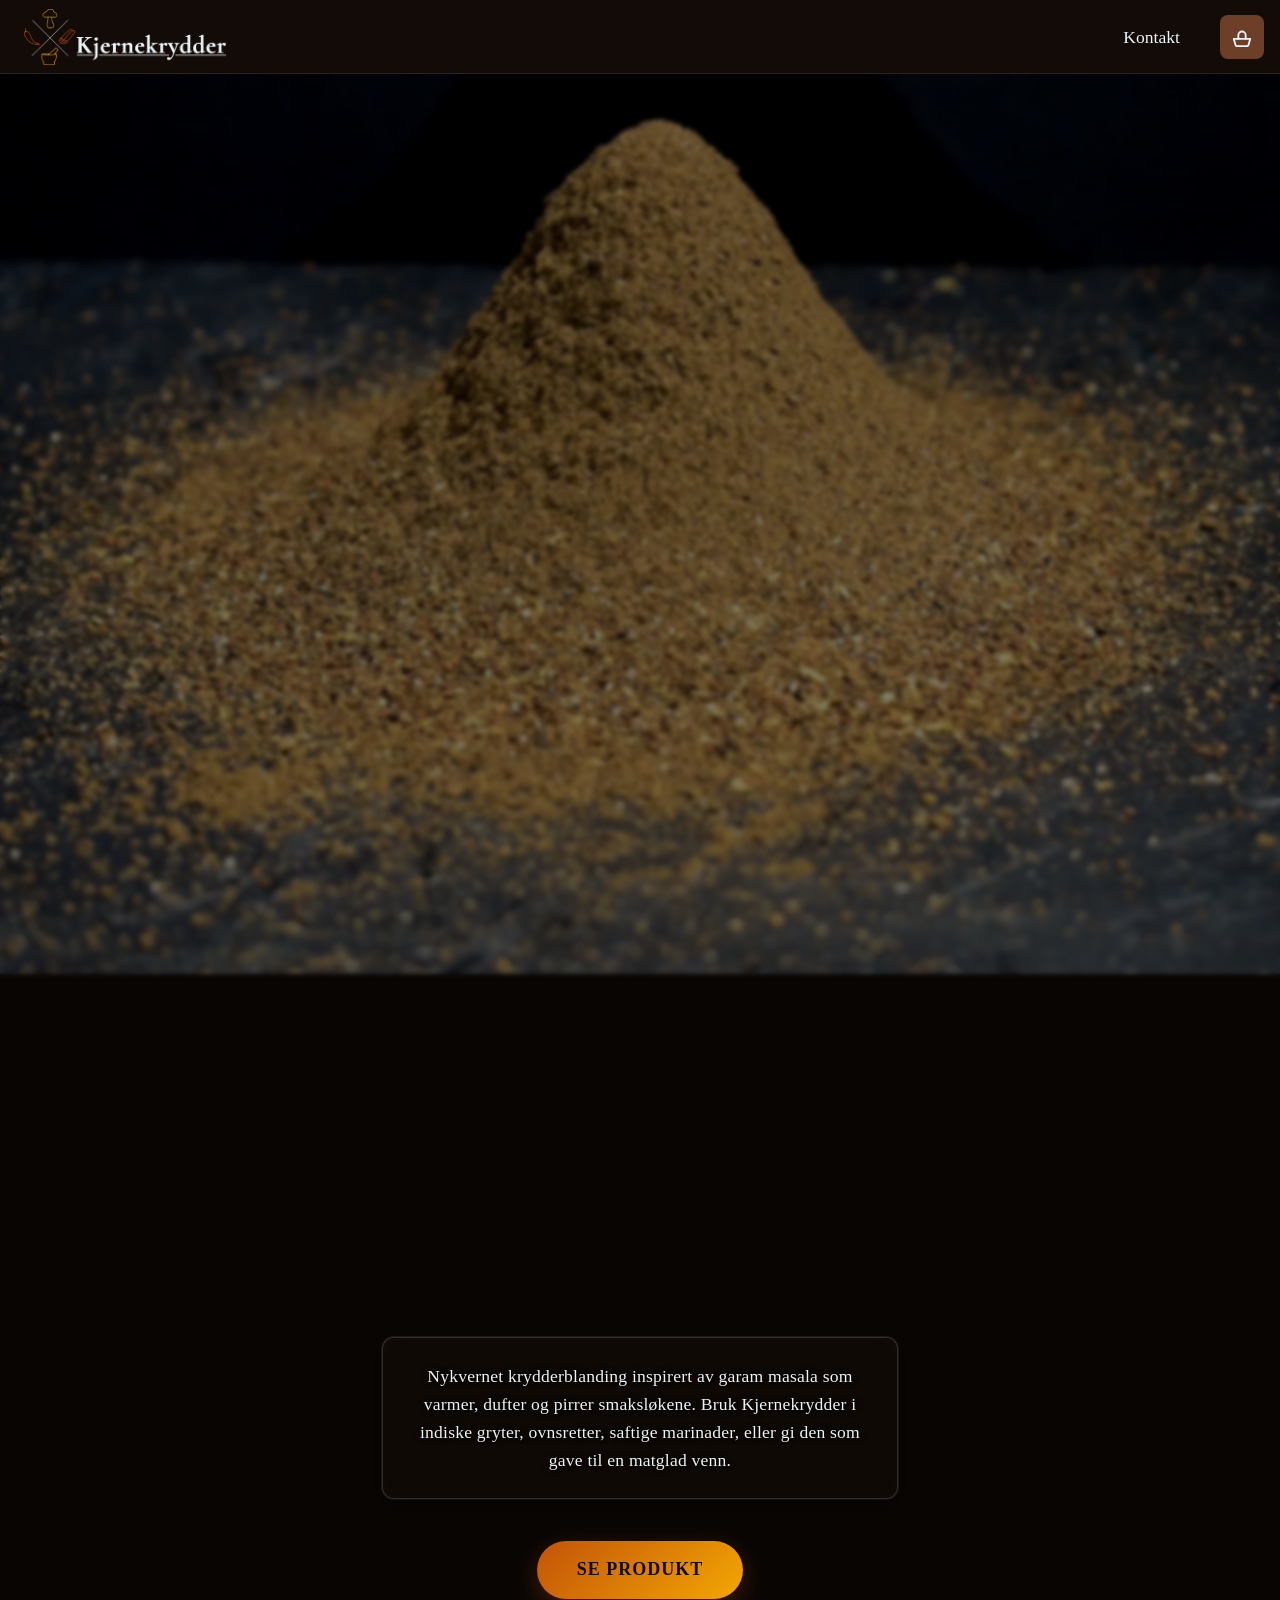
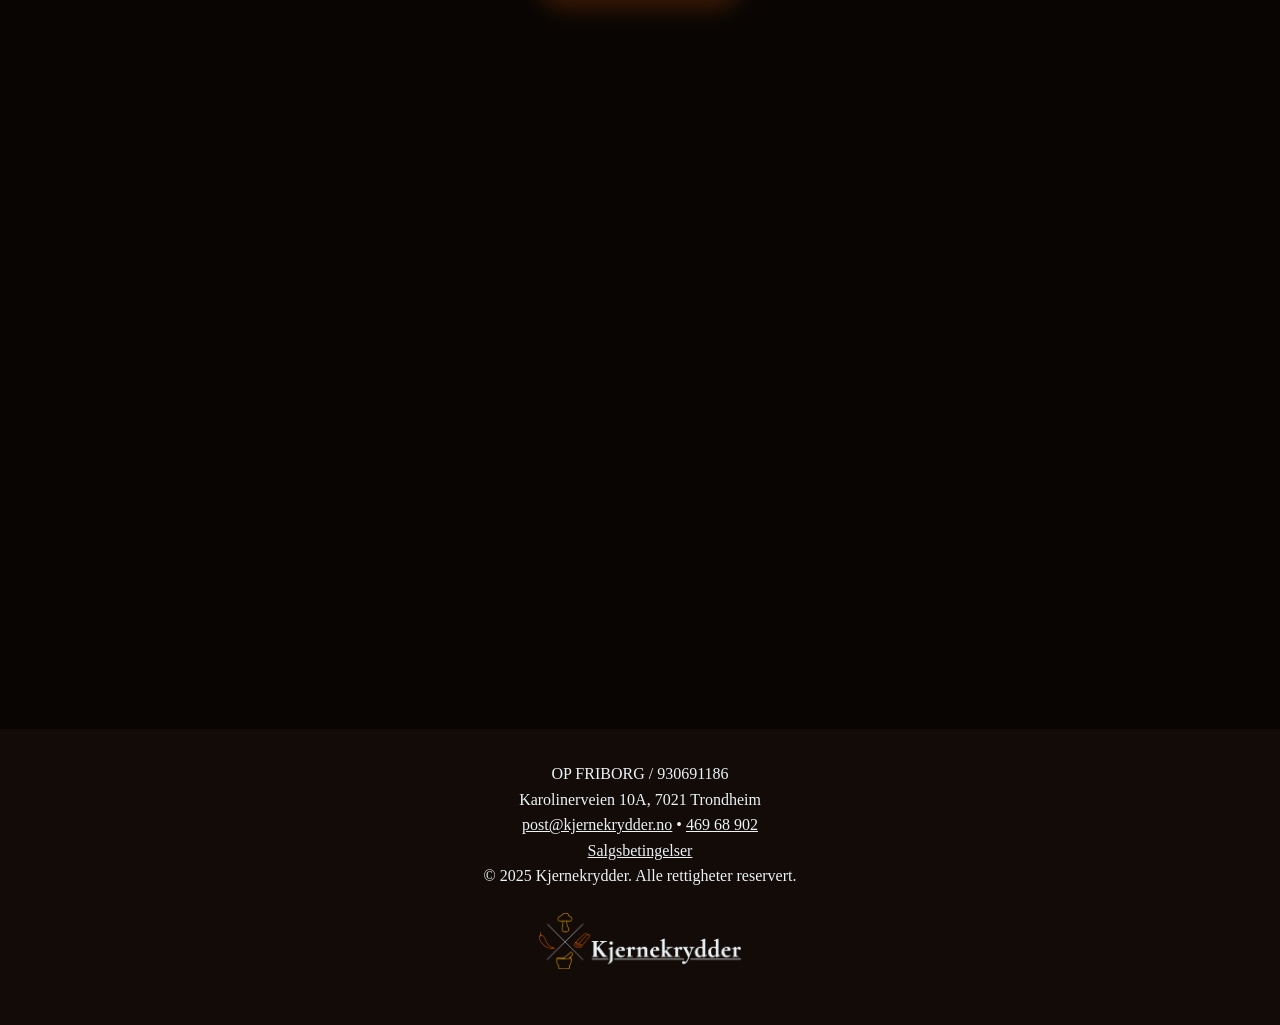
==== index.html @ c1feff00 "oppdatert lukk-knapp-kryss for produkt modul." ====
<!DOCTYPE html>
<html lang="no">

<head>
	<meta charset="utf-8">
	<meta name="viewport" content="width=device-width, initial-scale=1.0" />
	<title>Kjernekrydder – Nykvernet krydderblanding inspirert av garam masala | Nykvernet gave til matglade</title>
	<meta name="description" content="Kjernekrydder er en nykvernet krydderblanding inspirert av garam masala. Perfekt i gryter, marinader og som smakfull gave. Kjøp 1 eller 4 glass – enkel betaling med Vipps." />
	<link rel="canonical" href="https://kjernekrydder.no/" />
	<link rel="icon" href="media/favicon.webp" />
	<meta property="og:locale" content="nb_NO" />
	<meta property="og:title" content="Kjernekrydder – Nykvernet krydderblanding" />
	<meta property="og:description" content="Nykvernet krydderblanding inspirert av garam masala. Passer til gryter, marinader og som gave." />
	<meta property="og:type" content="website" />
	<meta property="og:url" content="https://kjernekrydder.no/" />
	<meta property="og:image" content="https://kjernekrydder.no/media/favicon.webp" />
	<meta name="twitter:card" content="summary_large_image" />
	<link rel="sitemap" type="application/xml" title="Sitemap" href="/sitemap.xml" />
	<script type="application/ld+json">
{
  "@context": "https://schema.org",
  "@type": "Organization",
  "name": "Kjernekrydder",
  "url": "https://kjernekrydder.no/",
  "logo": "https://kjernekrydder.no/media/favicon.webp",
  "sameAs": []
}
	</script>
	<script type="application/ld+json">
{
  "@context": "https://schema.org",
  "@type": "Product",
  "name": "Kjernekrydder 40g",
  "image": ["https://kjernekrydder.no/media/kjernekrydder.webp"],
  "description": "Nykvernet krydderblanding inspirert av garam masala – kanel, nellik, svart pepper, svart kardemomme og rød sichuan pepper.",
  "brand": {"@type": "Brand", "name": "Kjernekrydder"},
  "offers": {
    "@type": "AggregateOffer",
    "priceCurrency": "NOK",
    "lowPrice": "99",
    "highPrice": "399",
    "offerCount": "2",
    "availability": "https://schema.org/InStock"
  }
}</script>
	<link rel="preload" href="styles.min.css?v=1.0" as="style">
	<link rel="preload" href="script.min.js?v=1.0" as="script">
	<link rel="preload" href="media/kjernekrydder.webp" as="image" type="image/webp">
	<link rel="stylesheet" href="styles.min.css?v=1.0">
	<script src="script.min.js?v=1.0" defer></script>
</head>

<body>
	<a href="#main" class="skip-link">Hopp til hovedinnhold</a>
	<div class="wrapper">
		<header id="top" class="site-header" role="banner">
			<a class="logo" href="#" aria-label="Gå til hjemmesiden">
				<img src="media/logo.webp" alt="Kjernekrydder logo" width="180" height="50" />
			</a>
			<nav class="menu" aria-label="Hovednavigasjon">
				<a class="navigation" href="#bottom">Kontakt</a>
				<button data-modal-target="#product-modal" class="menu-product-btn" type="button" aria-label="Se produkt">
					<svg xmlns="http://www.w3.org/2000/svg" width="22" height="22" fill="none" viewBox="0 0 24 16" stroke="currentColor" aria-hidden="true" focusable="false">
						<g stroke="currentColor" stroke-width="2" fill="none" stroke-linecap="round" stroke-linejoin="round">
							<path d="M3 10h18l-2 7a2 2 0 0 1-2 1H7a2 2 0 0 1-2-1l-2-7z"/>
							<path d="M8 10V6a4 4 0 1 1 8 0v4"/>
						</g>
					</svg>
				</button>
			</nav>
		</header>

		<video class="background-video" src="media/krydderfall-web.mp4" type="video/mp4" autoplay muted playsinline webkit-playsinline preload="metadata" aria-hidden="true" tabindex="-1" width="1920" height="1080"></video>
		<img class="background-img" src="media/krydderfall-foreshadow.webp" alt="Stemningsbilde av krydder som faller – varm bakgrunn" aria-hidden="true" loading="eager" width="1920" height="1080" />

		<main class="main-content" id="main" role="main">
			<h1 class="visually-hidden">Kjernekrydder – Nykvernet krydderblanding</h1>
			<h2 class="visually-hidden">krydder til matlaging og gaver</h2>
			<section class="blank" id="page-one" aria-hidden="true"></section>
			<section class="hero" id="hero">
				<p class="font-primary font-hero">Nykvernet krydderblanding inspirert av garam masala som varmer, dufter og pirrer smaksløkene. 
					Bruk Kjernekrydder i indiske gryter, ovnsretter, saftige marinader, eller gi den som gave til en matglad venn.
				</p>
				<button data-modal-target="#product-modal" class="product-btn font-primary" id="show-product" type="button">Se produkt</button>
			</section>

			<section class="footer-section">
				<div class="footer-spacer" aria-hidden="true"></div>
				<footer id="bottom" class="site-footer" role="contentinfo">
					<h2 class="visually-hidden">Kontakt og informasjon</h2>
					<p class="font-primary">OP FRIBORG / 930691186<br>
					Karolinerveien 10A, 7021 Trondheim<br>
					<a href="mailto:post@kjernekrydder.no">post@kjernekrydder.no</a> • <a href="tel:+4746968902">469 68 902</a><br>
					<a href="salgsbetingelser.html">Salgsbetingelser</a><br>
					&copy; 2025 Kjernekrydder. Alle rettigheter reservert.
					</p>
					<a class="logo" href="#" aria-label="Gå til forsiden">
						<img src="media/logo.webp" alt="Kjernekrydder logo – nykvernet krydder" loading="lazy" width="216" height="60" />
					</a>
				</footer>
			</section>
		</main>
	</div>

	<div class="modal" id="product-modal" role="dialog" aria-modal="true" aria-labelledby="product-title" aria-describedby="produktbeskrivelse">
		<div class="modal-content" tabindex="-1">
			<button data-close-button class="close font-primary" type="button">&times;</button>
			<picture>
				<source srcset="media/kjernekrydder.webp" type="image/webp" />
				<img id="product-img" src="media/kjernekrydder.webp" alt="Glass med Kjernekrydder – nykvernet krydderblanding" loading="eager" decoding="async" />
			</picture>
			<h2 id="product-title" class="font-primary font-product font-title">Kjernekrydder 40g</h2>
			<p id="produktbeskrivelse" class="font-primary font-product">
				Ingredienser: kanel, nellik, svart pepper,
				svart kardemomme og rød sichuan pepper.
			</p>
			<h3 class="font-primary font-product font-title purchase-heading">Velg antall:</h3>
			<div class="purchase-options" role="radiogroup" aria-label="Velg kjøpsalternativ">
				<button class="option-btn font-primary font-hero" role="radio" aria-checked="false" data-units="1" data-price="99">Ett glass<br>99 kr<br>(+ 58 kr frakt)</button>
				<button class="option-btn font-primary font-hero" role="radio" aria-checked="false" data-units="4" data-price="399">Fire glass<br>399 kr<br>(+ 0 kr frakt)</button>
			</div>
			<div class="payment hidden">
				<h3 class="font-primary font-product font-title hidden">Total: <span id="total" aria-live="polite"> kr</span></h3>
				<div class="font-primary font-product font-discrete hidden" id="shipping-line" role="status" aria-live="polite">Inkl. fraktkostnader (<span id="shipping-cost">58</span> kr)</div>
				<a id="vipps-btn" class="vipps-btn hidden" href="#" role="button" rel="noopener noreferrer" target="_blank"><img src="media/Vipps_logo.svg" alt="Vipps" />Bestill med Vipps</a>
				<p class="font-primary font-product">Ved å fullføre kjøpet aksepterer du våre <a href="salgsbetingelser.html">salgsbetingelser</a>.</p>
			</div>
		</div>
	</div>
</body>

</html>
---- styles.min.css ----
.background-img,.background-video{width:100dvw;height:100dvh;object-fit:cover}.site-header,body{background-color:var(--black)}.font-primary,.navigation{font-family:"Cormorant Garamond"}.font-discrete,.font-product,.hero,.price-note,.site-footer{text-align:center}:root{--brown:#6d3f28;--brown-dark:#382218;--black:#120b07;--yellow:#f3a703;--orange:#c35309;--blue:#335057;--white:#edf4f8;--black-shade:rgba(0, 0, 0, 0.5);--vipps-oransje:#ff5b24;--vipps-hvit:#fff4ec;--vipps-svart:#161225;--header-height:72px;--logo-size:56px}html{scroll-behavior:smooth;scroll-padding-block-start:var(--header-height)}.main-content,html{scroll-snap-type:y mandatory}body{margin:0}body,html{height:100%}img,video{max-width:100%;height:auto;display:block}@media (min-width:481px) and (max-width:768px){body{background-color:var(--black)}}@media (min-width:769px){body{background-color:var(--black)}}.background video{position:fixed;z-index:-9}.background img{position:fixed;z-index:-8}.main-content{position:relative;z-index:1}.site-footer{position:sticky;z-index:2}.site-header{z-index:9}#overlay{z-index:11;position:fixed;opacity:0;top:0;left:0;right:0;bottom:0;background:rgba(0,0,0,.5);pointer-events:none;transition:.2s ease-in-out}.modal{z-index:12}.modal-content{z-index:13}.close{position:absolute;z-index:14}footer a,header a{color:var(--white);text-decoration:underline}a:active,footer a:focus,footer a:hover,header a:hover{color:var(--yellow)}.font-primary{color:var(--white);line-height:1.6rem}.font-hero{font-size:1.1rem;text-shadow:1px 1px 1px var(--brown)}.font-small{font-size:.8rem;text-shadow:0 0 1px var(--black-shade)}.font-product{color:var(--black)}.font-title{font-weight:700}.font-discrete{color:var(--brown)}.hero p,.menu-product-btn,.navigation{color:var(--white)}.background-video{position:fixed;overflow:hidden}.background-img{position:fixed;filter:sepia(.4) brightness(.9) contrast(1.2) saturate(1.4)}.background--video-in{animation:20s linear forwards videoIn}@keyframes videoIn{0%{filter:brightness(.6) contrast(1.4)}40%{filter:brightness(.8) contrast(1.3)}100%{filter:brightness(.9) contrast(1.2)}}.background--fade-down{position:fixed;-webkit-mask-image:linear-gradient(to top,black 40%,transparent 60%);mask-image:linear-gradient(to top,black 40%,transparent 60%);-webkit-mask-size:100% 260%;mask-size:100% 260%;-webkit-mask-repeat:no-repeat;mask-repeat:no-repeat;animation:3s linear forwards fadeDown}@keyframes fadeDown{0%{mask-position:bottom;-webkit-mask-position:bottom;opacity:1}40%{opacity:1}60%{opacity:0}100%{mask-position:top;-webkit-mask-position:top;opacity:0}}.darken{animation:.6s linear forwards darken}@keyframes darken{0%{opacity:0}100%{opacity:1}}.lighten{animation:.6s linear forwards lighten}@keyframes lighten{0%{opacity:1}100%{opacity:0}}.site-header{position:sticky;top:0;height:var(--header-height);display:flex;justify-content:space-between;align-items:center;padding:0 1rem;border-bottom:1px solid rgba(237,244,248,.1)}.menu,.menu-product-btn{align-items:center;display:flex}.menu{gap:1.5rem}.navigation{text-decoration:none;font-size:1.1rem;font-weight:500;padding:.5rem 1rem;border-radius:6px;transition:.2s;position:relative}.navigation:focus,.navigation:hover{color:var(--yellow);background-color:rgba(237,244,248,.1)}.menu-product-btn{background:var(--brown);border:none;padding:10px;border-radius:8px;cursor:pointer;transition:.2s;justify-content:center;width:44px;height:44px}#playButton,.modal{align-items:center}.menu-product-btn:focus,.menu-product-btn:hover{background:var(--orange);transform:translateY(-1px);box-shadow:0 4px 12px rgba(195,83,9,.3)}.menu-product-btn:active{transform:translateY(0);box-shadow:0 2px 6px rgba(195,83,9,.3)}.menu-product-btn svg{width:22px;height:22px}@media (max-width:480px){body{background-color:var(--black)}img,video{width:100%;height:auto}.site-header{padding:0 .5rem 0 0;--logo-size:48px;height:60px}.menu{gap:1rem}.navigation{font-size:1rem;padding:.4rem .8rem}.menu-product-btn{width:40px;height:40px;padding:.6rem}.menu-product-btn svg{width:18px;height:18px}.logo img{height:var(--logo-size);width:auto;max-width:100%;display:block;margin:8px}}@media (max-width:320px){.menu{gap:.5rem}.navigation{font-size:.9rem;padding:.3rem .6rem}}#playButton{z-index:10;position:absolute;width:6rem;height:6rem;background:var(--orange);left:50%;top:50%;transform:translate(-50%,-50%);box-shadow:0 0 2px var(--black);border:none;border-radius:50%;cursor:pointer;display:flex;justify-content:center}.footer-section,.hero{flex-direction:column;display:flex}.triangle{width:2rem;height:2rem;background:var(--white);clip-path:polygon(10% 0%,100% 50%,10% 100%);border-radius:3px}#playButton:focus,#playButton:hover{background:var(--yellow)}#playButton:focus .triangle,#playButton:hover .triangle{background:var(--black)}.main-content{opacity:0;background-color:var(--black-shade);backdrop-filter:blur(2px);-webkit-backdrop-filter:blur(2px)}.main-content section{scroll-snap-align:start;scroll-snap-stop:always;height:calc(100dvh - var(--header-height));padding-top:var(--header-height)}.hero{justify-content:center;width:90%;max-width:600px;margin:0 auto;align-items:center;gap:1.5rem;padding:2rem 1rem;min-height:calc(100dvh - var(--header-height) - 4rem)}@media (max-height:700px){.hero{gap:1rem;padding:3rem 1rem 1rem;min-height:auto;justify-content:flex-start}.hero p{font-size:1rem;line-height:1.5;padding:1rem 1.5rem;max-width:400px}.product-btn{padding:.8rem 2rem;font-size:1.1rem}}@media (max-height:600px){.hero{gap:.8rem;padding-top:2rem}.hero p{font-size:.95rem;padding:.8rem 1.2rem;max-width:350px}.product-btn{padding:.7rem 1.8rem;font-size:1rem}}@media (max-width:768px){.hero{width:95%;padding:1.5rem .5rem}.hero p{max-width:100%;padding:1.2rem 1.5rem}}.hero p{background-color:rgba(18,11,7,.85);padding:1.5rem 2rem;border-radius:12px;box-shadow:0 6px 24px rgba(0,0,0,.4),0 0 0 1px rgba(237,244,248,.1);backdrop-filter:blur(12px);max-width:450px;font-size:1.1rem;line-height:1.6;text-shadow:1px 1px 2px rgba(0,0,0,.8),0 0 8px rgba(0,0,0,.3);font-weight:400;letter-spacing:.2px;border:1px solid rgba(237,244,248,.15)}.product-btn{background:linear-gradient(135deg,var(--orange) 0,var(--yellow) 100%);color:var(--black);border:none;padding:16px 40px;font-size:18px;font-weight:700;text-transform:uppercase;letter-spacing:1px;border-radius:50px;cursor:pointer;position:relative;overflow:hidden;transition:.3s;box-shadow:0 8px 25px rgba(195,83,9,.3),0 4px 10px rgba(0,0,0,.2);transform:translateY(0)}.product-btn::before{content:'';position:absolute;top:0;left:-100%;width:100%;height:100%;background:linear-gradient(90deg,transparent,rgba(255,255,255,.3),transparent);transition:left .5s}.product-btn:hover{transform:translateY(-3px);box-shadow:0 12px 35px rgba(195,83,9,.4),0 6px 15px rgba(0,0,0,.3);background:linear-gradient(135deg,var(--yellow) 0,var(--orange) 100%)}.option-btn:hover::before,.product-btn:hover::before{left:100%}.product-btn:active{transform:translateY(-1px);box-shadow:0 6px 20px rgba(195,83,9,.3),0 3px 8px rgba(0,0,0,.2)}.product-btn:focus{outline:rgba(243,167,3,.5) solid 3px;outline-offset:2px}.blank{background-color:transparent}.footer-section{max-height:calc(80dvh - var(--header-height))}.site-footer{display:flex;flex-direction:column;background-color:var(--black);width:100%;padding:1rem 0 3rem;margin-top:auto}.site-footer a img{height:var(--logo-size);margin-left:auto;margin-right:auto}.logo img{height:var(--logo-size);width:auto;max-width:100%;display:block;margin:8px}.modal{display:flex;position:fixed;transform:scale(0);inset:0;background:rgba(0,0,0,.5);justify-content:center;transition:.2s ease-in-out}.modal.active,.option-btn{transform:scale(1)}.modal-content{background:var(--white);color:var(--black);border:1px solid var(--black);max-width:min(90vw,32rem);width:82%;max-height:80dvh;overflow-y:auto;overscroll-behavior:contain;position:relative}.option-btn,.vipps-btn{border:none;cursor:pointer}#product-img{max-width:100%;object-fit:cover;object-position:center;box-shadow:0 1px 1px #000;filter:sepia(.2) brightness(.7) contrast(1.7) saturate(1)}.close{display:flex;align-items:center;justify-content:center;color:var(--white);background:var(--orange);cursor:pointer;width:2.5rem;height:2.5rem;font-size:2rem;font-weight:900}.close:focus,.close:hover{background:var(--yellow);color:var(--black);box-shadow:0 4px 16px rgba(0,0,0,.16)}.purchase-options{background:var(--vipps-svart);display:flex;flex-direction:row;gap:1px;object-fit:cover;justify-content:center;width:100%;box-shadow:0 -1px 2px var(--black-shade)}.option-btn{width:100%;background:var(--brown);color:var(--white);padding:1rem;transition:.3s;font-weight:500;font-size:1rem;position:relative;overflow:hidden;box-shadow:0 2px 4px rgba(0,0,0,.1);z-index:1}.option-btn::before{content:'';position:absolute;top:0;left:-100%;width:100%;height:100%;background:linear-gradient(90deg,transparent,rgba(255,255,255,.2),transparent);transition:left .6s}.purchase-options .option-btn:first-child{transform-origin:left center}.option-btn:last-child{border-right:none;transform-origin:right center}.option-btn:focus,.option-btn:hover{background:var(--orange);color:var(--white);transform:scale(1.02);box-shadow:0 4px 12px rgba(195,83,9,.3),0 0 0 2px var(--white);z-index:2}.option-btn:active{background:var(--orange);color:var(--black)}.option-btn[aria-pressed=true]{background:var(--yellow);color:var(--black);font-weight:600;transform:scale(1.02);box-shadow:0 4px 15px rgba(237,244,248,.8),0 0 0 2px var(--white);z-index:3}.option-btn[aria-pressed=true]::after{content:'✓';position:absolute;top:.5rem;right:.5rem;font-size:1rem;font-weight:700;opacity:.8}.price-note{font-size:.9rem;color:var(--brown);opacity:.85;margin:-.5rem 0 1rem}.payment{background-color:var(--white);padding-bottom:1.6rem}.vipps-btn{color:var(--vipps-oransje);padding:.4rem .6rem;border-radius:8px;transition:background .2s,color .2s,transform .2s;display:grid;grid-template-columns:min-content 1fr;align-items:center;overflow-wrap:anywhere;column-gap:.6rem;white-space:normal;line-height:1.25;text-align:left;font-family:"Vipps Display",sans-serif;font-weight:560;font-size:1rem;margin:1rem auto;width:60%;background-color:var(--vipps-svart)}.vipps-btn img{width:auto;height:3.4rem;max-width:none;flex:0 0 auto;display:inline-block;border:none;box-shadow:none}.vipps-btn:link,.vipps-btn:visited{color:var(--vipps-oransje);text-decoration:none}.vipps-btn:focus,.vipps-btn:hover{background-color:var(--vipps-hvit);color:var(--vipps-oransje);text-decoration:none;box-shadow:0 0 3px 1px var(--vipps-svart)}.vipps-btn:active{transform:scale(.98)}.modal-content a:not(.vipps-btn){color:var(--black);text-decoration:underline}#overlay.active{opacity:1;pointer-events:all}.skip-link{position:absolute;left:-999px;top:auto;width:1px;height:1px;overflow:hidden;background:var(--white);color:var(--black);padding:.75rem 1rem;border-radius:8px;text-decoration:none;box-shadow:0 0 0 2px var(--black);z-index:1000}.skip-link:focus-visible{left:50%;top:.75rem;width:auto;height:auto;transform:translateX(-50%)}.visually-hidden{position:absolute!important;width:1px!important;height:1px!important;padding:0!important;margin:-1px!important;overflow:hidden!important;clip:rect(0 0 0 0)!important;white-space:nowrap!important;border:0!important}.hidden{display:none!important;opacity:0!important}:focus-visible{outline:3px solid var(--yellow);outline-offset:3px}@media (prefers-reduced-motion:reduce){*{animation-duration:0s!important;animation-iteration-count:1!important;transition:none!important;scroll-behavior:auto!important}.background-video{display:none}}
---- styles.min.css ----
.background-img,.background-video{width:100dvw;height:100dvh;object-fit:cover}.site-header,body{background-color:var(--black)}.font-primary,.navigation{font-family:"Cormorant Garamond"}.font-discrete,.font-product,.hero,.price-note,.site-footer{text-align:center}:root{--brown:#6d3f28;--brown-dark:#382218;--black:#120b07;--yellow:#f3a703;--orange:#c35309;--blue:#335057;--white:#edf4f8;--black-shade:rgba(0, 0, 0, 0.5);--vipps-oransje:#ff5b24;--vipps-hvit:#fff4ec;--vipps-svart:#161225;--header-height:72px;--logo-size:56px}html{scroll-behavior:smooth;scroll-padding-block-start:var(--header-height)}.main-content,html{scroll-snap-type:y mandatory}body{margin:0}body,html{height:100%}img,video{max-width:100%;height:auto;display:block}@media (min-width:481px) and (max-width:768px){body{background-color:var(--black)}}@media (min-width:769px){body{background-color:var(--black)}}.background video{position:fixed;z-index:-9}.background img{position:fixed;z-index:-8}.main-content{position:relative;z-index:1}.site-footer{position:sticky;z-index:2}.site-header{z-index:9}#overlay{z-index:11;position:fixed;opacity:0;top:0;left:0;right:0;bottom:0;background:rgba(0,0,0,.5);pointer-events:none;transition:.2s ease-in-out}.modal{z-index:12}.modal-content{z-index:13}.close{position:absolute;z-index:14}footer a,header a{color:var(--white);text-decoration:underline}a:active,footer a:focus,footer a:hover,header a:hover{color:var(--yellow)}.font-primary{color:var(--white);line-height:1.6rem}.font-hero{font-size:1.1rem;text-shadow:1px 1px 1px var(--brown)}.font-small{font-size:.8rem;text-shadow:0 0 1px var(--black-shade)}.font-product{color:var(--black)}.font-title{font-weight:700}.font-discrete{color:var(--brown)}.hero p,.menu-product-btn,.navigation{color:var(--white)}.background-video{position:fixed;overflow:hidden}.background-img{position:fixed;filter:sepia(.4) brightness(.9) contrast(1.2) saturate(1.4)}.background--video-in{animation:20s linear forwards videoIn}@keyframes videoIn{0%{filter:brightness(.6) contrast(1.4)}40%{filter:brightness(.8) contrast(1.3)}100%{filter:brightness(.9) contrast(1.2)}}.background--fade-down{position:fixed;-webkit-mask-image:linear-gradient(to top,black 40%,transparent 60%);mask-image:linear-gradient(to top,black 40%,transparent 60%);-webkit-mask-size:100% 260%;mask-size:100% 260%;-webkit-mask-repeat:no-repeat;mask-repeat:no-repeat;animation:3s linear forwards fadeDown}@keyframes fadeDown{0%{mask-position:bottom;-webkit-mask-position:bottom;opacity:1}40%{opacity:1}60%{opacity:0}100%{mask-position:top;-webkit-mask-position:top;opacity:0}}.darken{animation:.6s linear forwards darken}@keyframes darken{0%{opacity:0}100%{opacity:1}}.lighten{animation:.6s linear forwards lighten}@keyframes lighten{0%{opacity:1}100%{opacity:0}}.site-header{position:sticky;top:0;height:var(--header-height);display:flex;justify-content:space-between;align-items:center;padding:0 1rem;border-bottom:1px solid rgba(237,244,248,.1)}.menu,.menu-product-btn{align-items:center;display:flex}.menu{gap:1.5rem}.navigation{text-decoration:none;font-size:1.1rem;font-weight:500;padding:.5rem 1rem;border-radius:6px;transition:.2s;position:relative}.navigation:focus,.navigation:hover{color:var(--yellow);background-color:rgba(237,244,248,.1)}.menu-product-btn{background:var(--brown);border:none;padding:10px;border-radius:8px;cursor:pointer;transition:.2s;justify-content:center;width:44px;height:44px}#playButton,.modal{align-items:center}.menu-product-btn:focus,.menu-product-btn:hover{background:var(--orange);transform:translateY(-1px);box-shadow:0 4px 12px rgba(195,83,9,.3)}.menu-product-btn:active{transform:translateY(0);box-shadow:0 2px 6px rgba(195,83,9,.3)}.menu-product-btn svg{width:22px;height:22px}@media (max-width:480px){body{background-color:var(--black)}img,video{width:100%;height:auto}.site-header{padding:0 .5rem 0 0;--logo-size:48px;height:60px}.menu{gap:1rem}.navigation{font-size:1rem;padding:.4rem .8rem}.menu-product-btn{width:40px;height:40px;padding:.6rem}.menu-product-btn svg{width:18px;height:18px}.logo img{height:var(--logo-size);width:auto;max-width:100%;display:block;margin:8px}}@media (max-width:320px){.menu{gap:.5rem}.navigation{font-size:.9rem;padding:.3rem .6rem}}#playButton{z-index:10;position:absolute;width:6rem;height:6rem;background:var(--orange);left:50%;top:50%;transform:translate(-50%,-50%);box-shadow:0 0 2px var(--black);border:none;border-radius:50%;cursor:pointer;display:flex;justify-content:center}.footer-section,.hero{flex-direction:column;display:flex}.triangle{width:2rem;height:2rem;background:var(--white);clip-path:polygon(10% 0%,100% 50%,10% 100%);border-radius:3px}#playButton:focus,#playButton:hover{background:var(--yellow)}#playButton:focus .triangle,#playButton:hover .triangle{background:var(--black)}.main-content{opacity:0;background-color:var(--black-shade);backdrop-filter:blur(2px);-webkit-backdrop-filter:blur(2px)}.main-content section{scroll-snap-align:start;scroll-snap-stop:always;height:calc(100dvh - var(--header-height));padding-top:var(--header-height)}.hero{justify-content:center;width:90%;max-width:600px;margin:0 auto;align-items:center;gap:1.5rem;padding:2rem 1rem;min-height:calc(100dvh - var(--header-height) - 4rem)}@media (max-height:700px){.hero{gap:1rem;padding:3rem 1rem 1rem;min-height:auto;justify-content:flex-start}.hero p{font-size:1rem;line-height:1.5;padding:1rem 1.5rem;max-width:400px}.product-btn{padding:.8rem 2rem;font-size:1.1rem}}@media (max-height:600px){.hero{gap:.8rem;padding-top:2rem}.hero p{font-size:.95rem;padding:.8rem 1.2rem;max-width:350px}.product-btn{padding:.7rem 1.8rem;font-size:1rem}}@media (max-width:768px){.hero{width:95%;padding:1.5rem .5rem}.hero p{max-width:100%;padding:1.2rem 1.5rem}}.hero p{background-color:rgba(18,11,7,.85);padding:1.5rem 2rem;border-radius:12px;box-shadow:0 6px 24px rgba(0,0,0,.4),0 0 0 1px rgba(237,244,248,.1);backdrop-filter:blur(12px);max-width:450px;font-size:1.1rem;line-height:1.6;text-shadow:1px 1px 2px rgba(0,0,0,.8),0 0 8px rgba(0,0,0,.3);font-weight:400;letter-spacing:.2px;border:1px solid rgba(237,244,248,.15)}.product-btn{background:linear-gradient(135deg,var(--orange) 0,var(--yellow) 100%);color:var(--black);border:none;padding:16px 40px;font-size:18px;font-weight:700;text-transform:uppercase;letter-spacing:1px;border-radius:50px;cursor:pointer;position:relative;overflow:hidden;transition:.3s;box-shadow:0 8px 25px rgba(195,83,9,.3),0 4px 10px rgba(0,0,0,.2);transform:translateY(0)}.product-btn::before{content:'';position:absolute;top:0;left:-100%;width:100%;height:100%;background:linear-gradient(90deg,transparent,rgba(255,255,255,.3),transparent);transition:left .5s}.product-btn:hover{transform:translateY(-3px);box-shadow:0 12px 35px rgba(195,83,9,.4),0 6px 15px rgba(0,0,0,.3);background:linear-gradient(135deg,var(--yellow) 0,var(--orange) 100%)}.option-btn:hover::before,.product-btn:hover::before{left:100%}.product-btn:active{transform:translateY(-1px);box-shadow:0 6px 20px rgba(195,83,9,.3),0 3px 8px rgba(0,0,0,.2)}.product-btn:focus{outline:rgba(243,167,3,.5) solid 3px;outline-offset:2px}.blank{background-color:transparent}.footer-section{max-height:calc(80dvh - var(--header-height))}.site-footer{display:flex;flex-direction:column;background-color:var(--black);width:100%;padding:1rem 0 3rem;margin-top:auto}.site-footer a img{height:var(--logo-size);margin-left:auto;margin-right:auto}.logo img{height:var(--logo-size);width:auto;max-width:100%;display:block;margin:8px}.modal{display:flex;position:fixed;transform:scale(0);inset:0;background:rgba(0,0,0,.5);justify-content:center;transition:.2s ease-in-out}.modal.active,.option-btn{transform:scale(1)}.modal-content{background:var(--white);color:var(--black);border:1px solid var(--black);max-width:min(90vw,32rem);width:82%;max-height:80dvh;overflow-y:auto;overscroll-behavior:contain;position:relative}.option-btn,.vipps-btn{border:none;cursor:pointer}#product-img{max-width:100%;object-fit:cover;object-position:center;box-shadow:0 1px 1px #000;filter:sepia(.2) brightness(.7) contrast(1.7) saturate(1)}.close{display:flex;align-items:center;justify-content:center;color:var(--white);background:var(--orange);cursor:pointer;width:2.5rem;height:2.5rem;font-size:2rem;font-weight:900}.close:focus,.close:hover{background:var(--yellow);color:var(--black);box-shadow:0 4px 16px rgba(0,0,0,.16)}.purchase-options{background:var(--vipps-svart);display:flex;flex-direction:row;gap:1px;object-fit:cover;justify-content:center;width:100%;box-shadow:0 -1px 2px var(--black-shade)}.option-btn{width:100%;background:var(--brown);color:var(--white);padding:1rem;transition:.3s;font-weight:500;font-size:1rem;position:relative;overflow:hidden;box-shadow:0 2px 4px rgba(0,0,0,.1);z-index:1}.option-btn::before{content:'';position:absolute;top:0;left:-100%;width:100%;height:100%;background:linear-gradient(90deg,transparent,rgba(255,255,255,.2),transparent);transition:left .6s}.purchase-options .option-btn:first-child{transform-origin:left center}.option-btn:last-child{border-right:none;transform-origin:right center}.option-btn:focus,.option-btn:hover{background:var(--orange);color:var(--white);transform:scale(1.02);box-shadow:0 4px 12px rgba(195,83,9,.3),0 0 0 2px var(--white);z-index:2}.option-btn:active{background:var(--orange);color:var(--black)}.option-btn[aria-pressed=true]{background:var(--yellow);color:var(--black);font-weight:600;transform:scale(1.02);box-shadow:0 4px 15px rgba(237,244,248,.8),0 0 0 2px var(--white);z-index:3}.option-btn[aria-pressed=true]::after{content:'✓';position:absolute;top:.5rem;right:.5rem;font-size:1rem;font-weight:700;opacity:.8}.price-note{font-size:.9rem;color:var(--brown);opacity:.85;margin:-.5rem 0 1rem}.payment{background-color:var(--white);padding-bottom:1.6rem}.vipps-btn{color:var(--vipps-oransje);padding:.4rem .6rem;border-radius:8px;transition:background .2s,color .2s,transform .2s;display:grid;grid-template-columns:min-content 1fr;align-items:center;overflow-wrap:anywhere;column-gap:.6rem;white-space:normal;line-height:1.25;text-align:left;font-family:"Vipps Display",sans-serif;font-weight:560;font-size:1rem;margin:1rem auto;width:60%;background-color:var(--vipps-svart)}.vipps-btn img{width:auto;height:3.4rem;max-width:none;flex:0 0 auto;display:inline-block;border:none;box-shadow:none}.vipps-btn:link,.vipps-btn:visited{color:var(--vipps-oransje);text-decoration:none}.vipps-btn:focus,.vipps-btn:hover{background-color:var(--vipps-hvit);color:var(--vipps-oransje);text-decoration:none;box-shadow:0 0 3px 1px var(--vipps-svart)}.vipps-btn:active{transform:scale(.98)}.modal-content a:not(.vipps-btn){color:var(--black);text-decoration:underline}#overlay.active{opacity:1;pointer-events:all}.skip-link{position:absolute;left:-999px;top:auto;width:1px;height:1px;overflow:hidden;background:var(--white);color:var(--black);padding:.75rem 1rem;border-radius:8px;text-decoration:none;box-shadow:0 0 0 2px var(--black);z-index:1000}.skip-link:focus-visible{left:50%;top:.75rem;width:auto;height:auto;transform:translateX(-50%)}.visually-hidden{position:absolute!important;width:1px!important;height:1px!important;padding:0!important;margin:-1px!important;overflow:hidden!important;clip:rect(0 0 0 0)!important;white-space:nowrap!important;border:0!important}.hidden{display:none!important;opacity:0!important}:focus-visible{outline:3px solid var(--yellow);outline-offset:3px}@media (prefers-reduced-motion:reduce){*{animation-duration:0s!important;animation-iteration-count:1!important;transition:none!important;scroll-behavior:auto!important}.background-video{display:none}}
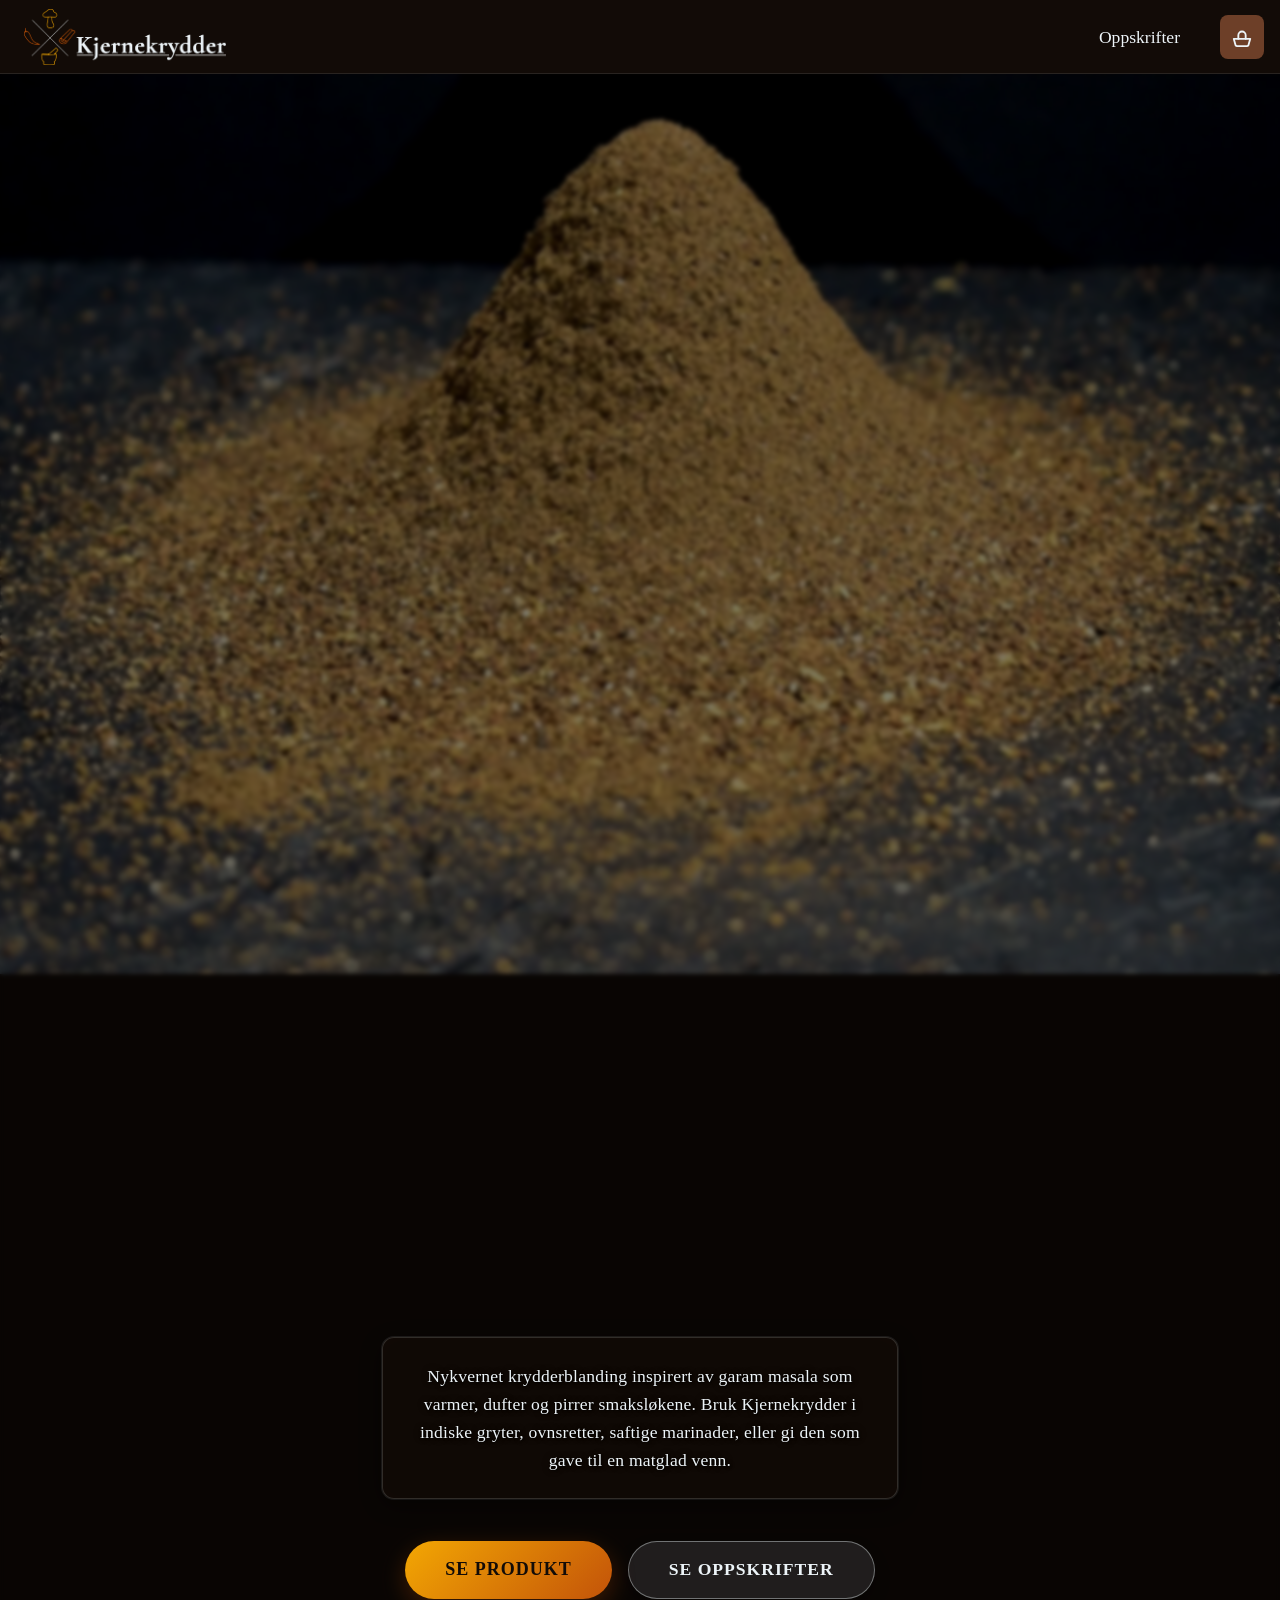
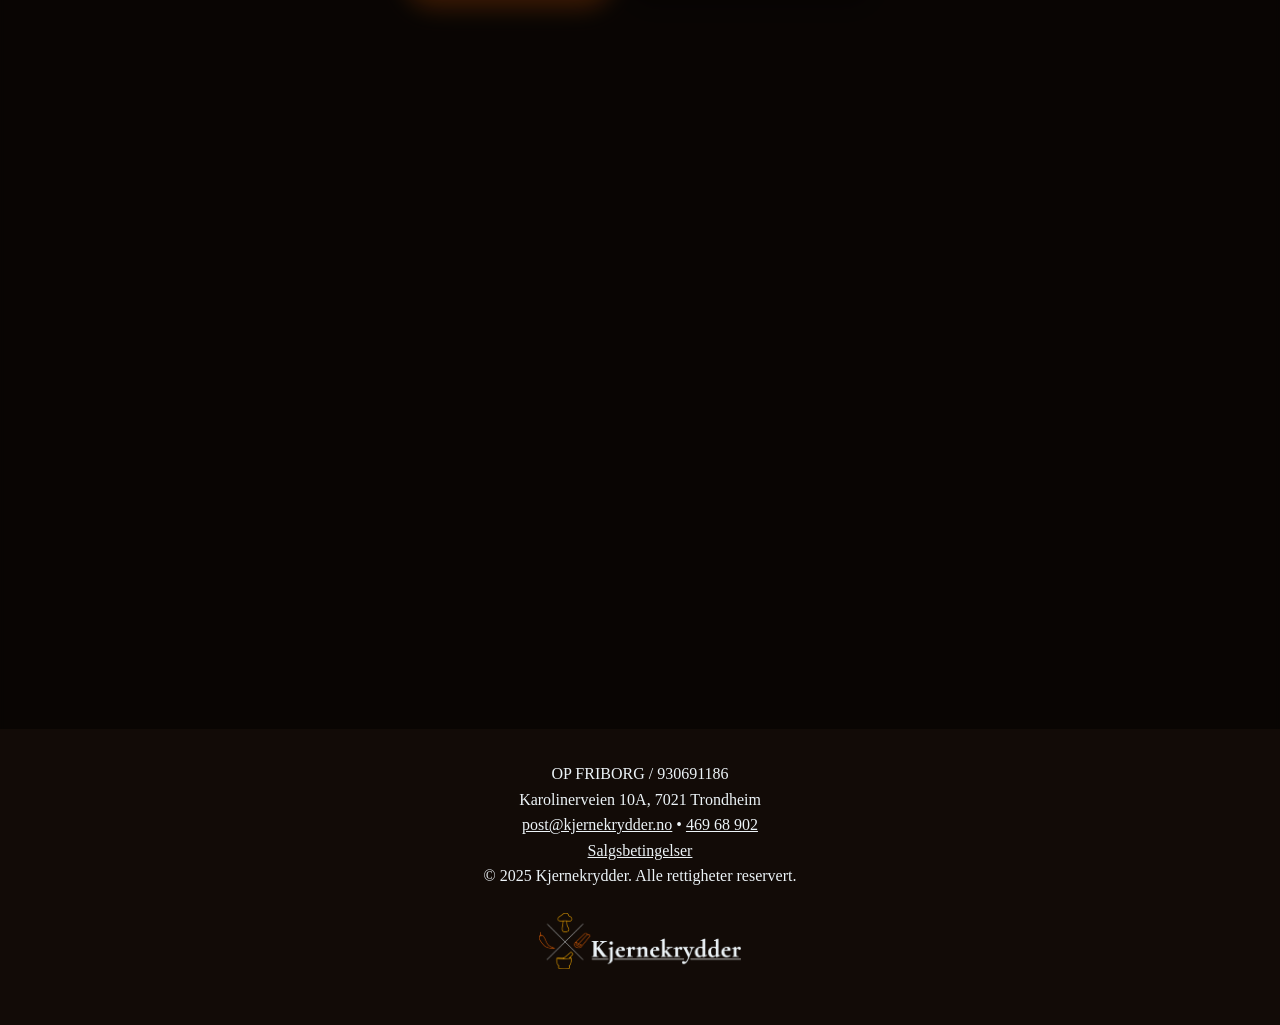
==== commit 2208f533: "Lagt til oppskrifter" ====
--- a/index.html
+++ b/index.html
@@ -43,11 +43,11 @@
     "availability": "https://schema.org/InStock"
   }
 }</script>
-	<link rel="preload" href="styles.min.css?v=1.0" as="style">
-	<link rel="preload" href="script.min.js?v=1.0" as="script">
+	<link rel="preload" href="styles.css?v=1.0" as="style">
+	<link rel="preload" href="script.js?v=1.0" as="script">
 	<link rel="preload" href="media/kjernekrydder.webp" as="image" type="image/webp">
-	<link rel="stylesheet" href="styles.min.css?v=1.0">
-	<script src="script.min.js?v=1.0" defer></script>
+	<link rel="stylesheet" href="styles.css?v=1.0">
+	<script src="script.js?v=1.0" defer></script>
 </head>
 
 <body>
@@ -58,7 +58,7 @@
 				<img src="media/logo.webp" alt="Kjernekrydder logo" width="180" height="50" />
 			</a>
 			<nav class="menu" aria-label="Hovednavigasjon">
-				<a class="navigation" href="#bottom">Kontakt</a>
+				<a class="navigation" href="oppskrifter.html">Oppskrifter</a>
 				<button data-modal-target="#product-modal" class="menu-product-btn" type="button" aria-label="Se produkt">
 					<svg xmlns="http://www.w3.org/2000/svg" width="22" height="22" fill="none" viewBox="0 0 24 16" stroke="currentColor" aria-hidden="true" focusable="false">
 						<g stroke="currentColor" stroke-width="2" fill="none" stroke-linecap="round" stroke-linejoin="round">
@@ -81,7 +81,10 @@
 				<p class="font-primary font-hero">Nykvernet krydderblanding inspirert av garam masala som varmer, dufter og pirrer smaksløkene. 
 					Bruk Kjernekrydder i indiske gryter, ovnsretter, saftige marinader, eller gi den som gave til en matglad venn.
 				</p>
-				<button data-modal-target="#product-modal" class="product-btn font-primary" id="show-product" type="button">Se produkt</button>
+				<div class="hero-actions">
+					<button data-modal-target="#product-modal" class="product-btn font-primary" id="show-product" type="button">Se produkt</button>
+					<a class="recipe-btn" href="oppskrifter.html">Se oppskrifter</a>
+				</div>
 			</section>
 
 			<section class="footer-section">
--- a/styles.css
+++ b/styles.css
@@ -0,0 +1,746 @@
+:root{
+    --brown: #6d3f28;
+    --brown-dark: #382218;
+    --black: #120b07;
+    --yellow: #f3a703;
+    --orange: #c35309;
+    --blue: #335057;
+    --white: #edf4f8;
+    --black-shade: rgba(0, 0, 0, 0.5);
+    --vipps-oransje: #ff5b24;
+    --vipps-hvit: #fff4ec;
+    --vipps-svart: #161225;
+    --header-height: 72px;
+    --logo-size: 56px;
+}
+
+html{
+    scroll-behavior: smooth;
+	scroll-padding-block-start: var(--header-height);
+}
+html, .main-content{
+    scroll-snap-type: y mandatory;
+}
+.main-content section{
+    scroll-snap-align: start;
+    scroll-snap-stop: always;
+}
+body{
+    margin:0;
+    background-color: var(--black);
+}
+html, body{
+    height:100%;
+}
+/* Global responsive media handling */
+img, video{
+    max-width:100%;
+    height:auto;
+    display:block;
+}
+@media (max-width: 480px) {
+    body {
+        background-color: var(--black);
+    }
+    /* Ensure media fills container width on small screens */
+    img, video{width:100%;height:auto;}
+}
+@media (min-width: 481px) and (max-width: 768px) {
+    body {
+        background-color: var(--black);
+    }
+}
+@media (min-width: 769px) {
+    body {
+        background-color: var(--black);
+    }
+}
+
+.background video{position:fixed;z-index:-9}
+.background img{position:fixed;z-index:-8}
+.main-content{position:relative;z-index:1}
+.site-footer{position:sticky;z-index: 2;}
+.site-header{z-index:9}
+#playButton{z-index:10}
+#overlay{z-index:11}
+.modal{z-index:12}
+.modal-content{z-index:13}
+.close{position:absolute;z-index:14}
+
+footer a, header a{
+    color:var(--white);
+    text-decoration: underline;
+}
+footer a:hover, header a:hover, footer a:focus, a:active{
+    color:var(--yellow);
+}
+.font-primary{
+    font-family: "Cormorant Garamond";
+    color:var(--white);
+    line-height: 1.6rem;
+}
+.font-hero{
+    font-size: 1.1rem; /* restore fixed size */
+    text-shadow: 1px 1px 1px var(--brown);
+}
+.font-small{
+    font-size: 0.8rem;
+    text-shadow: 0 0 1px var(--black-shade)
+}
+.font-product{
+    color: var(--black);
+    text-align: center;
+}
+.font-title{
+    font-weight: bold;
+}
+.font-discrete{
+    /* font-size:1rem; */
+    color: var(--brown);
+    text-align: center;
+}
+
+.background-video{
+    position:fixed;
+    width:100dvw;height:100dvh;
+    object-fit:cover;
+    overflow:hidden;
+}
+.background-img{
+    position:fixed;
+    width:100dvw;height:100dvh;
+    object-fit: cover;
+    filter: sepia(0.4) brightness(0.9) contrast(1.2) saturate(1.4);
+}
+.background--video-in{
+    animation: videoIn 20s linear forwards;
+}
+@keyframes videoIn{
+    0%{filter: brightness(0.6) contrast(1.4)}
+    40%{filter: brightness(0.8) contrast(1.3)}
+    100%{filter: brightness(0.9) contrast(1.2)}
+}
+.background--fade-down {
+  position: fixed;
+  -webkit-mask-image: linear-gradient(to top, black 40%, transparent 60%);
+  mask-image: linear-gradient(to top, black 40%, transparent 60%);
+  
+  -webkit-mask-size: 100% 260%;
+  mask-size: 100% 260%;
+  
+  -webkit-mask-repeat: no-repeat;
+  mask-repeat: no-repeat;
+
+  animation: fadeDown 3s linear forwards;
+}
+@keyframes fadeDown{
+    0%{mask-position:bottom;
+        -webkit-mask-position:bottom;
+        opacity:1;}
+    40%{opacity:1}
+    60%{opacity:0}
+    100%{mask-position:top;
+        -webkit-mask-position:top;
+        opacity:0;}
+}
+.darken{
+    animation: darken 0.6s linear forwards;
+} @keyframes darken{
+    0%{opacity:0;}
+    100%{opacity:1;}
+}
+.lighten{
+    animation: lighten 0.6s linear forwards;
+} @keyframes lighten{
+    0%{opacity:1;}
+    100%{opacity:0;}
+}
+.hidden{opacity: 0;}
+
+.site-header{
+    position:sticky;
+    top:0;
+    background-color: var(--black);
+    height: var(--header-height);
+    display:flex;
+    justify-content: space-between;
+    align-items: center;
+    padding: 0 1rem;
+    border-bottom: 1px solid rgba(237, 244, 248, 0.1);
+}
+
+.menu {
+    display: flex;
+    align-items: center;
+    gap: 1.5rem;
+}
+
+.navigation {
+    color: var(--white);
+    text-decoration: none;
+    font-family: "Cormorant Garamond";
+    font-size: 1.1rem;
+    font-weight: 500;
+    padding: 0.5rem 1rem;
+    border-radius: 6px;
+    transition: all 0.2s ease;
+    position: relative;
+}
+
+.navigation:hover, .navigation:focus {
+    color: var(--yellow);
+    background-color: rgba(237, 244, 248, 0.1);
+}
+
+.menu-product-btn {
+    background: var(--brown);
+    color: var(--white);
+    border: none;
+    padding: 10px;
+    border-radius: 8px;
+    cursor: pointer;
+    transition: all 0.2s ease;
+    display: flex;
+    align-items: center;
+    justify-content: center;
+    width: 44px;
+    height: 44px;
+}
+
+.menu-product-btn:hover, .menu-product-btn:focus {
+    background: var(--orange);
+    transform: translateY(-1px);
+    box-shadow: 0 4px 12px rgba(195, 83, 9, 0.3);
+}
+
+.menu-product-btn:active {
+    transform: translateY(0);
+    box-shadow: 0 2px 6px rgba(195, 83, 9, 0.3);
+}
+
+.menu-product-btn svg {
+    width: 22px;
+    height: 22px;
+}
+
+/* Removed rem-based mobile button sizing to keep original pixel layout */
+
+/* Responsive navigation improvements */
+@media (max-width: 480px) {
+    .site-header {
+        padding: 0 0.5rem 0 0;
+        --logo-size: 48px;
+        height: 60px;
+    }
+    
+    /* Retain original header height (no fluid override) */
+    
+    .menu {
+        gap: 1rem;
+    }
+    
+    .navigation {
+        font-size: 1rem;
+        padding: 0.4rem 0.8rem;
+    }
+    
+    .menu-product-btn {
+        width: 40px;
+        height: 40px;
+        padding: 0.6rem;
+    }
+    
+    .menu-product-btn svg {
+        width: 18px;
+        height: 18px;
+    }
+    
+    .logo img{
+        height: var(--logo-size);
+        width: auto;
+        max-width: 100%;
+        display: block;
+        margin: 8px;
+    }
+}
+
+@media (max-width: 320px) {
+    .menu {
+        gap: 0.5rem;
+    }
+    
+    .navigation {
+        font-size: 0.9rem;
+        padding: 0.3rem 0.6rem;
+    }
+}
+#playButton {
+    position: absolute;
+    width: 6rem;
+    height: 6rem;
+    background: var(--orange);
+    left: 50%;
+    top: 50%;
+    transform: translate(-50%, -50%);
+    box-shadow: 0 0 2px var(--black);
+    border: none;
+    border-radius: 50%;
+    cursor: pointer;
+    display: flex;
+    align-items: center;
+    justify-content: center;
+}
+.triangle {
+    width: 2rem;
+    height: 2rem;
+    background: var(--white);
+    clip-path: polygon(10% 0%, 100% 50%, 10% 100%);
+    border-radius: 3px;
+}
+#playButton:hover, #playButton:focus {
+    background: var(--yellow);
+}
+#playButton:hover .triangle,
+#playButton:focus .triangle {
+    background: var(--black)
+}
+
+.main-content{
+    opacity: 0;
+    background-color: var(--black-shade);
+    backdrop-filter: blur(2px);
+    -webkit-backdrop-filter: blur(2px);
+}
+.main-content section{
+    height: calc(100dvh - var(--header-height));
+    padding-top: var(--header-height);
+}
+.hero {
+    display: flex;
+    flex-direction: column;
+    justify-content: center;
+    width: 90%;
+    max-width: 600px;
+    text-align: center;
+    margin: 0 auto;
+    align-items: center;
+    gap: 1.5rem;
+    padding: 2rem 1rem;
+    min-height: calc(100dvh - var(--header-height) - 4rem);
+}
+
+/* Responsive adjustments for hero */
+@media (max-height: 700px) {
+    .hero {
+        gap: 1rem;
+        padding: 1rem;
+        min-height: auto;
+        justify-content: flex-start;
+        padding-top: 3rem;
+    }
+    .hero p {
+        font-size: 1rem;
+        line-height: 1.5;
+        padding: 1rem 1.5rem;
+        max-width: 400px;
+    }
+    .product-btn {
+        padding: 0.8rem 2rem;
+        font-size: 1.1rem;
+    }
+}
+
+@media (max-height: 600px) {
+    .hero {
+        gap: 0.8rem;
+        padding-top: 2rem;
+    }
+    .hero p {
+        font-size: 0.95rem;
+        padding: 0.8rem 1.2rem;
+        max-width: 350px;
+    }
+    .product-btn {
+        padding: 0.7rem 1.8rem;
+        font-size: 1rem;
+    }
+}
+
+@media (max-width: 768px) {
+    .hero {
+        width: 95%;
+        padding: 1.5rem 0.5rem;
+    }
+    .hero p {
+        max-width: 100%;
+        padding: 1.2rem 1.5rem;
+    }
+}
+.hero p{
+    background-color: rgba(18, 11, 7, 0.85);
+    padding: 1.5rem 2rem;
+    border-radius: 12px;
+    box-shadow: 
+        0 6px 24px rgba(0, 0, 0, 0.4),
+        0 0 0 1px rgba(237, 244, 248, 0.1);
+    backdrop-filter: blur(12px);
+    max-width: 450px;
+    font-size: 1.1rem;
+    line-height: 1.6;
+    color: var(--white);
+    text-shadow: 
+        1px 1px 2px rgba(0, 0, 0, 0.8),
+        0 0 8px rgba(0, 0, 0, 0.3);
+    font-weight: 400;
+    letter-spacing: 0.2px;
+    border: 1px solid rgba(237, 244, 248, 0.15);
+}
+
+.hero-actions{
+    display:flex;
+    flex-wrap:wrap;
+    justify-content:center;
+    gap:1rem;
+}
+.hero-actions .product-btn{
+    margin:0;
+}
+.recipe-btn{
+    display:inline-flex;
+    align-items:center;
+    justify-content:center;
+    padding:0.9rem 2.5rem;
+    border-radius:50px;
+    border:1px solid rgba(237, 244, 248, 0.4);
+    background:rgba(237, 244, 248, 0.1);
+    font-family:"Cormorant Garamond";
+    font-size:1.1rem;
+    text-transform:uppercase;
+    letter-spacing:1px;
+    font-weight:600;
+    color:var(--white);
+    text-decoration:none;
+    transition:all 0.3s ease;
+    box-shadow:0 8px 18px rgba(0, 0, 0, 0.25);
+}
+.recipe-btn:hover,
+.recipe-btn:focus{
+    background:rgba(237, 244, 248, 0.2);
+    border-color:rgba(243, 167, 3, 0.6);
+    color:var(--yellow);
+    transform:translateY(-2px);
+    box-shadow:0 12px 30px rgba(0, 0, 0, 0.35);
+}
+.recipe-btn:active{
+    transform:translateY(0);
+}
+
+/* Compelling Product Button */
+.product-btn {
+    background: linear-gradient(135deg, var(--yellow) 0%, var(--orange) 100%);
+    color: var(--black);
+    border: none;
+    padding: 16px 40px;
+    font-size: 18px;
+    font-weight: bold;
+    text-transform: uppercase;
+    letter-spacing: 1px;
+    border-radius: 50px;
+    cursor: pointer;
+    position: relative;
+    overflow: hidden;
+    transition: all 0.3s ease;
+    box-shadow: 
+        0 8px 25px rgba(195, 83, 9, 0.3),
+        0 4px 10px rgba(0, 0, 0, 0.2);
+    transform: translateY(0);
+}
+
+.product-btn::before {
+    content: '';
+    position: absolute;
+    top: 0;
+    left: -100%;
+    width: 100%;
+    height: 100%;
+    background: linear-gradient(90deg, transparent, rgba(255, 255, 255, 0.3), transparent);
+    transition: left 0.5s;
+}
+
+.product-btn:hover {
+    transform: translateY(-3px);
+    box-shadow: 
+        0 12px 35px rgba(195, 83, 9, 0.4),
+        0 6px 15px rgba(0, 0, 0, 0.3);
+    background: linear-gradient(135deg, var(--orange) 0%, var(--yellow) 100%);
+}
+
+.product-btn:hover::before {
+    left: 100%;
+}
+
+.product-btn:active {
+    transform: translateY(-1px);
+    box-shadow: 
+        0 6px 20px rgba(195, 83, 9, 0.3),
+        0 3px 8px rgba(0, 0, 0, 0.2);
+}
+
+.product-btn:focus {
+    outline: 3px solid rgba(243, 167, 3, 0.5);
+    outline-offset: 2px;
+}
+.blank{
+    background-color: transparent;
+}
+.footer-section {
+    display: flex;
+    flex-direction: column;
+    max-height: calc(80dvh - var(--header-height));
+}
+.site-footer{
+	display: flex;
+	flex-direction: column;
+    text-align: center;
+    background-color: var(--black);
+    width: 100%;
+    padding:1rem 0 3rem 0;
+	margin-top:auto;
+}
+.site-footer a img{
+    height:var(--logo-size);
+    margin-left:auto;
+    margin-right:auto;
+}
+.logo img{
+    height: var(--logo-size);
+    width: auto;
+    max-width: 100%;
+    display: block;
+    margin: 8px;
+}
+
+.modal {
+    display: flex; 
+    position: fixed;
+    transform: scale(0);
+    inset: 0;
+    background: rgba(0, 0, 0, 0.5);
+    align-items: center;
+    justify-content: center;
+    transition: 200ms ease-in-out;
+}
+.modal.active{
+    transform: scale(1);
+}
+.modal-content {
+    background: var(--white);
+    color: var(--black);
+    border: 1px solid var(--black);
+    /* border-radius: 8px; */
+    max-width: min(90vw, 32rem);
+    width: 82%;
+    max-height: 80dvh;
+    overflow-y: auto;
+    overscroll-behavior: contain;
+    /* padding: 2rem; */
+    position: relative;
+}
+#product-img {
+    max-width: 100%;
+    /* max-height: 33vh; */
+    object-fit: cover;           
+    object-position: center;
+    box-shadow: 0px 1px 1px black;
+    /* filter: sepia(0.2) brightness(0.7) contrast(2) saturate(1); */
+    filter: sepia(0.2) brightness(0.7) contrast(1.7) saturate(1);
+}
+.close {
+    display: flex;
+    align-items: center;
+    justify-content: center;
+    color: var(--white);
+    background: var(--orange);
+    cursor: pointer;
+    width: 2.5rem;
+    height: 2.5rem;
+    font-size: 2rem;
+    font-weight: 900;
+}
+.close:hover, .close:focus {
+  background: var(--yellow);
+  color: var(--black);
+  box-shadow: 0 4px 16px rgba(0,0,0,0.16);
+}
+
+.purchase-options {
+  background: var(--vipps-svart);
+  display: flex;
+  flex-direction: row;
+  gap:1px;
+  object-fit:cover;
+  justify-content: center;
+  width:100%;
+  box-shadow: 0 -1px 2px var(--black-shade);
+}
+.option-btn {
+    width: 100%;
+    background: var(--brown);
+    color: var(--white);
+    border: none;
+    padding: 1rem 1rem;
+    cursor: pointer;
+    transition: all 0.3s ease;
+    font-weight: 500;
+    font-size: 1rem;
+    position: relative;
+    overflow: hidden;
+    transform: scale(1);
+    box-shadow: 0 2px 4px rgba(0, 0, 0, 0.1);
+    z-index: 1;
+}
+
+.option-btn::before {
+    content: '';
+    position: absolute;
+    top: 0;
+    left: -100%;
+    width: 100%;
+    height: 100%;
+    background: linear-gradient(90deg, transparent, rgba(255, 255, 255, 0.2), transparent);
+    transition: left 0.6s ease;
+}
+
+.option-btn:hover::before {
+    left: 100%;
+}
+.purchase-options .option-btn:first-child {
+    transform-origin: left center;
+}
+.option-btn:last-child {
+    border-right: none;
+    transform-origin: right center;
+}
+
+.option-btn:hover, .option-btn:focus {
+    background: var(--orange);
+    color: var(--white);
+    transform: scale(1.02);
+    box-shadow: 0 4px 12px rgba(195, 83, 9, 0.3),
+    0 0 0 2px var(--white);
+    z-index: 2;
+}
+
+.option-btn:active {
+    background: var(--orange);
+    color: var(--black);
+}
+
+.option-btn[aria-pressed="true"] {
+    background: var(--yellow);
+    color: var(--black);
+    font-weight: 600;
+    transform: scale(1.02);
+    box-shadow: 
+        0 4px 15px rgba(237, 244, 248, 0.8),
+        0 0 0 2px var(--white);
+    z-index: 3;
+}
+
+.option-btn[aria-pressed="true"]::after {
+    content: '✓';
+    position: absolute;
+    top: 0.5rem;
+    right: 0.5rem;
+    font-size: 1rem;
+    font-weight: bold;
+    opacity: 0.8;
+}
+.price-note {
+  font-size: 0.9rem;
+  color: var(--brown);
+  text-align: center;
+  opacity: 0.85;
+  margin: -0.5rem 0 1rem 0;
+}
+.payment{
+    background-color: var(--white);
+    padding-bottom: 1.6rem;
+}
+.vipps-btn{
+        color:var(--vipps-oransje);
+        padding:0.4rem 0.6rem 0.4rem 0.6rem;
+        border:none;
+        cursor:pointer;
+        border-radius: 8px;
+        transition:background .2s ease,color .2s ease,transform .2s ease;
+        display:grid;
+        grid-template-columns:min-content 1fr;
+        align-items:center;
+        overflow-wrap:anywhere;
+        column-gap:.6rem;
+        white-space: normal;
+        line-height: 1.25;
+        text-align: left;
+        font-family: "Vipps Display", sans-serif;
+        font-weight:560;
+        font-size:1rem;
+        margin: 1rem auto;
+        width: 60%;
+        background-color: var(--vipps-svart)
+}
+.vipps-btn img{
+    width:auto;
+    height:3.4rem;
+    max-width:none;
+    flex:0 0 auto;
+    display:inline-block;
+    border:none;
+    box-shadow:none;
+}
+.vipps-btn:link,
+.vipps-btn:visited{
+    color: var(--vipps-oransje);
+    text-decoration: none;
+}
+.vipps-btn:hover,.vipps-btn:focus{
+    background-color:var(--vipps-hvit);
+    color: var(--vipps-oransje);
+    text-decoration: none;
+    box-shadow: 0 0 3px 1px var(--vipps-svart);
+}
+.vipps-btn:active{
+  transform: scale(0.98);
+}
+
+.modal-content a:not(.vipps-btn) {
+    color: var(--black);
+    text-decoration: underline;
+}
+
+#overlay {
+    position: fixed;
+    opacity: 0;
+    top: 0;
+    left: 0;
+    right: 0;
+    bottom: 0;
+    background: rgba(0, 0, 0, 0.5);
+    pointer-events: none;
+    transition: 200ms ease-in-out;
+}
+#overlay.active {
+    opacity: 1;
+    pointer-events: all;
+}
+
+.skip-link{position:absolute;left:-999px;top:auto;width:1px;height:1px;overflow:hidden;background:var(--white);color:var(--black);padding:.75rem 1rem;border-radius:8px;text-decoration:none;box-shadow:0 0 0 2px var(--black);z-index:1000;}
+.skip-link:focus-visible{left:50%;top:.75rem;width:auto;height:auto;transform:translateX(-50%);} 
+.visually-hidden{position:absolute !important;width:1px !important;height:1px !important;padding:0 !important;margin:-1px !important;overflow:hidden !important;clip:rect(0 0 0 0) !important;white-space:nowrap !important;border:0 !important;}
+.hidden{display:none !important;opacity:0 !important;}
+:focus-visible{outline:3px solid var(--yellow);outline-offset:3px;}
+
+@media (prefers-reduced-motion: reduce){
+  *{animation-duration:0.001ms !important;animation-iteration-count:1 !important;transition:none !important;scroll-behavior:auto !important;}
+  .background-video{display:none;}
+}
--- a/styles.css
+++ b/styles.css
@@ -0,0 +1,746 @@
+:root{
+    --brown: #6d3f28;
+    --brown-dark: #382218;
+    --black: #120b07;
+    --yellow: #f3a703;
+    --orange: #c35309;
+    --blue: #335057;
+    --white: #edf4f8;
+    --black-shade: rgba(0, 0, 0, 0.5);
+    --vipps-oransje: #ff5b24;
+    --vipps-hvit: #fff4ec;
+    --vipps-svart: #161225;
+    --header-height: 72px;
+    --logo-size: 56px;
+}
+
+html{
+    scroll-behavior: smooth;
+	scroll-padding-block-start: var(--header-height);
+}
+html, .main-content{
+    scroll-snap-type: y mandatory;
+}
+.main-content section{
+    scroll-snap-align: start;
+    scroll-snap-stop: always;
+}
+body{
+    margin:0;
+    background-color: var(--black);
+}
+html, body{
+    height:100%;
+}
+/* Global responsive media handling */
+img, video{
+    max-width:100%;
+    height:auto;
+    display:block;
+}
+@media (max-width: 480px) {
+    body {
+        background-color: var(--black);
+    }
+    /* Ensure media fills container width on small screens */
+    img, video{width:100%;height:auto;}
+}
+@media (min-width: 481px) and (max-width: 768px) {
+    body {
+        background-color: var(--black);
+    }
+}
+@media (min-width: 769px) {
+    body {
+        background-color: var(--black);
+    }
+}
+
+.background video{position:fixed;z-index:-9}
+.background img{position:fixed;z-index:-8}
+.main-content{position:relative;z-index:1}
+.site-footer{position:sticky;z-index: 2;}
+.site-header{z-index:9}
+#playButton{z-index:10}
+#overlay{z-index:11}
+.modal{z-index:12}
+.modal-content{z-index:13}
+.close{position:absolute;z-index:14}
+
+footer a, header a{
+    color:var(--white);
+    text-decoration: underline;
+}
+footer a:hover, header a:hover, footer a:focus, a:active{
+    color:var(--yellow);
+}
+.font-primary{
+    font-family: "Cormorant Garamond";
+    color:var(--white);
+    line-height: 1.6rem;
+}
+.font-hero{
+    font-size: 1.1rem; /* restore fixed size */
+    text-shadow: 1px 1px 1px var(--brown);
+}
+.font-small{
+    font-size: 0.8rem;
+    text-shadow: 0 0 1px var(--black-shade)
+}
+.font-product{
+    color: var(--black);
+    text-align: center;
+}
+.font-title{
+    font-weight: bold;
+}
+.font-discrete{
+    /* font-size:1rem; */
+    color: var(--brown);
+    text-align: center;
+}
+
+.background-video{
+    position:fixed;
+    width:100dvw;height:100dvh;
+    object-fit:cover;
+    overflow:hidden;
+}
+.background-img{
+    position:fixed;
+    width:100dvw;height:100dvh;
+    object-fit: cover;
+    filter: sepia(0.4) brightness(0.9) contrast(1.2) saturate(1.4);
+}
+.background--video-in{
+    animation: videoIn 20s linear forwards;
+}
+@keyframes videoIn{
+    0%{filter: brightness(0.6) contrast(1.4)}
+    40%{filter: brightness(0.8) contrast(1.3)}
+    100%{filter: brightness(0.9) contrast(1.2)}
+}
+.background--fade-down {
+  position: fixed;
+  -webkit-mask-image: linear-gradient(to top, black 40%, transparent 60%);
+  mask-image: linear-gradient(to top, black 40%, transparent 60%);
+  
+  -webkit-mask-size: 100% 260%;
+  mask-size: 100% 260%;
+  
+  -webkit-mask-repeat: no-repeat;
+  mask-repeat: no-repeat;
+
+  animation: fadeDown 3s linear forwards;
+}
+@keyframes fadeDown{
+    0%{mask-position:bottom;
+        -webkit-mask-position:bottom;
+        opacity:1;}
+    40%{opacity:1}
+    60%{opacity:0}
+    100%{mask-position:top;
+        -webkit-mask-position:top;
+        opacity:0;}
+}
+.darken{
+    animation: darken 0.6s linear forwards;
+} @keyframes darken{
+    0%{opacity:0;}
+    100%{opacity:1;}
+}
+.lighten{
+    animation: lighten 0.6s linear forwards;
+} @keyframes lighten{
+    0%{opacity:1;}
+    100%{opacity:0;}
+}
+.hidden{opacity: 0;}
+
+.site-header{
+    position:sticky;
+    top:0;
+    background-color: var(--black);
+    height: var(--header-height);
+    display:flex;
+    justify-content: space-between;
+    align-items: center;
+    padding: 0 1rem;
+    border-bottom: 1px solid rgba(237, 244, 248, 0.1);
+}
+
+.menu {
+    display: flex;
+    align-items: center;
+    gap: 1.5rem;
+}
+
+.navigation {
+    color: var(--white);
+    text-decoration: none;
+    font-family: "Cormorant Garamond";
+    font-size: 1.1rem;
+    font-weight: 500;
+    padding: 0.5rem 1rem;
+    border-radius: 6px;
+    transition: all 0.2s ease;
+    position: relative;
+}
+
+.navigation:hover, .navigation:focus {
+    color: var(--yellow);
+    background-color: rgba(237, 244, 248, 0.1);
+}
+
+.menu-product-btn {
+    background: var(--brown);
+    color: var(--white);
+    border: none;
+    padding: 10px;
+    border-radius: 8px;
+    cursor: pointer;
+    transition: all 0.2s ease;
+    display: flex;
+    align-items: center;
+    justify-content: center;
+    width: 44px;
+    height: 44px;
+}
+
+.menu-product-btn:hover, .menu-product-btn:focus {
+    background: var(--orange);
+    transform: translateY(-1px);
+    box-shadow: 0 4px 12px rgba(195, 83, 9, 0.3);
+}
+
+.menu-product-btn:active {
+    transform: translateY(0);
+    box-shadow: 0 2px 6px rgba(195, 83, 9, 0.3);
+}
+
+.menu-product-btn svg {
+    width: 22px;
+    height: 22px;
+}
+
+/* Removed rem-based mobile button sizing to keep original pixel layout */
+
+/* Responsive navigation improvements */
+@media (max-width: 480px) {
+    .site-header {
+        padding: 0 0.5rem 0 0;
+        --logo-size: 48px;
+        height: 60px;
+    }
+    
+    /* Retain original header height (no fluid override) */
+    
+    .menu {
+        gap: 1rem;
+    }
+    
+    .navigation {
+        font-size: 1rem;
+        padding: 0.4rem 0.8rem;
+    }
+    
+    .menu-product-btn {
+        width: 40px;
+        height: 40px;
+        padding: 0.6rem;
+    }
+    
+    .menu-product-btn svg {
+        width: 18px;
+        height: 18px;
+    }
+    
+    .logo img{
+        height: var(--logo-size);
+        width: auto;
+        max-width: 100%;
+        display: block;
+        margin: 8px;
+    }
+}
+
+@media (max-width: 320px) {
+    .menu {
+        gap: 0.5rem;
+    }
+    
+    .navigation {
+        font-size: 0.9rem;
+        padding: 0.3rem 0.6rem;
+    }
+}
+#playButton {
+    position: absolute;
+    width: 6rem;
+    height: 6rem;
+    background: var(--orange);
+    left: 50%;
+    top: 50%;
+    transform: translate(-50%, -50%);
+    box-shadow: 0 0 2px var(--black);
+    border: none;
+    border-radius: 50%;
+    cursor: pointer;
+    display: flex;
+    align-items: center;
+    justify-content: center;
+}
+.triangle {
+    width: 2rem;
+    height: 2rem;
+    background: var(--white);
+    clip-path: polygon(10% 0%, 100% 50%, 10% 100%);
+    border-radius: 3px;
+}
+#playButton:hover, #playButton:focus {
+    background: var(--yellow);
+}
+#playButton:hover .triangle,
+#playButton:focus .triangle {
+    background: var(--black)
+}
+
+.main-content{
+    opacity: 0;
+    background-color: var(--black-shade);
+    backdrop-filter: blur(2px);
+    -webkit-backdrop-filter: blur(2px);
+}
+.main-content section{
+    height: calc(100dvh - var(--header-height));
+    padding-top: var(--header-height);
+}
+.hero {
+    display: flex;
+    flex-direction: column;
+    justify-content: center;
+    width: 90%;
+    max-width: 600px;
+    text-align: center;
+    margin: 0 auto;
+    align-items: center;
+    gap: 1.5rem;
+    padding: 2rem 1rem;
+    min-height: calc(100dvh - var(--header-height) - 4rem);
+}
+
+/* Responsive adjustments for hero */
+@media (max-height: 700px) {
+    .hero {
+        gap: 1rem;
+        padding: 1rem;
+        min-height: auto;
+        justify-content: flex-start;
+        padding-top: 3rem;
+    }
+    .hero p {
+        font-size: 1rem;
+        line-height: 1.5;
+        padding: 1rem 1.5rem;
+        max-width: 400px;
+    }
+    .product-btn {
+        padding: 0.8rem 2rem;
+        font-size: 1.1rem;
+    }
+}
+
+@media (max-height: 600px) {
+    .hero {
+        gap: 0.8rem;
+        padding-top: 2rem;
+    }
+    .hero p {
+        font-size: 0.95rem;
+        padding: 0.8rem 1.2rem;
+        max-width: 350px;
+    }
+    .product-btn {
+        padding: 0.7rem 1.8rem;
+        font-size: 1rem;
+    }
+}
+
+@media (max-width: 768px) {
+    .hero {
+        width: 95%;
+        padding: 1.5rem 0.5rem;
+    }
+    .hero p {
+        max-width: 100%;
+        padding: 1.2rem 1.5rem;
+    }
+}
+.hero p{
+    background-color: rgba(18, 11, 7, 0.85);
+    padding: 1.5rem 2rem;
+    border-radius: 12px;
+    box-shadow: 
+        0 6px 24px rgba(0, 0, 0, 0.4),
+        0 0 0 1px rgba(237, 244, 248, 0.1);
+    backdrop-filter: blur(12px);
+    max-width: 450px;
+    font-size: 1.1rem;
+    line-height: 1.6;
+    color: var(--white);
+    text-shadow: 
+        1px 1px 2px rgba(0, 0, 0, 0.8),
+        0 0 8px rgba(0, 0, 0, 0.3);
+    font-weight: 400;
+    letter-spacing: 0.2px;
+    border: 1px solid rgba(237, 244, 248, 0.15);
+}
+
+.hero-actions{
+    display:flex;
+    flex-wrap:wrap;
+    justify-content:center;
+    gap:1rem;
+}
+.hero-actions .product-btn{
+    margin:0;
+}
+.recipe-btn{
+    display:inline-flex;
+    align-items:center;
+    justify-content:center;
+    padding:0.9rem 2.5rem;
+    border-radius:50px;
+    border:1px solid rgba(237, 244, 248, 0.4);
+    background:rgba(237, 244, 248, 0.1);
+    font-family:"Cormorant Garamond";
+    font-size:1.1rem;
+    text-transform:uppercase;
+    letter-spacing:1px;
+    font-weight:600;
+    color:var(--white);
+    text-decoration:none;
+    transition:all 0.3s ease;
+    box-shadow:0 8px 18px rgba(0, 0, 0, 0.25);
+}
+.recipe-btn:hover,
+.recipe-btn:focus{
+    background:rgba(237, 244, 248, 0.2);
+    border-color:rgba(243, 167, 3, 0.6);
+    color:var(--yellow);
+    transform:translateY(-2px);
+    box-shadow:0 12px 30px rgba(0, 0, 0, 0.35);
+}
+.recipe-btn:active{
+    transform:translateY(0);
+}
+
+/* Compelling Product Button */
+.product-btn {
+    background: linear-gradient(135deg, var(--yellow) 0%, var(--orange) 100%);
+    color: var(--black);
+    border: none;
+    padding: 16px 40px;
+    font-size: 18px;
+    font-weight: bold;
+    text-transform: uppercase;
+    letter-spacing: 1px;
+    border-radius: 50px;
+    cursor: pointer;
+    position: relative;
+    overflow: hidden;
+    transition: all 0.3s ease;
+    box-shadow: 
+        0 8px 25px rgba(195, 83, 9, 0.3),
+        0 4px 10px rgba(0, 0, 0, 0.2);
+    transform: translateY(0);
+}
+
+.product-btn::before {
+    content: '';
+    position: absolute;
+    top: 0;
+    left: -100%;
+    width: 100%;
+    height: 100%;
+    background: linear-gradient(90deg, transparent, rgba(255, 255, 255, 0.3), transparent);
+    transition: left 0.5s;
+}
+
+.product-btn:hover {
+    transform: translateY(-3px);
+    box-shadow: 
+        0 12px 35px rgba(195, 83, 9, 0.4),
+        0 6px 15px rgba(0, 0, 0, 0.3);
+    background: linear-gradient(135deg, var(--orange) 0%, var(--yellow) 100%);
+}
+
+.product-btn:hover::before {
+    left: 100%;
+}
+
+.product-btn:active {
+    transform: translateY(-1px);
+    box-shadow: 
+        0 6px 20px rgba(195, 83, 9, 0.3),
+        0 3px 8px rgba(0, 0, 0, 0.2);
+}
+
+.product-btn:focus {
+    outline: 3px solid rgba(243, 167, 3, 0.5);
+    outline-offset: 2px;
+}
+.blank{
+    background-color: transparent;
+}
+.footer-section {
+    display: flex;
+    flex-direction: column;
+    max-height: calc(80dvh - var(--header-height));
+}
+.site-footer{
+	display: flex;
+	flex-direction: column;
+    text-align: center;
+    background-color: var(--black);
+    width: 100%;
+    padding:1rem 0 3rem 0;
+	margin-top:auto;
+}
+.site-footer a img{
+    height:var(--logo-size);
+    margin-left:auto;
+    margin-right:auto;
+}
+.logo img{
+    height: var(--logo-size);
+    width: auto;
+    max-width: 100%;
+    display: block;
+    margin: 8px;
+}
+
+.modal {
+    display: flex; 
+    position: fixed;
+    transform: scale(0);
+    inset: 0;
+    background: rgba(0, 0, 0, 0.5);
+    align-items: center;
+    justify-content: center;
+    transition: 200ms ease-in-out;
+}
+.modal.active{
+    transform: scale(1);
+}
+.modal-content {
+    background: var(--white);
+    color: var(--black);
+    border: 1px solid var(--black);
+    /* border-radius: 8px; */
+    max-width: min(90vw, 32rem);
+    width: 82%;
+    max-height: 80dvh;
+    overflow-y: auto;
+    overscroll-behavior: contain;
+    /* padding: 2rem; */
+    position: relative;
+}
+#product-img {
+    max-width: 100%;
+    /* max-height: 33vh; */
+    object-fit: cover;           
+    object-position: center;
+    box-shadow: 0px 1px 1px black;
+    /* filter: sepia(0.2) brightness(0.7) contrast(2) saturate(1); */
+    filter: sepia(0.2) brightness(0.7) contrast(1.7) saturate(1);
+}
+.close {
+    display: flex;
+    align-items: center;
+    justify-content: center;
+    color: var(--white);
+    background: var(--orange);
+    cursor: pointer;
+    width: 2.5rem;
+    height: 2.5rem;
+    font-size: 2rem;
+    font-weight: 900;
+}
+.close:hover, .close:focus {
+  background: var(--yellow);
+  color: var(--black);
+  box-shadow: 0 4px 16px rgba(0,0,0,0.16);
+}
+
+.purchase-options {
+  background: var(--vipps-svart);
+  display: flex;
+  flex-direction: row;
+  gap:1px;
+  object-fit:cover;
+  justify-content: center;
+  width:100%;
+  box-shadow: 0 -1px 2px var(--black-shade);
+}
+.option-btn {
+    width: 100%;
+    background: var(--brown);
+    color: var(--white);
+    border: none;
+    padding: 1rem 1rem;
+    cursor: pointer;
+    transition: all 0.3s ease;
+    font-weight: 500;
+    font-size: 1rem;
+    position: relative;
+    overflow: hidden;
+    transform: scale(1);
+    box-shadow: 0 2px 4px rgba(0, 0, 0, 0.1);
+    z-index: 1;
+}
+
+.option-btn::before {
+    content: '';
+    position: absolute;
+    top: 0;
+    left: -100%;
+    width: 100%;
+    height: 100%;
+    background: linear-gradient(90deg, transparent, rgba(255, 255, 255, 0.2), transparent);
+    transition: left 0.6s ease;
+}
+
+.option-btn:hover::before {
+    left: 100%;
+}
+.purchase-options .option-btn:first-child {
+    transform-origin: left center;
+}
+.option-btn:last-child {
+    border-right: none;
+    transform-origin: right center;
+}
+
+.option-btn:hover, .option-btn:focus {
+    background: var(--orange);
+    color: var(--white);
+    transform: scale(1.02);
+    box-shadow: 0 4px 12px rgba(195, 83, 9, 0.3),
+    0 0 0 2px var(--white);
+    z-index: 2;
+}
+
+.option-btn:active {
+    background: var(--orange);
+    color: var(--black);
+}
+
+.option-btn[aria-pressed="true"] {
+    background: var(--yellow);
+    color: var(--black);
+    font-weight: 600;
+    transform: scale(1.02);
+    box-shadow: 
+        0 4px 15px rgba(237, 244, 248, 0.8),
+        0 0 0 2px var(--white);
+    z-index: 3;
+}
+
+.option-btn[aria-pressed="true"]::after {
+    content: '✓';
+    position: absolute;
+    top: 0.5rem;
+    right: 0.5rem;
+    font-size: 1rem;
+    font-weight: bold;
+    opacity: 0.8;
+}
+.price-note {
+  font-size: 0.9rem;
+  color: var(--brown);
+  text-align: center;
+  opacity: 0.85;
+  margin: -0.5rem 0 1rem 0;
+}
+.payment{
+    background-color: var(--white);
+    padding-bottom: 1.6rem;
+}
+.vipps-btn{
+        color:var(--vipps-oransje);
+        padding:0.4rem 0.6rem 0.4rem 0.6rem;
+        border:none;
+        cursor:pointer;
+        border-radius: 8px;
+        transition:background .2s ease,color .2s ease,transform .2s ease;
+        display:grid;
+        grid-template-columns:min-content 1fr;
+        align-items:center;
+        overflow-wrap:anywhere;
+        column-gap:.6rem;
+        white-space: normal;
+        line-height: 1.25;
+        text-align: left;
+        font-family: "Vipps Display", sans-serif;
+        font-weight:560;
+        font-size:1rem;
+        margin: 1rem auto;
+        width: 60%;
+        background-color: var(--vipps-svart)
+}
+.vipps-btn img{
+    width:auto;
+    height:3.4rem;
+    max-width:none;
+    flex:0 0 auto;
+    display:inline-block;
+    border:none;
+    box-shadow:none;
+}
+.vipps-btn:link,
+.vipps-btn:visited{
+    color: var(--vipps-oransje);
+    text-decoration: none;
+}
+.vipps-btn:hover,.vipps-btn:focus{
+    background-color:var(--vipps-hvit);
+    color: var(--vipps-oransje);
+    text-decoration: none;
+    box-shadow: 0 0 3px 1px var(--vipps-svart);
+}
+.vipps-btn:active{
+  transform: scale(0.98);
+}
+
+.modal-content a:not(.vipps-btn) {
+    color: var(--black);
+    text-decoration: underline;
+}
+
+#overlay {
+    position: fixed;
+    opacity: 0;
+    top: 0;
+    left: 0;
+    right: 0;
+    bottom: 0;
+    background: rgba(0, 0, 0, 0.5);
+    pointer-events: none;
+    transition: 200ms ease-in-out;
+}
+#overlay.active {
+    opacity: 1;
+    pointer-events: all;
+}
+
+.skip-link{position:absolute;left:-999px;top:auto;width:1px;height:1px;overflow:hidden;background:var(--white);color:var(--black);padding:.75rem 1rem;border-radius:8px;text-decoration:none;box-shadow:0 0 0 2px var(--black);z-index:1000;}
+.skip-link:focus-visible{left:50%;top:.75rem;width:auto;height:auto;transform:translateX(-50%);} 
+.visually-hidden{position:absolute !important;width:1px !important;height:1px !important;padding:0 !important;margin:-1px !important;overflow:hidden !important;clip:rect(0 0 0 0) !important;white-space:nowrap !important;border:0 !important;}
+.hidden{display:none !important;opacity:0 !important;}
+:focus-visible{outline:3px solid var(--yellow);outline-offset:3px;}
+
+@media (prefers-reduced-motion: reduce){
+  *{animation-duration:0.001ms !important;animation-iteration-count:1 !important;transition:none !important;scroll-behavior:auto !important;}
+  .background-video{display:none;}
+}
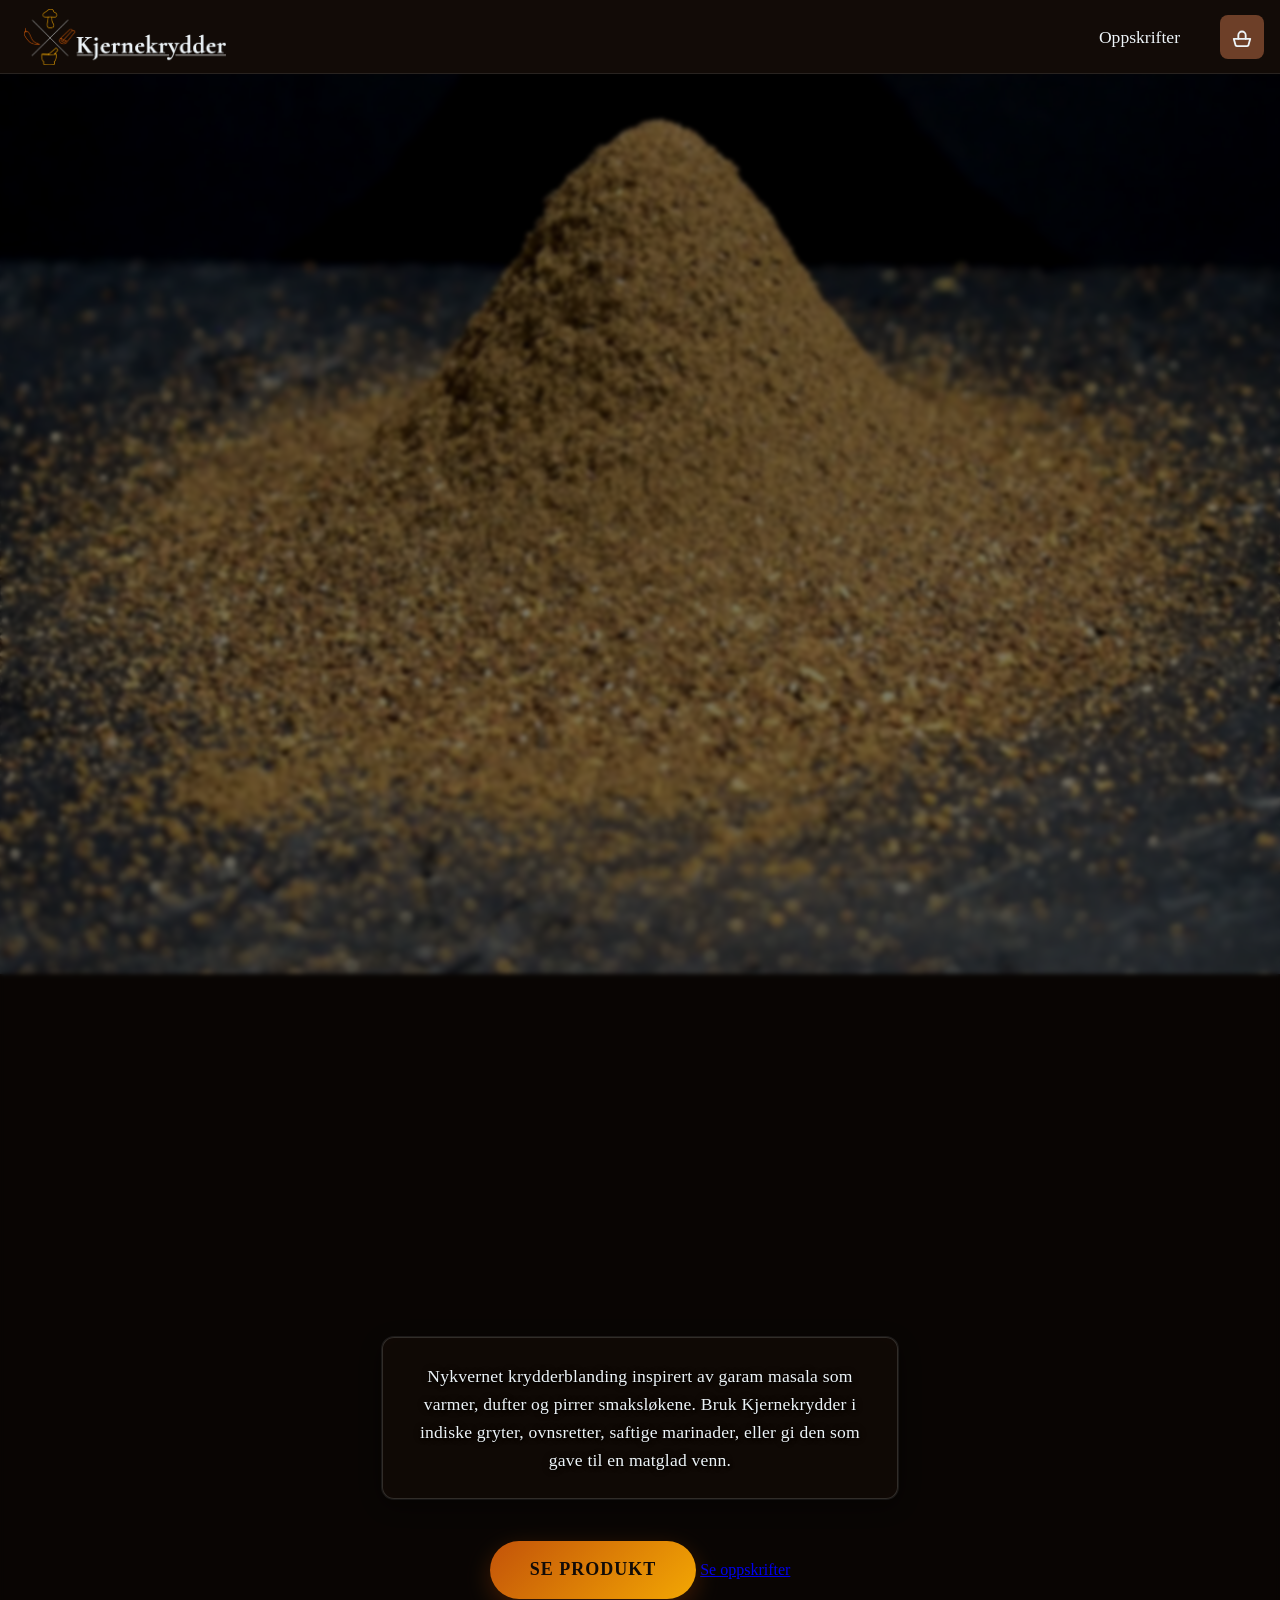
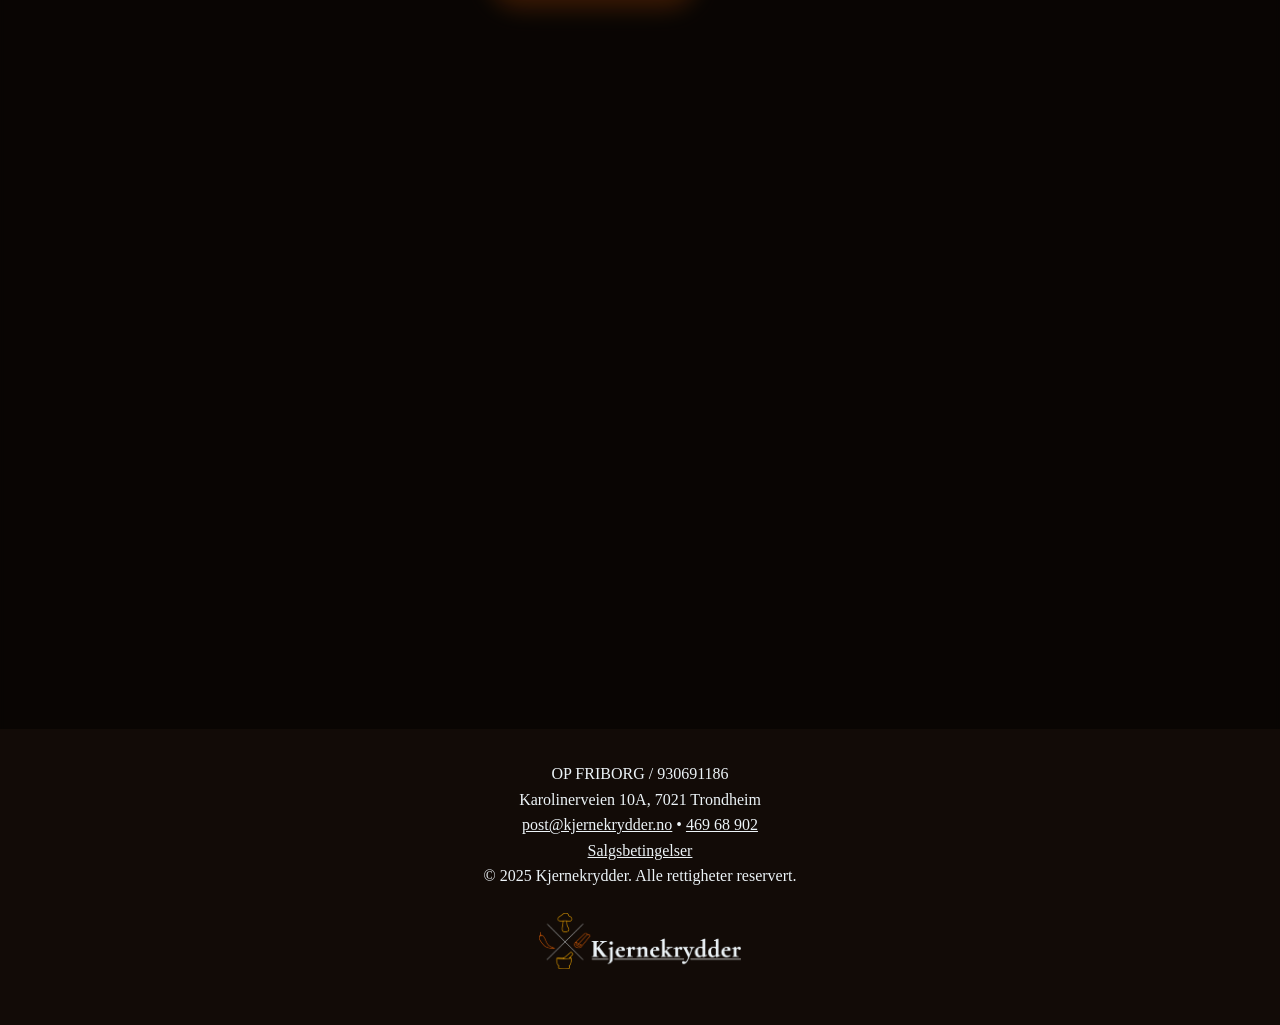
==== commit e37ef914: "minimized js and css" ====
--- a/index.html
+++ b/index.html
@@ -43,11 +43,11 @@
     "availability": "https://schema.org/InStock"
   }
 }</script>
-	<link rel="preload" href="styles.css?v=1.0" as="style">
-	<link rel="preload" href="script.js?v=1.0" as="script">
+	<link rel="preload" href="styles.min.css?v=1.0" as="style">
+	<link rel="preload" href="script.min.js?v=1.0" as="script">
 	<link rel="preload" href="media/kjernekrydder.webp" as="image" type="image/webp">
-	<link rel="stylesheet" href="styles.css?v=1.0">
-	<script src="script.js?v=1.0" defer></script>
+	<link rel="stylesheet" href="styles.min.css?v=1.0">
+	<script src="script.min.js?v=1.0" defer></script>
 </head>
 
 <body>
--- a/styles.min.css
+++ b/styles.min.css
@@ -0,0 +1 @@
+.background-img,.background-video{width:100dvw;height:100dvh;object-fit:cover}.site-header,body{background-color:var(--black)}.font-primary,.navigation{font-family:"Cormorant Garamond"}.font-discrete,.font-product,.hero,.price-note,.site-footer{text-align:center}:root{--brown:#6d3f28;--brown-dark:#382218;--black:#120b07;--yellow:#f3a703;--orange:#c35309;--blue:#335057;--white:#edf4f8;--black-shade:rgba(0, 0, 0, 0.5);--vipps-oransje:#ff5b24;--vipps-hvit:#fff4ec;--vipps-svart:#161225;--header-height:72px;--logo-size:56px}html{scroll-behavior:smooth;scroll-padding-block-start:var(--header-height)}.main-content,html{scroll-snap-type:y mandatory}body{margin:0}body,html{height:100%}img,video{max-width:100%;height:auto;display:block}@media (min-width:481px) and (max-width:768px){body{background-color:var(--black)}}@media (min-width:769px){body{background-color:var(--black)}}.background video{position:fixed;z-index:-9}.background img{position:fixed;z-index:-8}.main-content{position:relative;z-index:1}.site-footer{position:sticky;z-index:2}.site-header{z-index:9}#overlay{z-index:11;position:fixed;opacity:0;top:0;left:0;right:0;bottom:0;background:rgba(0,0,0,.5);pointer-events:none;transition:.2s ease-in-out}.modal{z-index:12}.modal-content{z-index:13}.close{position:absolute;z-index:14}footer a,header a{color:var(--white);text-decoration:underline}a:active,footer a:focus,footer a:hover,header a:hover{color:var(--yellow)}.font-primary{color:var(--white);line-height:1.6rem}.font-hero{font-size:1.1rem;text-shadow:1px 1px 1px var(--brown)}.font-small{font-size:.8rem;text-shadow:0 0 1px var(--black-shade)}.font-product{color:var(--black)}.font-title{font-weight:700}.font-discrete{color:var(--brown)}.hero p,.menu-product-btn,.navigation{color:var(--white)}.background-video{position:fixed;overflow:hidden}.background-img{position:fixed;filter:sepia(.4) brightness(.9) contrast(1.2) saturate(1.4)}.background--video-in{animation:20s linear forwards videoIn}@keyframes videoIn{0%{filter:brightness(.6) contrast(1.4)}40%{filter:brightness(.8) contrast(1.3)}100%{filter:brightness(.9) contrast(1.2)}}.background--fade-down{position:fixed;-webkit-mask-image:linear-gradient(to top,black 40%,transparent 60%);mask-image:linear-gradient(to top,black 40%,transparent 60%);-webkit-mask-size:100% 260%;mask-size:100% 260%;-webkit-mask-repeat:no-repeat;mask-repeat:no-repeat;animation:3s linear forwards fadeDown}@keyframes fadeDown{0%{mask-position:bottom;-webkit-mask-position:bottom;opacity:1}40%{opacity:1}60%{opacity:0}100%{mask-position:top;-webkit-mask-position:top;opacity:0}}.darken{animation:.6s linear forwards darken}@keyframes darken{0%{opacity:0}100%{opacity:1}}.lighten{animation:.6s linear forwards lighten}@keyframes lighten{0%{opacity:1}100%{opacity:0}}.site-header{position:sticky;top:0;height:var(--header-height);display:flex;justify-content:space-between;align-items:center;padding:0 1rem;border-bottom:1px solid rgba(237,244,248,.1)}.menu,.menu-product-btn{align-items:center;display:flex}.menu{gap:1.5rem}.navigation{text-decoration:none;font-size:1.1rem;font-weight:500;padding:.5rem 1rem;border-radius:6px;transition:.2s;position:relative}.navigation:focus,.navigation:hover{color:var(--yellow);background-color:rgba(237,244,248,.1)}.menu-product-btn{background:var(--brown);border:none;padding:10px;border-radius:8px;cursor:pointer;transition:.2s;justify-content:center;width:44px;height:44px}#playButton,.modal{align-items:center}.menu-product-btn:focus,.menu-product-btn:hover{background:var(--orange);transform:translateY(-1px);box-shadow:0 4px 12px rgba(195,83,9,.3)}.menu-product-btn:active{transform:translateY(0);box-shadow:0 2px 6px rgba(195,83,9,.3)}.menu-product-btn svg{width:22px;height:22px}@media (max-width:480px){body{background-color:var(--black)}img,video{width:100%;height:auto}.site-header{padding:0 .5rem 0 0;--logo-size:48px;height:60px}.menu{gap:1rem}.navigation{font-size:1rem;padding:.4rem .8rem}.menu-product-btn{width:40px;height:40px;padding:.6rem}.menu-product-btn svg{width:18px;height:18px}.logo img{height:var(--logo-size);width:auto;max-width:100%;display:block;margin:8px}}@media (max-width:320px){.menu{gap:.5rem}.navigation{font-size:.9rem;padding:.3rem .6rem}}#playButton{z-index:10;position:absolute;width:6rem;height:6rem;background:var(--orange);left:50%;top:50%;transform:translate(-50%,-50%);box-shadow:0 0 2px var(--black);border:none;border-radius:50%;cursor:pointer;display:flex;justify-content:center}.footer-section,.hero{flex-direction:column;display:flex}.triangle{width:2rem;height:2rem;background:var(--white);clip-path:polygon(10% 0%,100% 50%,10% 100%);border-radius:3px}#playButton:focus,#playButton:hover{background:var(--yellow)}#playButton:focus .triangle,#playButton:hover .triangle{background:var(--black)}.main-content{opacity:0;background-color:var(--black-shade);backdrop-filter:blur(2px);-webkit-backdrop-filter:blur(2px)}.main-content section{scroll-snap-align:start;scroll-snap-stop:always;height:calc(100dvh - var(--header-height));padding-top:var(--header-height)}.hero{justify-content:center;width:90%;max-width:600px;margin:0 auto;align-items:center;gap:1.5rem;padding:2rem 1rem;min-height:calc(100dvh - var(--header-height) - 4rem)}@media (max-height:700px){.hero{gap:1rem;padding:3rem 1rem 1rem;min-height:auto;justify-content:flex-start}.hero p{font-size:1rem;line-height:1.5;padding:1rem 1.5rem;max-width:400px}.product-btn{padding:.8rem 2rem;font-size:1.1rem}}@media (max-height:600px){.hero{gap:.8rem;padding-top:2rem}.hero p{font-size:.95rem;padding:.8rem 1.2rem;max-width:350px}.product-btn{padding:.7rem 1.8rem;font-size:1rem}}@media (max-width:768px){.hero{width:95%;padding:1.5rem .5rem}.hero p{max-width:100%;padding:1.2rem 1.5rem}}.hero p{background-color:rgba(18,11,7,.85);padding:1.5rem 2rem;border-radius:12px;box-shadow:0 6px 24px rgba(0,0,0,.4),0 0 0 1px rgba(237,244,248,.1);backdrop-filter:blur(12px);max-width:450px;font-size:1.1rem;line-height:1.6;text-shadow:1px 1px 2px rgba(0,0,0,.8),0 0 8px rgba(0,0,0,.3);font-weight:400;letter-spacing:.2px;border:1px solid rgba(237,244,248,.15)}.product-btn{background:linear-gradient(135deg,var(--orange) 0,var(--yellow) 100%);color:var(--black);border:none;padding:16px 40px;font-size:18px;font-weight:700;text-transform:uppercase;letter-spacing:1px;border-radius:50px;cursor:pointer;position:relative;overflow:hidden;transition:.3s;box-shadow:0 8px 25px rgba(195,83,9,.3),0 4px 10px rgba(0,0,0,.2);transform:translateY(0)}.product-btn::before{content:'';position:absolute;top:0;left:-100%;width:100%;height:100%;background:linear-gradient(90deg,transparent,rgba(255,255,255,.3),transparent);transition:left .5s}.product-btn:hover{transform:translateY(-3px);box-shadow:0 12px 35px rgba(195,83,9,.4),0 6px 15px rgba(0,0,0,.3);background:linear-gradient(135deg,var(--yellow) 0,var(--orange) 100%)}.option-btn:hover::before,.product-btn:hover::before{left:100%}.product-btn:active{transform:translateY(-1px);box-shadow:0 6px 20px rgba(195,83,9,.3),0 3px 8px rgba(0,0,0,.2)}.product-btn:focus{outline:rgba(243,167,3,.5) solid 3px;outline-offset:2px}.blank{background-color:transparent}.footer-section{max-height:calc(80dvh - var(--header-height))}.site-footer{display:flex;flex-direction:column;background-color:var(--black);width:100%;padding:1rem 0 3rem;margin-top:auto}.site-footer a img{height:var(--logo-size);margin-left:auto;margin-right:auto}.logo img{height:var(--logo-size);width:auto;max-width:100%;display:block;margin:8px}.modal{display:flex;position:fixed;transform:scale(0);inset:0;background:rgba(0,0,0,.5);justify-content:center;transition:.2s ease-in-out}.modal.active,.option-btn{transform:scale(1)}.modal-content{background:var(--white);color:var(--black);border:1px solid var(--black);max-width:min(90vw,32rem);width:82%;max-height:80dvh;overflow-y:auto;overscroll-behavior:contain;position:relative}.option-btn,.vipps-btn{border:none;cursor:pointer}#product-img{max-width:100%;object-fit:cover;object-position:center;box-shadow:0 1px 1px #000;filter:sepia(.2) brightness(.7) contrast(1.7) saturate(1)}.close{display:flex;align-items:center;justify-content:center;color:var(--white);background:var(--orange);cursor:pointer;width:2.5rem;height:2.5rem;font-size:2rem;font-weight:900}.close:focus,.close:hover{background:var(--yellow);color:var(--black);box-shadow:0 4px 16px rgba(0,0,0,.16)}.purchase-options{background:var(--vipps-svart);display:flex;flex-direction:row;gap:1px;object-fit:cover;justify-content:center;width:100%;box-shadow:0 -1px 2px var(--black-shade)}.option-btn{width:100%;background:var(--brown);color:var(--white);padding:1rem;transition:.3s;font-weight:500;font-size:1rem;position:relative;overflow:hidden;box-shadow:0 2px 4px rgba(0,0,0,.1);z-index:1}.option-btn::before{content:'';position:absolute;top:0;left:-100%;width:100%;height:100%;background:linear-gradient(90deg,transparent,rgba(255,255,255,.2),transparent);transition:left .6s}.purchase-options .option-btn:first-child{transform-origin:left center}.option-btn:last-child{border-right:none;transform-origin:right center}.option-btn:focus,.option-btn:hover{background:var(--orange);color:var(--white);transform:scale(1.02);box-shadow:0 4px 12px rgba(195,83,9,.3),0 0 0 2px var(--white);z-index:2}.option-btn:active{background:var(--orange);color:var(--black)}.option-btn[aria-pressed=true]{background:var(--yellow);color:var(--black);font-weight:600;transform:scale(1.02);box-shadow:0 4px 15px rgba(237,244,248,.8),0 0 0 2px var(--white);z-index:3}.option-btn[aria-pressed=true]::after{content:'✓';position:absolute;top:.5rem;right:.5rem;font-size:1rem;font-weight:700;opacity:.8}.price-note{font-size:.9rem;color:var(--brown);opacity:.85;margin:-.5rem 0 1rem}.payment{background-color:var(--white);padding-bottom:1.6rem}.vipps-btn{color:var(--vipps-oransje);padding:.4rem .6rem;border-radius:8px;transition:background .2s,color .2s,transform .2s;display:grid;grid-template-columns:min-content 1fr;align-items:center;overflow-wrap:anywhere;column-gap:.6rem;white-space:normal;line-height:1.25;text-align:left;font-family:"Vipps Display",sans-serif;font-weight:560;font-size:1rem;margin:1rem auto;width:60%;background-color:var(--vipps-svart)}.vipps-btn img{width:auto;height:3.4rem;max-width:none;flex:0 0 auto;display:inline-block;border:none;box-shadow:none}.vipps-btn:link,.vipps-btn:visited{color:var(--vipps-oransje);text-decoration:none}.vipps-btn:focus,.vipps-btn:hover{background-color:var(--vipps-hvit);color:var(--vipps-oransje);text-decoration:none;box-shadow:0 0 3px 1px var(--vipps-svart)}.vipps-btn:active{transform:scale(.98)}.modal-content a:not(.vipps-btn){color:var(--black);text-decoration:underline}#overlay.active{opacity:1;pointer-events:all}.skip-link{position:absolute;left:-999px;top:auto;width:1px;height:1px;overflow:hidden;background:var(--white);color:var(--black);padding:.75rem 1rem;border-radius:8px;text-decoration:none;box-shadow:0 0 0 2px var(--black);z-index:1000}.skip-link:focus-visible{left:50%;top:.75rem;width:auto;height:auto;transform:translateX(-50%)}.visually-hidden{position:absolute!important;width:1px!important;height:1px!important;padding:0!important;margin:-1px!important;overflow:hidden!important;clip:rect(0 0 0 0)!important;white-space:nowrap!important;border:0!important}.hidden{display:none!important;opacity:0!important}:focus-visible{outline:3px solid var(--yellow);outline-offset:3px}@media (prefers-reduced-motion:reduce){*{animation-duration:0s!important;animation-iteration-count:1!important;transition:none!important;scroll-behavior:auto!important}.background-video{display:none}}
--- a/styles.min.css
+++ b/styles.min.css
@@ -0,0 +1 @@
+.background-img,.background-video{width:100dvw;height:100dvh;object-fit:cover}.site-header,body{background-color:var(--black)}.font-primary,.navigation{font-family:"Cormorant Garamond"}.font-discrete,.font-product,.hero,.price-note,.site-footer{text-align:center}:root{--brown:#6d3f28;--brown-dark:#382218;--black:#120b07;--yellow:#f3a703;--orange:#c35309;--blue:#335057;--white:#edf4f8;--black-shade:rgba(0, 0, 0, 0.5);--vipps-oransje:#ff5b24;--vipps-hvit:#fff4ec;--vipps-svart:#161225;--header-height:72px;--logo-size:56px}html{scroll-behavior:smooth;scroll-padding-block-start:var(--header-height)}.main-content,html{scroll-snap-type:y mandatory}body{margin:0}body,html{height:100%}img,video{max-width:100%;height:auto;display:block}@media (min-width:481px) and (max-width:768px){body{background-color:var(--black)}}@media (min-width:769px){body{background-color:var(--black)}}.background video{position:fixed;z-index:-9}.background img{position:fixed;z-index:-8}.main-content{position:relative;z-index:1}.site-footer{position:sticky;z-index:2}.site-header{z-index:9}#overlay{z-index:11;position:fixed;opacity:0;top:0;left:0;right:0;bottom:0;background:rgba(0,0,0,.5);pointer-events:none;transition:.2s ease-in-out}.modal{z-index:12}.modal-content{z-index:13}.close{position:absolute;z-index:14}footer a,header a{color:var(--white);text-decoration:underline}a:active,footer a:focus,footer a:hover,header a:hover{color:var(--yellow)}.font-primary{color:var(--white);line-height:1.6rem}.font-hero{font-size:1.1rem;text-shadow:1px 1px 1px var(--brown)}.font-small{font-size:.8rem;text-shadow:0 0 1px var(--black-shade)}.font-product{color:var(--black)}.font-title{font-weight:700}.font-discrete{color:var(--brown)}.hero p,.menu-product-btn,.navigation{color:var(--white)}.background-video{position:fixed;overflow:hidden}.background-img{position:fixed;filter:sepia(.4) brightness(.9) contrast(1.2) saturate(1.4)}.background--video-in{animation:20s linear forwards videoIn}@keyframes videoIn{0%{filter:brightness(.6) contrast(1.4)}40%{filter:brightness(.8) contrast(1.3)}100%{filter:brightness(.9) contrast(1.2)}}.background--fade-down{position:fixed;-webkit-mask-image:linear-gradient(to top,black 40%,transparent 60%);mask-image:linear-gradient(to top,black 40%,transparent 60%);-webkit-mask-size:100% 260%;mask-size:100% 260%;-webkit-mask-repeat:no-repeat;mask-repeat:no-repeat;animation:3s linear forwards fadeDown}@keyframes fadeDown{0%{mask-position:bottom;-webkit-mask-position:bottom;opacity:1}40%{opacity:1}60%{opacity:0}100%{mask-position:top;-webkit-mask-position:top;opacity:0}}.darken{animation:.6s linear forwards darken}@keyframes darken{0%{opacity:0}100%{opacity:1}}.lighten{animation:.6s linear forwards lighten}@keyframes lighten{0%{opacity:1}100%{opacity:0}}.site-header{position:sticky;top:0;height:var(--header-height);display:flex;justify-content:space-between;align-items:center;padding:0 1rem;border-bottom:1px solid rgba(237,244,248,.1)}.menu,.menu-product-btn{align-items:center;display:flex}.menu{gap:1.5rem}.navigation{text-decoration:none;font-size:1.1rem;font-weight:500;padding:.5rem 1rem;border-radius:6px;transition:.2s;position:relative}.navigation:focus,.navigation:hover{color:var(--yellow);background-color:rgba(237,244,248,.1)}.menu-product-btn{background:var(--brown);border:none;padding:10px;border-radius:8px;cursor:pointer;transition:.2s;justify-content:center;width:44px;height:44px}#playButton,.modal{align-items:center}.menu-product-btn:focus,.menu-product-btn:hover{background:var(--orange);transform:translateY(-1px);box-shadow:0 4px 12px rgba(195,83,9,.3)}.menu-product-btn:active{transform:translateY(0);box-shadow:0 2px 6px rgba(195,83,9,.3)}.menu-product-btn svg{width:22px;height:22px}@media (max-width:480px){body{background-color:var(--black)}img,video{width:100%;height:auto}.site-header{padding:0 .5rem 0 0;--logo-size:48px;height:60px}.menu{gap:1rem}.navigation{font-size:1rem;padding:.4rem .8rem}.menu-product-btn{width:40px;height:40px;padding:.6rem}.menu-product-btn svg{width:18px;height:18px}.logo img{height:var(--logo-size);width:auto;max-width:100%;display:block;margin:8px}}@media (max-width:320px){.menu{gap:.5rem}.navigation{font-size:.9rem;padding:.3rem .6rem}}#playButton{z-index:10;position:absolute;width:6rem;height:6rem;background:var(--orange);left:50%;top:50%;transform:translate(-50%,-50%);box-shadow:0 0 2px var(--black);border:none;border-radius:50%;cursor:pointer;display:flex;justify-content:center}.footer-section,.hero{flex-direction:column;display:flex}.triangle{width:2rem;height:2rem;background:var(--white);clip-path:polygon(10% 0%,100% 50%,10% 100%);border-radius:3px}#playButton:focus,#playButton:hover{background:var(--yellow)}#playButton:focus .triangle,#playButton:hover .triangle{background:var(--black)}.main-content{opacity:0;background-color:var(--black-shade);backdrop-filter:blur(2px);-webkit-backdrop-filter:blur(2px)}.main-content section{scroll-snap-align:start;scroll-snap-stop:always;height:calc(100dvh - var(--header-height));padding-top:var(--header-height)}.hero{justify-content:center;width:90%;max-width:600px;margin:0 auto;align-items:center;gap:1.5rem;padding:2rem 1rem;min-height:calc(100dvh - var(--header-height) - 4rem)}@media (max-height:700px){.hero{gap:1rem;padding:3rem 1rem 1rem;min-height:auto;justify-content:flex-start}.hero p{font-size:1rem;line-height:1.5;padding:1rem 1.5rem;max-width:400px}.product-btn{padding:.8rem 2rem;font-size:1.1rem}}@media (max-height:600px){.hero{gap:.8rem;padding-top:2rem}.hero p{font-size:.95rem;padding:.8rem 1.2rem;max-width:350px}.product-btn{padding:.7rem 1.8rem;font-size:1rem}}@media (max-width:768px){.hero{width:95%;padding:1.5rem .5rem}.hero p{max-width:100%;padding:1.2rem 1.5rem}}.hero p{background-color:rgba(18,11,7,.85);padding:1.5rem 2rem;border-radius:12px;box-shadow:0 6px 24px rgba(0,0,0,.4),0 0 0 1px rgba(237,244,248,.1);backdrop-filter:blur(12px);max-width:450px;font-size:1.1rem;line-height:1.6;text-shadow:1px 1px 2px rgba(0,0,0,.8),0 0 8px rgba(0,0,0,.3);font-weight:400;letter-spacing:.2px;border:1px solid rgba(237,244,248,.15)}.product-btn{background:linear-gradient(135deg,var(--orange) 0,var(--yellow) 100%);color:var(--black);border:none;padding:16px 40px;font-size:18px;font-weight:700;text-transform:uppercase;letter-spacing:1px;border-radius:50px;cursor:pointer;position:relative;overflow:hidden;transition:.3s;box-shadow:0 8px 25px rgba(195,83,9,.3),0 4px 10px rgba(0,0,0,.2);transform:translateY(0)}.product-btn::before{content:'';position:absolute;top:0;left:-100%;width:100%;height:100%;background:linear-gradient(90deg,transparent,rgba(255,255,255,.3),transparent);transition:left .5s}.product-btn:hover{transform:translateY(-3px);box-shadow:0 12px 35px rgba(195,83,9,.4),0 6px 15px rgba(0,0,0,.3);background:linear-gradient(135deg,var(--yellow) 0,var(--orange) 100%)}.option-btn:hover::before,.product-btn:hover::before{left:100%}.product-btn:active{transform:translateY(-1px);box-shadow:0 6px 20px rgba(195,83,9,.3),0 3px 8px rgba(0,0,0,.2)}.product-btn:focus{outline:rgba(243,167,3,.5) solid 3px;outline-offset:2px}.blank{background-color:transparent}.footer-section{max-height:calc(80dvh - var(--header-height))}.site-footer{display:flex;flex-direction:column;background-color:var(--black);width:100%;padding:1rem 0 3rem;margin-top:auto}.site-footer a img{height:var(--logo-size);margin-left:auto;margin-right:auto}.logo img{height:var(--logo-size);width:auto;max-width:100%;display:block;margin:8px}.modal{display:flex;position:fixed;transform:scale(0);inset:0;background:rgba(0,0,0,.5);justify-content:center;transition:.2s ease-in-out}.modal.active,.option-btn{transform:scale(1)}.modal-content{background:var(--white);color:var(--black);border:1px solid var(--black);max-width:min(90vw,32rem);width:82%;max-height:80dvh;overflow-y:auto;overscroll-behavior:contain;position:relative}.option-btn,.vipps-btn{border:none;cursor:pointer}#product-img{max-width:100%;object-fit:cover;object-position:center;box-shadow:0 1px 1px #000;filter:sepia(.2) brightness(.7) contrast(1.7) saturate(1)}.close{display:flex;align-items:center;justify-content:center;color:var(--white);background:var(--orange);cursor:pointer;width:2.5rem;height:2.5rem;font-size:2rem;font-weight:900}.close:focus,.close:hover{background:var(--yellow);color:var(--black);box-shadow:0 4px 16px rgba(0,0,0,.16)}.purchase-options{background:var(--vipps-svart);display:flex;flex-direction:row;gap:1px;object-fit:cover;justify-content:center;width:100%;box-shadow:0 -1px 2px var(--black-shade)}.option-btn{width:100%;background:var(--brown);color:var(--white);padding:1rem;transition:.3s;font-weight:500;font-size:1rem;position:relative;overflow:hidden;box-shadow:0 2px 4px rgba(0,0,0,.1);z-index:1}.option-btn::before{content:'';position:absolute;top:0;left:-100%;width:100%;height:100%;background:linear-gradient(90deg,transparent,rgba(255,255,255,.2),transparent);transition:left .6s}.purchase-options .option-btn:first-child{transform-origin:left center}.option-btn:last-child{border-right:none;transform-origin:right center}.option-btn:focus,.option-btn:hover{background:var(--orange);color:var(--white);transform:scale(1.02);box-shadow:0 4px 12px rgba(195,83,9,.3),0 0 0 2px var(--white);z-index:2}.option-btn:active{background:var(--orange);color:var(--black)}.option-btn[aria-pressed=true]{background:var(--yellow);color:var(--black);font-weight:600;transform:scale(1.02);box-shadow:0 4px 15px rgba(237,244,248,.8),0 0 0 2px var(--white);z-index:3}.option-btn[aria-pressed=true]::after{content:'✓';position:absolute;top:.5rem;right:.5rem;font-size:1rem;font-weight:700;opacity:.8}.price-note{font-size:.9rem;color:var(--brown);opacity:.85;margin:-.5rem 0 1rem}.payment{background-color:var(--white);padding-bottom:1.6rem}.vipps-btn{color:var(--vipps-oransje);padding:.4rem .6rem;border-radius:8px;transition:background .2s,color .2s,transform .2s;display:grid;grid-template-columns:min-content 1fr;align-items:center;overflow-wrap:anywhere;column-gap:.6rem;white-space:normal;line-height:1.25;text-align:left;font-family:"Vipps Display",sans-serif;font-weight:560;font-size:1rem;margin:1rem auto;width:60%;background-color:var(--vipps-svart)}.vipps-btn img{width:auto;height:3.4rem;max-width:none;flex:0 0 auto;display:inline-block;border:none;box-shadow:none}.vipps-btn:link,.vipps-btn:visited{color:var(--vipps-oransje);text-decoration:none}.vipps-btn:focus,.vipps-btn:hover{background-color:var(--vipps-hvit);color:var(--vipps-oransje);text-decoration:none;box-shadow:0 0 3px 1px var(--vipps-svart)}.vipps-btn:active{transform:scale(.98)}.modal-content a:not(.vipps-btn){color:var(--black);text-decoration:underline}#overlay.active{opacity:1;pointer-events:all}.skip-link{position:absolute;left:-999px;top:auto;width:1px;height:1px;overflow:hidden;background:var(--white);color:var(--black);padding:.75rem 1rem;border-radius:8px;text-decoration:none;box-shadow:0 0 0 2px var(--black);z-index:1000}.skip-link:focus-visible{left:50%;top:.75rem;width:auto;height:auto;transform:translateX(-50%)}.visually-hidden{position:absolute!important;width:1px!important;height:1px!important;padding:0!important;margin:-1px!important;overflow:hidden!important;clip:rect(0 0 0 0)!important;white-space:nowrap!important;border:0!important}.hidden{display:none!important;opacity:0!important}:focus-visible{outline:3px solid var(--yellow);outline-offset:3px}@media (prefers-reduced-motion:reduce){*{animation-duration:0s!important;animation-iteration-count:1!important;transition:none!important;scroll-behavior:auto!important}.background-video{display:none}}
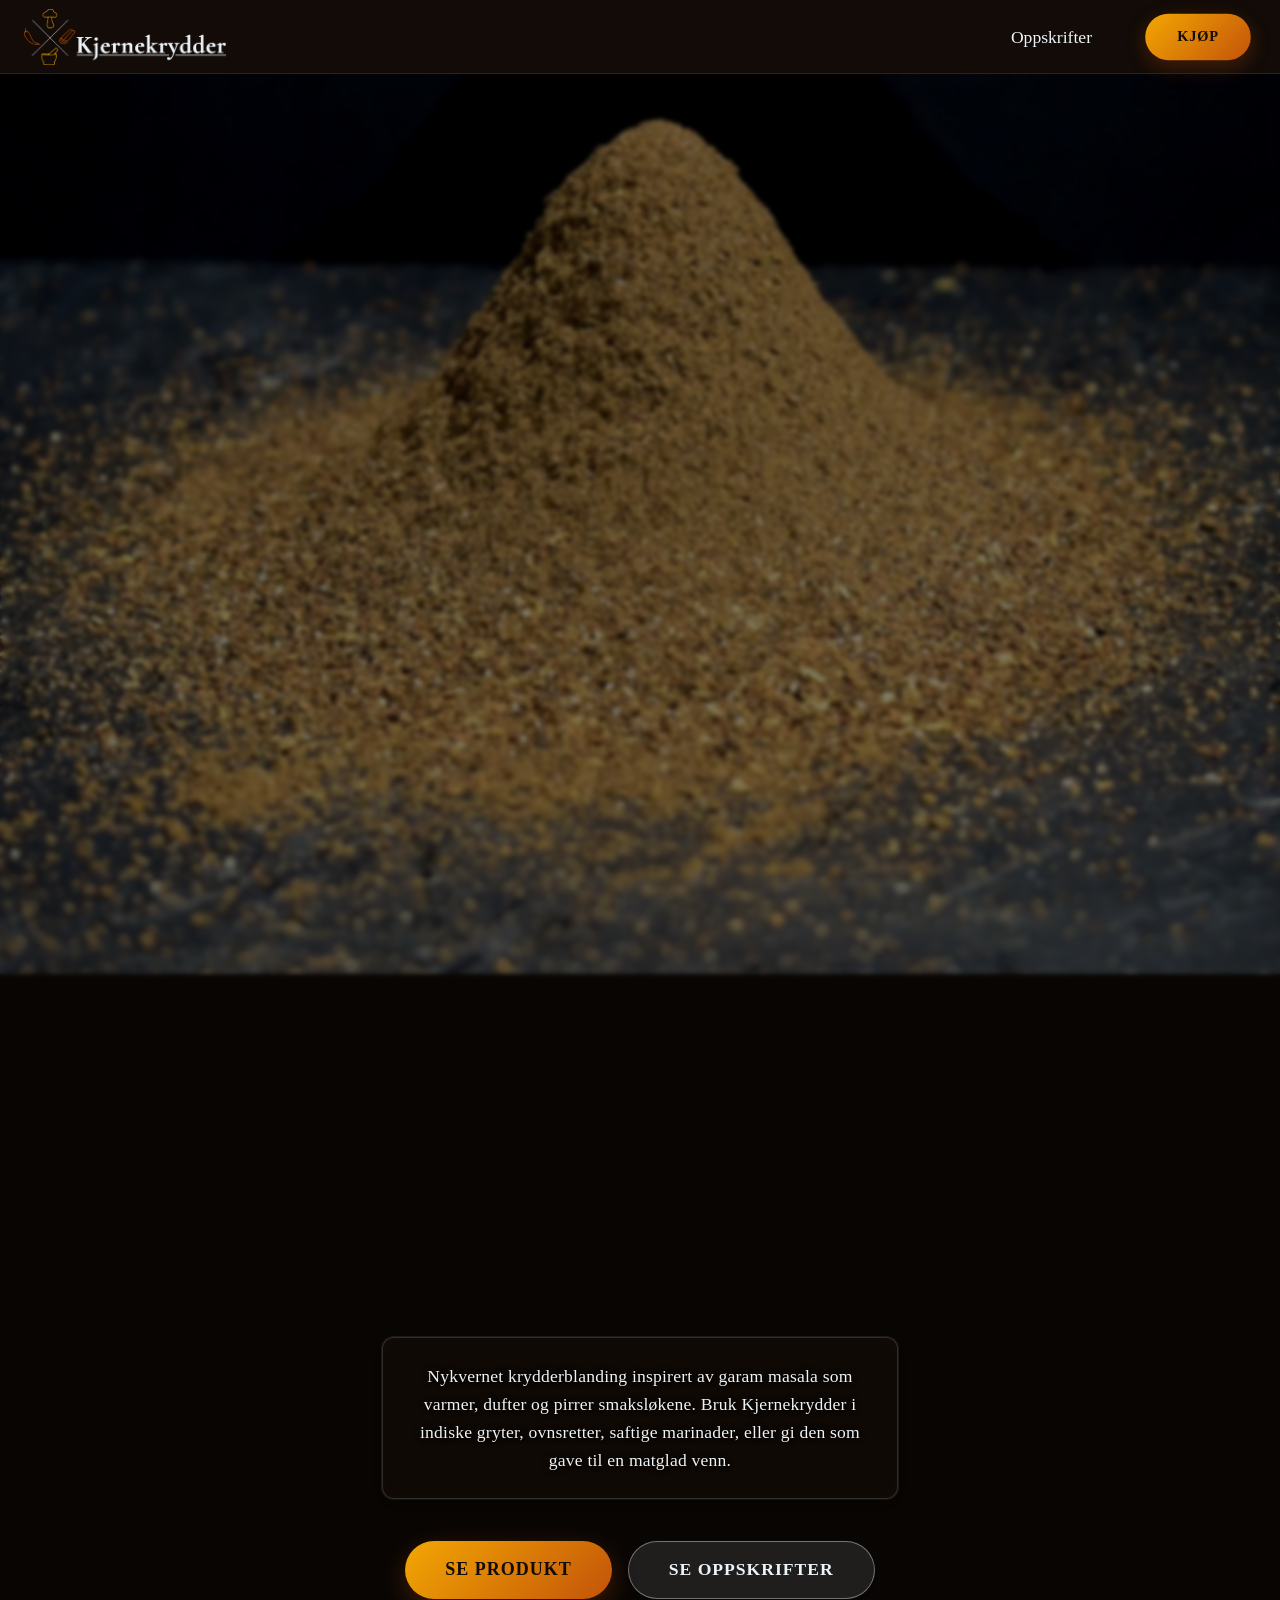
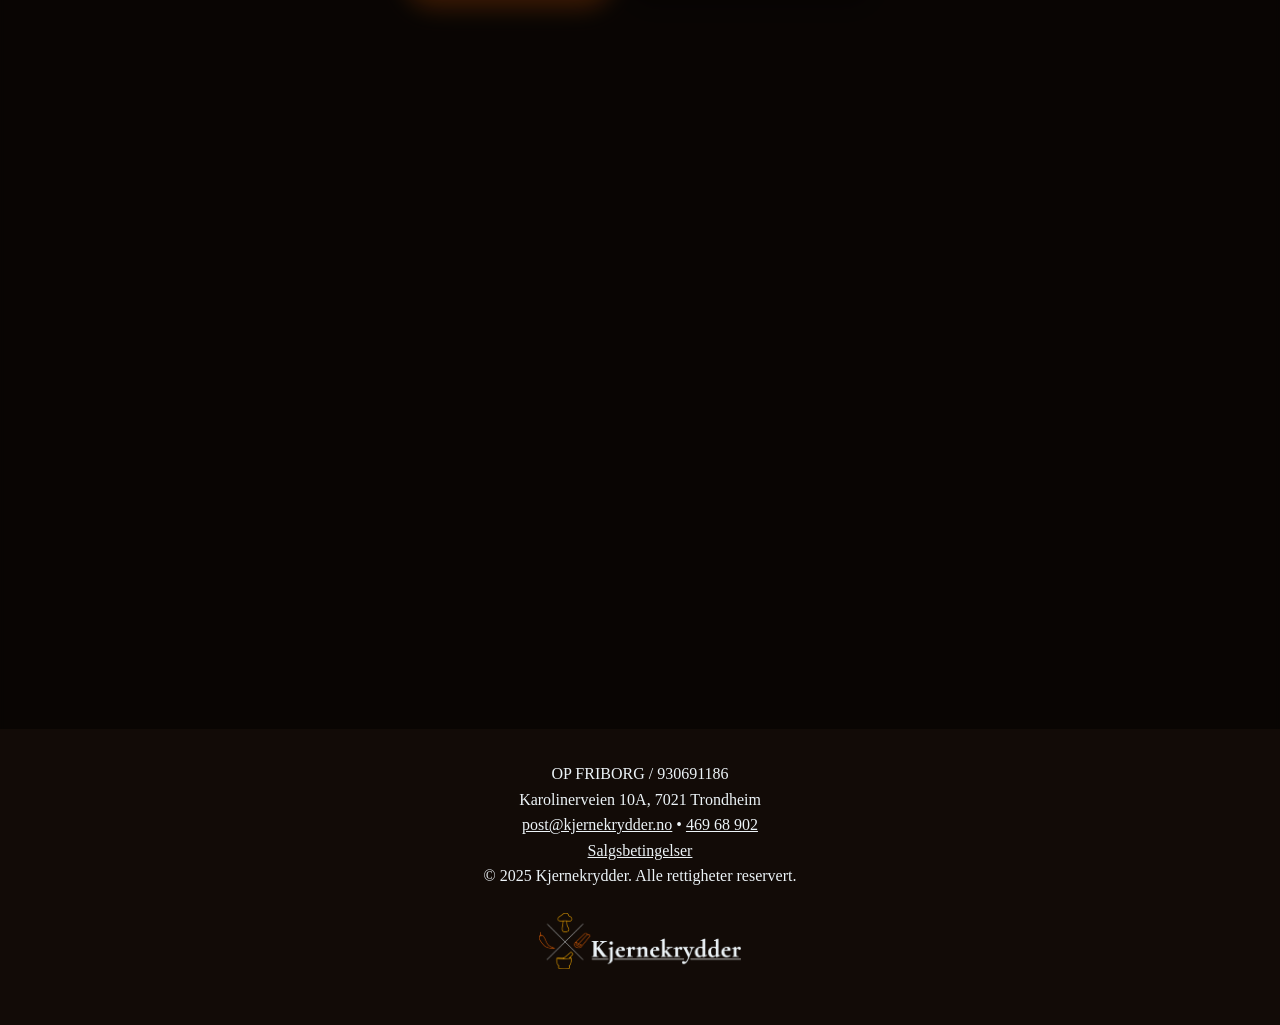
==== commit 0a9d4131: "Nye kvanter (1-10), tomt for lager funksjonalitet, bedre KJØP knapp." ====
--- a/index.html
+++ b/index.html
@@ -37,9 +37,9 @@
   "offers": {
     "@type": "AggregateOffer",
     "priceCurrency": "NOK",
-    "lowPrice": "99",
-    "highPrice": "399",
-    "offerCount": "2",
+    "lowPrice": "157",
+    "highPrice": "990",
+    "offerCount": "10",
     "availability": "https://schema.org/InStock"
   }
 }</script>
@@ -59,13 +59,8 @@
 			</a>
 			<nav class="menu" aria-label="Hovednavigasjon">
 				<a class="navigation" href="oppskrifter.html">Oppskrifter</a>
-				<button data-modal-target="#product-modal" class="menu-product-btn" type="button" aria-label="Se produkt">
-					<svg xmlns="http://www.w3.org/2000/svg" width="22" height="22" fill="none" viewBox="0 0 24 16" stroke="currentColor" aria-hidden="true" focusable="false">
-						<g stroke="currentColor" stroke-width="2" fill="none" stroke-linecap="round" stroke-linejoin="round">
-							<path d="M3 10h18l-2 7a2 2 0 0 1-2 1H7a2 2 0 0 1-2-1l-2-7z"/>
-							<path d="M8 10V6a4 4 0 1 1 8 0v4"/>
-						</g>
-					</svg>
+				<button data-modal-target="#product-modal" class="product-btn font-primary menu-product-btn" type="button" aria-label="Se produkt">
+					Kjøp
 				</button>
 			</nav>
 		</header>
@@ -118,9 +113,11 @@
 				svart kardemomme og rød sichuan pepper.
 			</p>
 			<h3 class="font-primary font-product font-title purchase-heading">Velg antall:</h3>
-			<div class="purchase-options" role="radiogroup" aria-label="Velg kjøpsalternativ">
-				<button class="option-btn font-primary font-hero" role="radio" aria-checked="false" data-units="1" data-price="99">Ett glass<br>99 kr<br>(+ 58 kr frakt)</button>
-				<button class="option-btn font-primary font-hero" role="radio" aria-checked="false" data-units="4" data-price="399">Fire glass<br>399 kr<br>(+ 0 kr frakt)</button>
+			<div class="purchase-options" aria-label="Velg antall glass">
+				<span class="font-primary font-product"></span>
+				<button id="quantity-minus" class="option-btn font-primary font-hero" type="button" aria-label="Færre glass">−</button>
+				<span id="quantity-display" class="font-primary font-product" aria-live="polite">1</span>
+				<button id="quantity-plus" class="option-btn font-primary font-hero" type="button" aria-label="Flere glass">+</button>
 			</div>
 			<div class="payment hidden">
 				<h3 class="font-primary font-product font-title hidden">Total: <span id="total" aria-live="polite"> kr</span></h3>
--- a/styles.min.css
+++ b/styles.min.css
@@ -1 +1 @@
-.background-img,.background-video{width:100dvw;height:100dvh;object-fit:cover}.site-header,body{background-color:var(--black)}.font-primary,.navigation{font-family:"Cormorant Garamond"}.font-discrete,.font-product,.hero,.price-note,.site-footer{text-align:center}:root{--brown:#6d3f28;--brown-dark:#382218;--black:#120b07;--yellow:#f3a703;--orange:#c35309;--blue:#335057;--white:#edf4f8;--black-shade:rgba(0, 0, 0, 0.5);--vipps-oransje:#ff5b24;--vipps-hvit:#fff4ec;--vipps-svart:#161225;--header-height:72px;--logo-size:56px}html{scroll-behavior:smooth;scroll-padding-block-start:var(--header-height)}.main-content,html{scroll-snap-type:y mandatory}body{margin:0}body,html{height:100%}img,video{max-width:100%;height:auto;display:block}@media (min-width:481px) and (max-width:768px){body{background-color:var(--black)}}@media (min-width:769px){body{background-color:var(--black)}}.background video{position:fixed;z-index:-9}.background img{position:fixed;z-index:-8}.main-content{position:relative;z-index:1}.site-footer{position:sticky;z-index:2}.site-header{z-index:9}#overlay{z-index:11;position:fixed;opacity:0;top:0;left:0;right:0;bottom:0;background:rgba(0,0,0,.5);pointer-events:none;transition:.2s ease-in-out}.modal{z-index:12}.modal-content{z-index:13}.close{position:absolute;z-index:14}footer a,header a{color:var(--white);text-decoration:underline}a:active,footer a:focus,footer a:hover,header a:hover{color:var(--yellow)}.font-primary{color:var(--white);line-height:1.6rem}.font-hero{font-size:1.1rem;text-shadow:1px 1px 1px var(--brown)}.font-small{font-size:.8rem;text-shadow:0 0 1px var(--black-shade)}.font-product{color:var(--black)}.font-title{font-weight:700}.font-discrete{color:var(--brown)}.hero p,.menu-product-btn,.navigation{color:var(--white)}.background-video{position:fixed;overflow:hidden}.background-img{position:fixed;filter:sepia(.4) brightness(.9) contrast(1.2) saturate(1.4)}.background--video-in{animation:20s linear forwards videoIn}@keyframes videoIn{0%{filter:brightness(.6) contrast(1.4)}40%{filter:brightness(.8) contrast(1.3)}100%{filter:brightness(.9) contrast(1.2)}}.background--fade-down{position:fixed;-webkit-mask-image:linear-gradient(to top,black 40%,transparent 60%);mask-image:linear-gradient(to top,black 40%,transparent 60%);-webkit-mask-size:100% 260%;mask-size:100% 260%;-webkit-mask-repeat:no-repeat;mask-repeat:no-repeat;animation:3s linear forwards fadeDown}@keyframes fadeDown{0%{mask-position:bottom;-webkit-mask-position:bottom;opacity:1}40%{opacity:1}60%{opacity:0}100%{mask-position:top;-webkit-mask-position:top;opacity:0}}.darken{animation:.6s linear forwards darken}@keyframes darken{0%{opacity:0}100%{opacity:1}}.lighten{animation:.6s linear forwards lighten}@keyframes lighten{0%{opacity:1}100%{opacity:0}}.site-header{position:sticky;top:0;height:var(--header-height);display:flex;justify-content:space-between;align-items:center;padding:0 1rem;border-bottom:1px solid rgba(237,244,248,.1)}.menu,.menu-product-btn{align-items:center;display:flex}.menu{gap:1.5rem}.navigation{text-decoration:none;font-size:1.1rem;font-weight:500;padding:.5rem 1rem;border-radius:6px;transition:.2s;position:relative}.navigation:focus,.navigation:hover{color:var(--yellow);background-color:rgba(237,244,248,.1)}.menu-product-btn{background:var(--brown);border:none;padding:10px;border-radius:8px;cursor:pointer;transition:.2s;justify-content:center;width:44px;height:44px}#playButton,.modal{align-items:center}.menu-product-btn:focus,.menu-product-btn:hover{background:var(--orange);transform:translateY(-1px);box-shadow:0 4px 12px rgba(195,83,9,.3)}.menu-product-btn:active{transform:translateY(0);box-shadow:0 2px 6px rgba(195,83,9,.3)}.menu-product-btn svg{width:22px;height:22px}@media (max-width:480px){body{background-color:var(--black)}img,video{width:100%;height:auto}.site-header{padding:0 .5rem 0 0;--logo-size:48px;height:60px}.menu{gap:1rem}.navigation{font-size:1rem;padding:.4rem .8rem}.menu-product-btn{width:40px;height:40px;padding:.6rem}.menu-product-btn svg{width:18px;height:18px}.logo img{height:var(--logo-size);width:auto;max-width:100%;display:block;margin:8px}}@media (max-width:320px){.menu{gap:.5rem}.navigation{font-size:.9rem;padding:.3rem .6rem}}#playButton{z-index:10;position:absolute;width:6rem;height:6rem;background:var(--orange);left:50%;top:50%;transform:translate(-50%,-50%);box-shadow:0 0 2px var(--black);border:none;border-radius:50%;cursor:pointer;display:flex;justify-content:center}.footer-section,.hero{flex-direction:column;display:flex}.triangle{width:2rem;height:2rem;background:var(--white);clip-path:polygon(10% 0%,100% 50%,10% 100%);border-radius:3px}#playButton:focus,#playButton:hover{background:var(--yellow)}#playButton:focus .triangle,#playButton:hover .triangle{background:var(--black)}.main-content{opacity:0;background-color:var(--black-shade);backdrop-filter:blur(2px);-webkit-backdrop-filter:blur(2px)}.main-content section{scroll-snap-align:start;scroll-snap-stop:always;height:calc(100dvh - var(--header-height));padding-top:var(--header-height)}.hero{justify-content:center;width:90%;max-width:600px;margin:0 auto;align-items:center;gap:1.5rem;padding:2rem 1rem;min-height:calc(100dvh - var(--header-height) - 4rem)}@media (max-height:700px){.hero{gap:1rem;padding:3rem 1rem 1rem;min-height:auto;justify-content:flex-start}.hero p{font-size:1rem;line-height:1.5;padding:1rem 1.5rem;max-width:400px}.product-btn{padding:.8rem 2rem;font-size:1.1rem}}@media (max-height:600px){.hero{gap:.8rem;padding-top:2rem}.hero p{font-size:.95rem;padding:.8rem 1.2rem;max-width:350px}.product-btn{padding:.7rem 1.8rem;font-size:1rem}}@media (max-width:768px){.hero{width:95%;padding:1.5rem .5rem}.hero p{max-width:100%;padding:1.2rem 1.5rem}}.hero p{background-color:rgba(18,11,7,.85);padding:1.5rem 2rem;border-radius:12px;box-shadow:0 6px 24px rgba(0,0,0,.4),0 0 0 1px rgba(237,244,248,.1);backdrop-filter:blur(12px);max-width:450px;font-size:1.1rem;line-height:1.6;text-shadow:1px 1px 2px rgba(0,0,0,.8),0 0 8px rgba(0,0,0,.3);font-weight:400;letter-spacing:.2px;border:1px solid rgba(237,244,248,.15)}.product-btn{background:linear-gradient(135deg,var(--orange) 0,var(--yellow) 100%);color:var(--black);border:none;padding:16px 40px;font-size:18px;font-weight:700;text-transform:uppercase;letter-spacing:1px;border-radius:50px;cursor:pointer;position:relative;overflow:hidden;transition:.3s;box-shadow:0 8px 25px rgba(195,83,9,.3),0 4px 10px rgba(0,0,0,.2);transform:translateY(0)}.product-btn::before{content:'';position:absolute;top:0;left:-100%;width:100%;height:100%;background:linear-gradient(90deg,transparent,rgba(255,255,255,.3),transparent);transition:left .5s}.product-btn:hover{transform:translateY(-3px);box-shadow:0 12px 35px rgba(195,83,9,.4),0 6px 15px rgba(0,0,0,.3);background:linear-gradient(135deg,var(--yellow) 0,var(--orange) 100%)}.option-btn:hover::before,.product-btn:hover::before{left:100%}.product-btn:active{transform:translateY(-1px);box-shadow:0 6px 20px rgba(195,83,9,.3),0 3px 8px rgba(0,0,0,.2)}.product-btn:focus{outline:rgba(243,167,3,.5) solid 3px;outline-offset:2px}.blank{background-color:transparent}.footer-section{max-height:calc(80dvh - var(--header-height))}.site-footer{display:flex;flex-direction:column;background-color:var(--black);width:100%;padding:1rem 0 3rem;margin-top:auto}.site-footer a img{height:var(--logo-size);margin-left:auto;margin-right:auto}.logo img{height:var(--logo-size);width:auto;max-width:100%;display:block;margin:8px}.modal{display:flex;position:fixed;transform:scale(0);inset:0;background:rgba(0,0,0,.5);justify-content:center;transition:.2s ease-in-out}.modal.active,.option-btn{transform:scale(1)}.modal-content{background:var(--white);color:var(--black);border:1px solid var(--black);max-width:min(90vw,32rem);width:82%;max-height:80dvh;overflow-y:auto;overscroll-behavior:contain;position:relative}.option-btn,.vipps-btn{border:none;cursor:pointer}#product-img{max-width:100%;object-fit:cover;object-position:center;box-shadow:0 1px 1px #000;filter:sepia(.2) brightness(.7) contrast(1.7) saturate(1)}.close{display:flex;align-items:center;justify-content:center;color:var(--white);background:var(--orange);cursor:pointer;width:2.5rem;height:2.5rem;font-size:2rem;font-weight:900}.close:focus,.close:hover{background:var(--yellow);color:var(--black);box-shadow:0 4px 16px rgba(0,0,0,.16)}.purchase-options{background:var(--vipps-svart);display:flex;flex-direction:row;gap:1px;object-fit:cover;justify-content:center;width:100%;box-shadow:0 -1px 2px var(--black-shade)}.option-btn{width:100%;background:var(--brown);color:var(--white);padding:1rem;transition:.3s;font-weight:500;font-size:1rem;position:relative;overflow:hidden;box-shadow:0 2px 4px rgba(0,0,0,.1);z-index:1}.option-btn::before{content:'';position:absolute;top:0;left:-100%;width:100%;height:100%;background:linear-gradient(90deg,transparent,rgba(255,255,255,.2),transparent);transition:left .6s}.purchase-options .option-btn:first-child{transform-origin:left center}.option-btn:last-child{border-right:none;transform-origin:right center}.option-btn:focus,.option-btn:hover{background:var(--orange);color:var(--white);transform:scale(1.02);box-shadow:0 4px 12px rgba(195,83,9,.3),0 0 0 2px var(--white);z-index:2}.option-btn:active{background:var(--orange);color:var(--black)}.option-btn[aria-pressed=true]{background:var(--yellow);color:var(--black);font-weight:600;transform:scale(1.02);box-shadow:0 4px 15px rgba(237,244,248,.8),0 0 0 2px var(--white);z-index:3}.option-btn[aria-pressed=true]::after{content:'✓';position:absolute;top:.5rem;right:.5rem;font-size:1rem;font-weight:700;opacity:.8}.price-note{font-size:.9rem;color:var(--brown);opacity:.85;margin:-.5rem 0 1rem}.payment{background-color:var(--white);padding-bottom:1.6rem}.vipps-btn{color:var(--vipps-oransje);padding:.4rem .6rem;border-radius:8px;transition:background .2s,color .2s,transform .2s;display:grid;grid-template-columns:min-content 1fr;align-items:center;overflow-wrap:anywhere;column-gap:.6rem;white-space:normal;line-height:1.25;text-align:left;font-family:"Vipps Display",sans-serif;font-weight:560;font-size:1rem;margin:1rem auto;width:60%;background-color:var(--vipps-svart)}.vipps-btn img{width:auto;height:3.4rem;max-width:none;flex:0 0 auto;display:inline-block;border:none;box-shadow:none}.vipps-btn:link,.vipps-btn:visited{color:var(--vipps-oransje);text-decoration:none}.vipps-btn:focus,.vipps-btn:hover{background-color:var(--vipps-hvit);color:var(--vipps-oransje);text-decoration:none;box-shadow:0 0 3px 1px var(--vipps-svart)}.vipps-btn:active{transform:scale(.98)}.modal-content a:not(.vipps-btn){color:var(--black);text-decoration:underline}#overlay.active{opacity:1;pointer-events:all}.skip-link{position:absolute;left:-999px;top:auto;width:1px;height:1px;overflow:hidden;background:var(--white);color:var(--black);padding:.75rem 1rem;border-radius:8px;text-decoration:none;box-shadow:0 0 0 2px var(--black);z-index:1000}.skip-link:focus-visible{left:50%;top:.75rem;width:auto;height:auto;transform:translateX(-50%)}.visually-hidden{position:absolute!important;width:1px!important;height:1px!important;padding:0!important;margin:-1px!important;overflow:hidden!important;clip:rect(0 0 0 0)!important;white-space:nowrap!important;border:0!important}.hidden{display:none!important;opacity:0!important}:focus-visible{outline:3px solid var(--yellow);outline-offset:3px}@media (prefers-reduced-motion:reduce){*{animation-duration:0s!important;animation-iteration-count:1!important;transition:none!important;scroll-behavior:auto!important}.background-video{display:none}}+.background-img,.background-video{width:100dvw;height:100dvh;object-fit:cover}.site-header,body{background-color:var(--black)}#playButton,.hero,.menu,.site-header{display:flex}.hero-actions .product-btn,body{margin:0}#quantity-display,.font-discrete,.font-product,.hero,.price-note,.site-footer{text-align:center}:root{--brown:#6d3f28;--brown-dark:#382218;--black:#120b07;--yellow:#f3a703;--orange:#c35309;--blue:#335057;--white:#edf4f8;--black-shade:rgba(0, 0, 0, 0.5);--vipps-oransje:#ff5b24;--vipps-hvit:#fff4ec;--vipps-svart:#161225;--header-height:72px;--logo-size:56px}html{scroll-behavior:smooth;scroll-padding-block-start:var(--header-height)}.main-content,html{scroll-snap-type:y mandatory}body,html{height:100%}img,video{max-width:100%;height:auto;display:block}@media (min-width:481px) and (max-width:768px){body{background-color:var(--black)}}@media (min-width:769px){body{background-color:var(--black)}}.background video{position:fixed;z-index:-9}.background img{position:fixed;z-index:-8}.main-content{position:relative;z-index:1}.site-footer{position:sticky;z-index:2}.site-header{z-index:9}#overlay{z-index:11;position:fixed;opacity:0;top:0;left:0;right:0;bottom:0;background:rgba(0,0,0,.5);pointer-events:none;transition:.2s ease-in-out}.modal{z-index:12}.modal-content{z-index:13}.close{position:absolute;z-index:14}footer a,header a{color:var(--white);text-decoration:underline}a:active,footer a:focus,footer a:hover,header a:hover{color:var(--yellow)}.font-primary{font-family:"Cormorant Garamond",Georgia,"Times New Roman",serif;color:var(--white);line-height:1.6rem}.navigation,.recipe-btn{font-family:"Cormorant Garamond";text-decoration:none}.font-hero{font-size:1.1rem;text-shadow:1px 1px 1px var(--brown)}.font-small{font-size:.8rem;text-shadow:0 0 1px var(--black-shade)}.font-product{color:var(--black)}.font-title{font-weight:700}.font-discrete{color:var(--brown)}.background-video{position:fixed;overflow:hidden}.background-img{position:fixed;filter:sepia(.4) brightness(.9) contrast(1.2) saturate(1.4)}.background--video-in{animation:20s linear forwards videoIn}@keyframes videoIn{0%{filter:brightness(.6) contrast(1.4)}40%{filter:brightness(.8) contrast(1.3)}100%{filter:brightness(.9) contrast(1.2)}}.background--fade-down{position:fixed;-webkit-mask-image:linear-gradient(to top,black 40%,transparent 60%);mask-image:linear-gradient(to top,black 40%,transparent 60%);-webkit-mask-size:100% 260%;mask-size:100% 260%;-webkit-mask-repeat:no-repeat;mask-repeat:no-repeat;animation:3s linear forwards fadeDown}@keyframes fadeDown{0%{mask-position:bottom;-webkit-mask-position:bottom;opacity:1}40%{opacity:1}60%{opacity:0}100%{mask-position:top;-webkit-mask-position:top;opacity:0}}.darken{animation:.6s linear forwards darken}@keyframes darken{0%{opacity:0}100%{opacity:1}}.lighten{animation:.6s linear forwards lighten}@keyframes lighten{0%{opacity:1}100%{opacity:0}}.site-header{position:sticky;top:0;height:var(--header-height);justify-content:space-between;align-items:center;padding:0 1rem;border-bottom:1px solid rgba(237,244,248,.1)}.menu{align-items:center;gap:1.5rem}.navigation{color:var(--white);font-size:1.1rem;font-weight:500;padding:.5rem 1rem;border-radius:6px;transition:.2s;position:relative}.product-btn,.recipe-btn{text-transform:uppercase;letter-spacing:1px;transition:.3s}.navigation:focus,.navigation:hover{color:var(--yellow);background-color:rgba(237,244,248,.1)}@media (max-width:480px){body{background-color:var(--black)}img,video{width:100%;height:auto}.site-header{padding:0 .5rem 0 0;--logo-size:48px;height:60px}.menu{gap:1rem}.navigation{font-size:1rem;padding:.4rem .8rem}.menu-product-btn{width:40px;height:40px;padding:.6rem}.menu-product-btn svg{width:18px;height:18px}.logo img{height:var(--logo-size);width:auto;max-width:100%;display:block;margin:8px}}@media (max-width:320px){.menu{gap:.5rem}.navigation{font-size:.9rem;padding:.3rem .6rem}}#playButton{z-index:10;position:absolute;width:6rem;height:6rem;background:var(--orange);left:50%;top:50%;transform:translate(-50%,-50%);box-shadow:0 0 2px var(--black);border:none;border-radius:50%;cursor:pointer;align-items:center;justify-content:center}.footer-section,.hero{flex-direction:column}.triangle{width:2rem;height:2rem;background:var(--white);clip-path:polygon(10% 0%,100% 50%,10% 100%);border-radius:3px}#playButton:focus,#playButton:hover{background:var(--yellow)}#playButton:focus .triangle,#playButton:hover .triangle{background:var(--black)}.main-content{opacity:0;background-color:var(--black-shade);backdrop-filter:blur(2px);-webkit-backdrop-filter:blur(2px)}.main-content section{scroll-snap-align:start;scroll-snap-stop:always;height:calc(100dvh - var(--header-height));padding-top:var(--header-height)}.hero{justify-content:center;width:90%;max-width:600px;margin:0 auto;align-items:center;gap:1.5rem;padding:2rem 1rem;min-height:calc(100dvh - var(--header-height) - 4rem)}@media (max-height:700px){.hero{gap:1rem;padding:3rem 1rem 1rem;min-height:auto;justify-content:flex-start}.hero p{font-size:1rem;line-height:1.5;padding:1rem 1.5rem;max-width:400px}.product-btn{padding:.8rem 2rem;font-size:1.1rem}}@media (max-height:600px){.hero{gap:.8rem;padding-top:2rem}.hero p{font-size:.95rem;padding:.8rem 1.2rem;max-width:350px}.product-btn{padding:.7rem 1.8rem;font-size:1rem}}.hero p,.recipe-btn{font-size:1.1rem;color:var(--white)}@media (max-width:768px){.hero{width:95%;padding:1.5rem .5rem}.hero p{max-width:100%;padding:1.2rem 1.5rem}}.hero p{background-color:rgba(18,11,7,.85);padding:1.5rem 2rem;border-radius:12px;box-shadow:0 6px 24px rgba(0,0,0,.4),0 0 0 1px rgba(237,244,248,.1);backdrop-filter:blur(12px);max-width:450px;line-height:1.6;text-shadow:1px 1px 2px rgba(0,0,0,.8),0 0 8px rgba(0,0,0,.3);font-weight:400;letter-spacing:.2px;border:1px solid rgba(237,244,248,.15)}.hero-actions{display:flex;flex-wrap:wrap;justify-content:center;gap:1rem}.modal,.recipe-btn{align-items:center}.recipe-btn{display:inline-flex;justify-content:center;padding:.9rem 2.5rem;border-radius:50px;border:1px solid rgba(237,244,248,.4);background:rgba(237,244,248,.1);font-weight:600;box-shadow:0 8px 18px rgba(0,0,0,.25)}.recipe-btn:focus,.recipe-btn:hover{background:rgba(237,244,248,.2);border-color:rgba(243,167,3,.6);color:var(--yellow);transform:translateY(-2px);box-shadow:0 12px 30px rgba(0,0,0,.35)}.recipe-btn:active{transform:translateY(0)}.product-btn{--btn-size:1;background:linear-gradient(135deg,var(--yellow) 0,var(--orange) 100%);color:var(--black);border:none;padding:16px 40px;font-size:18px;font-weight:700;border-radius:50px;cursor:pointer;position:relative;overflow:hidden;box-shadow:0 8px 25px rgba(195,83,9,.3),0 4px 10px rgba(0,0,0,.2);transform:translateY(0) scale(var(--btn-size))}.product-btn::before{content:'';position:absolute;top:0;left:-100%;width:100%;height:100%;background:linear-gradient(90deg,transparent,rgba(255,255,255,.3),transparent);transition:left .5s}.product-btn:hover{transform:translateY(-3px) scale(var(--btn-size));box-shadow:0 12px 35px rgba(195,83,9,.4),0 6px 15px rgba(0,0,0,.3);background:linear-gradient(135deg,var(--orange) 0,var(--yellow) 100%)}.option-btn:hover::before,.product-btn:hover::before{left:100%}.product-btn:active{transform:translateY(-1px) scale(var(--btn-size));box-shadow:0 6px 20px rgba(195,83,9,.3),0 3px 8px rgba(0,0,0,.2)}.product-btn:focus{outline:rgba(243,167,3,.5) solid 3px;outline-offset:2px}.menu-product-btn{--btn-size:0.8}.blank{background-color:transparent}.footer-section{display:flex;max-height:calc(80dvh - var(--header-height))}.site-footer{display:flex;flex-direction:column;background-color:var(--black);width:100%;padding:1rem 0 3rem;margin-top:auto}.site-footer a img{height:var(--logo-size);margin-left:auto;margin-right:auto}.logo img{height:var(--logo-size);width:auto;max-width:100%;display:block;margin:8px}.modal{display:flex;position:fixed;transform:scale(0);inset:0;background:rgba(0,0,0,.5);justify-content:center;transition:.2s ease-in-out}.modal.active,.option-btn{transform:scale(1)}.close,.purchase-options{display:flex;align-items:center}.modal-content{background:var(--white);color:var(--black);border:1px solid var(--black);max-width:min(90vw,32rem);width:82%;max-height:80dvh;overflow-y:auto;overscroll-behavior:contain;position:relative}.option-btn,.vipps-btn{border:none;cursor:pointer}#product-img{max-width:100%;object-fit:cover;object-position:center;box-shadow:0 1px 1px #000;filter:sepia(.2) brightness(.7) contrast(1.7) saturate(1)}.close{justify-content:center;color:var(--white);background:var(--orange);cursor:pointer;width:2.5rem;height:2.5rem;font-size:2rem;font-weight:900}.close:focus,.close:hover{background:var(--yellow);color:var(--black);box-shadow:0 4px 16px rgba(0,0,0,.16)}.purchase-options{background:var(--white);justify-content:center;padding:.6rem .8rem}.option-btn{width:100%;background:var(--brown);color:var(--white);padding:1rem;transition:.3s;font-weight:500;font-size:1rem;position:relative;overflow:hidden;box-shadow:0 2px 4px rgba(0,0,0,.1);z-index:1}.option-btn::before{content:'';position:absolute;top:0;left:-100%;width:100%;height:100%;background:linear-gradient(90deg,transparent,rgba(255,255,255,.2),transparent);transition:left .6s}.purchase-options .option-btn:first-child{transform-origin:left center}.option-btn:last-child{border-right:none;transform-origin:right center}.option-btn:focus,.option-btn:hover{background:var(--orange);color:var(--white);transform:scale(1.02);box-shadow:0 4px 12px rgba(195,83,9,.3),0 0 0 2px var(--white);z-index:2}.option-btn:active{background:var(--orange);color:var(--black)}.option-btn[aria-pressed=true]{background:var(--yellow);color:var(--black);font-weight:600;transform:scale(1.02);box-shadow:0 4px 15px rgba(237,244,248,.8),0 0 0 2px var(--white);z-index:3}.option-btn[aria-pressed=true]::after{content:'✓';position:absolute;top:.5rem;right:.5rem;font-size:1rem;font-weight:700;opacity:.8}.purchase-options span.font-product{color:var(--white);background-color:var(--white);font-size:1rem}#quantity-display{display:inline-block;min-width:2.5rem;padding:.2rem .8rem;font-size:1.6rem;font-weight:700;color:var(--black)}.purchase-options .option-btn{width:auto;max-width:none;padding:.77rem 1.5rem;border-radius:8px;font-size:1.2rem;font-weight:700}.purchase-options .option-btn:focus,.purchase-options .option-btn:hover{transform:none;box-shadow:0 0 0 1px rgba(237,244,248,.5)}.price-note{font-size:.9rem;color:var(--brown);opacity:.85;margin:-.5rem 0 1rem}.payment{background-color:var(--white);padding-bottom:1.6rem}.vipps-btn,.vipps-btn:focus,.vipps-btn:hover{background-color:var(--vipps-hvit);color:var(--vipps-oransje)}.vipps-btn{padding:.4rem .6rem;border-radius:8px;transition:background .2s,color .2s,transform .2s;display:grid;grid-template-columns:min-content 1fr;align-items:center;overflow-wrap:anywhere;column-gap:.6rem;white-space:normal;line-height:1.25;text-align:left;font-family:"Vipps Display",sans-serif;font-weight:560;font-size:1rem;margin:1rem auto;width:60%}.vipps-btn img{width:auto;height:3.4rem;max-width:none;flex:0 0 auto;display:inline-block;border:none;box-shadow:none}.vipps-btn:link,.vipps-btn:visited{color:var(--vipps-oransje);text-decoration:none}.vipps-btn:focus,.vipps-btn:hover{text-decoration:none;box-shadow:0 0 3px 1px var(--vipps-svart)}.vipps-btn:active{transform:scale(.98)}.modal-content a:not(.vipps-btn){color:var(--black);text-decoration:underline}#overlay.active{opacity:1;pointer-events:all}.skip-link{position:absolute;left:-999px;top:auto;width:1px;height:1px;overflow:hidden;background:var(--white);color:var(--black);padding:.75rem 1rem;border-radius:8px;text-decoration:none;box-shadow:0 0 0 2px var(--black);z-index:1000}.skip-link:focus-visible{left:50%;top:.75rem;width:auto;height:auto;transform:translateX(-50%)}.visually-hidden{position:absolute!important;width:1px!important;height:1px!important;padding:0!important;margin:-1px!important;overflow:hidden!important;clip:rect(0 0 0 0)!important;white-space:nowrap!important;border:0!important}.hidden{display:none!important;opacity:0!important}:focus-visible{outline:3px solid var(--yellow);outline-offset:3px}@media (prefers-reduced-motion:reduce){*{animation-duration:0s!important;animation-iteration-count:1!important;transition:none!important;scroll-behavior:auto!important}.background-video{display:none}}
--- a/styles.min.css
+++ b/styles.min.css
@@ -1 +1 @@
-.background-img,.background-video{width:100dvw;height:100dvh;object-fit:cover}.site-header,body{background-color:var(--black)}.font-primary,.navigation{font-family:"Cormorant Garamond"}.font-discrete,.font-product,.hero,.price-note,.site-footer{text-align:center}:root{--brown:#6d3f28;--brown-dark:#382218;--black:#120b07;--yellow:#f3a703;--orange:#c35309;--blue:#335057;--white:#edf4f8;--black-shade:rgba(0, 0, 0, 0.5);--vipps-oransje:#ff5b24;--vipps-hvit:#fff4ec;--vipps-svart:#161225;--header-height:72px;--logo-size:56px}html{scroll-behavior:smooth;scroll-padding-block-start:var(--header-height)}.main-content,html{scroll-snap-type:y mandatory}body{margin:0}body,html{height:100%}img,video{max-width:100%;height:auto;display:block}@media (min-width:481px) and (max-width:768px){body{background-color:var(--black)}}@media (min-width:769px){body{background-color:var(--black)}}.background video{position:fixed;z-index:-9}.background img{position:fixed;z-index:-8}.main-content{position:relative;z-index:1}.site-footer{position:sticky;z-index:2}.site-header{z-index:9}#overlay{z-index:11;position:fixed;opacity:0;top:0;left:0;right:0;bottom:0;background:rgba(0,0,0,.5);pointer-events:none;transition:.2s ease-in-out}.modal{z-index:12}.modal-content{z-index:13}.close{position:absolute;z-index:14}footer a,header a{color:var(--white);text-decoration:underline}a:active,footer a:focus,footer a:hover,header a:hover{color:var(--yellow)}.font-primary{color:var(--white);line-height:1.6rem}.font-hero{font-size:1.1rem;text-shadow:1px 1px 1px var(--brown)}.font-small{font-size:.8rem;text-shadow:0 0 1px var(--black-shade)}.font-product{color:var(--black)}.font-title{font-weight:700}.font-discrete{color:var(--brown)}.hero p,.menu-product-btn,.navigation{color:var(--white)}.background-video{position:fixed;overflow:hidden}.background-img{position:fixed;filter:sepia(.4) brightness(.9) contrast(1.2) saturate(1.4)}.background--video-in{animation:20s linear forwards videoIn}@keyframes videoIn{0%{filter:brightness(.6) contrast(1.4)}40%{filter:brightness(.8) contrast(1.3)}100%{filter:brightness(.9) contrast(1.2)}}.background--fade-down{position:fixed;-webkit-mask-image:linear-gradient(to top,black 40%,transparent 60%);mask-image:linear-gradient(to top,black 40%,transparent 60%);-webkit-mask-size:100% 260%;mask-size:100% 260%;-webkit-mask-repeat:no-repeat;mask-repeat:no-repeat;animation:3s linear forwards fadeDown}@keyframes fadeDown{0%{mask-position:bottom;-webkit-mask-position:bottom;opacity:1}40%{opacity:1}60%{opacity:0}100%{mask-position:top;-webkit-mask-position:top;opacity:0}}.darken{animation:.6s linear forwards darken}@keyframes darken{0%{opacity:0}100%{opacity:1}}.lighten{animation:.6s linear forwards lighten}@keyframes lighten{0%{opacity:1}100%{opacity:0}}.site-header{position:sticky;top:0;height:var(--header-height);display:flex;justify-content:space-between;align-items:center;padding:0 1rem;border-bottom:1px solid rgba(237,244,248,.1)}.menu,.menu-product-btn{align-items:center;display:flex}.menu{gap:1.5rem}.navigation{text-decoration:none;font-size:1.1rem;font-weight:500;padding:.5rem 1rem;border-radius:6px;transition:.2s;position:relative}.navigation:focus,.navigation:hover{color:var(--yellow);background-color:rgba(237,244,248,.1)}.menu-product-btn{background:var(--brown);border:none;padding:10px;border-radius:8px;cursor:pointer;transition:.2s;justify-content:center;width:44px;height:44px}#playButton,.modal{align-items:center}.menu-product-btn:focus,.menu-product-btn:hover{background:var(--orange);transform:translateY(-1px);box-shadow:0 4px 12px rgba(195,83,9,.3)}.menu-product-btn:active{transform:translateY(0);box-shadow:0 2px 6px rgba(195,83,9,.3)}.menu-product-btn svg{width:22px;height:22px}@media (max-width:480px){body{background-color:var(--black)}img,video{width:100%;height:auto}.site-header{padding:0 .5rem 0 0;--logo-size:48px;height:60px}.menu{gap:1rem}.navigation{font-size:1rem;padding:.4rem .8rem}.menu-product-btn{width:40px;height:40px;padding:.6rem}.menu-product-btn svg{width:18px;height:18px}.logo img{height:var(--logo-size);width:auto;max-width:100%;display:block;margin:8px}}@media (max-width:320px){.menu{gap:.5rem}.navigation{font-size:.9rem;padding:.3rem .6rem}}#playButton{z-index:10;position:absolute;width:6rem;height:6rem;background:var(--orange);left:50%;top:50%;transform:translate(-50%,-50%);box-shadow:0 0 2px var(--black);border:none;border-radius:50%;cursor:pointer;display:flex;justify-content:center}.footer-section,.hero{flex-direction:column;display:flex}.triangle{width:2rem;height:2rem;background:var(--white);clip-path:polygon(10% 0%,100% 50%,10% 100%);border-radius:3px}#playButton:focus,#playButton:hover{background:var(--yellow)}#playButton:focus .triangle,#playButton:hover .triangle{background:var(--black)}.main-content{opacity:0;background-color:var(--black-shade);backdrop-filter:blur(2px);-webkit-backdrop-filter:blur(2px)}.main-content section{scroll-snap-align:start;scroll-snap-stop:always;height:calc(100dvh - var(--header-height));padding-top:var(--header-height)}.hero{justify-content:center;width:90%;max-width:600px;margin:0 auto;align-items:center;gap:1.5rem;padding:2rem 1rem;min-height:calc(100dvh - var(--header-height) - 4rem)}@media (max-height:700px){.hero{gap:1rem;padding:3rem 1rem 1rem;min-height:auto;justify-content:flex-start}.hero p{font-size:1rem;line-height:1.5;padding:1rem 1.5rem;max-width:400px}.product-btn{padding:.8rem 2rem;font-size:1.1rem}}@media (max-height:600px){.hero{gap:.8rem;padding-top:2rem}.hero p{font-size:.95rem;padding:.8rem 1.2rem;max-width:350px}.product-btn{padding:.7rem 1.8rem;font-size:1rem}}@media (max-width:768px){.hero{width:95%;padding:1.5rem .5rem}.hero p{max-width:100%;padding:1.2rem 1.5rem}}.hero p{background-color:rgba(18,11,7,.85);padding:1.5rem 2rem;border-radius:12px;box-shadow:0 6px 24px rgba(0,0,0,.4),0 0 0 1px rgba(237,244,248,.1);backdrop-filter:blur(12px);max-width:450px;font-size:1.1rem;line-height:1.6;text-shadow:1px 1px 2px rgba(0,0,0,.8),0 0 8px rgba(0,0,0,.3);font-weight:400;letter-spacing:.2px;border:1px solid rgba(237,244,248,.15)}.product-btn{background:linear-gradient(135deg,var(--orange) 0,var(--yellow) 100%);color:var(--black);border:none;padding:16px 40px;font-size:18px;font-weight:700;text-transform:uppercase;letter-spacing:1px;border-radius:50px;cursor:pointer;position:relative;overflow:hidden;transition:.3s;box-shadow:0 8px 25px rgba(195,83,9,.3),0 4px 10px rgba(0,0,0,.2);transform:translateY(0)}.product-btn::before{content:'';position:absolute;top:0;left:-100%;width:100%;height:100%;background:linear-gradient(90deg,transparent,rgba(255,255,255,.3),transparent);transition:left .5s}.product-btn:hover{transform:translateY(-3px);box-shadow:0 12px 35px rgba(195,83,9,.4),0 6px 15px rgba(0,0,0,.3);background:linear-gradient(135deg,var(--yellow) 0,var(--orange) 100%)}.option-btn:hover::before,.product-btn:hover::before{left:100%}.product-btn:active{transform:translateY(-1px);box-shadow:0 6px 20px rgba(195,83,9,.3),0 3px 8px rgba(0,0,0,.2)}.product-btn:focus{outline:rgba(243,167,3,.5) solid 3px;outline-offset:2px}.blank{background-color:transparent}.footer-section{max-height:calc(80dvh - var(--header-height))}.site-footer{display:flex;flex-direction:column;background-color:var(--black);width:100%;padding:1rem 0 3rem;margin-top:auto}.site-footer a img{height:var(--logo-size);margin-left:auto;margin-right:auto}.logo img{height:var(--logo-size);width:auto;max-width:100%;display:block;margin:8px}.modal{display:flex;position:fixed;transform:scale(0);inset:0;background:rgba(0,0,0,.5);justify-content:center;transition:.2s ease-in-out}.modal.active,.option-btn{transform:scale(1)}.modal-content{background:var(--white);color:var(--black);border:1px solid var(--black);max-width:min(90vw,32rem);width:82%;max-height:80dvh;overflow-y:auto;overscroll-behavior:contain;position:relative}.option-btn,.vipps-btn{border:none;cursor:pointer}#product-img{max-width:100%;object-fit:cover;object-position:center;box-shadow:0 1px 1px #000;filter:sepia(.2) brightness(.7) contrast(1.7) saturate(1)}.close{display:flex;align-items:center;justify-content:center;color:var(--white);background:var(--orange);cursor:pointer;width:2.5rem;height:2.5rem;font-size:2rem;font-weight:900}.close:focus,.close:hover{background:var(--yellow);color:var(--black);box-shadow:0 4px 16px rgba(0,0,0,.16)}.purchase-options{background:var(--vipps-svart);display:flex;flex-direction:row;gap:1px;object-fit:cover;justify-content:center;width:100%;box-shadow:0 -1px 2px var(--black-shade)}.option-btn{width:100%;background:var(--brown);color:var(--white);padding:1rem;transition:.3s;font-weight:500;font-size:1rem;position:relative;overflow:hidden;box-shadow:0 2px 4px rgba(0,0,0,.1);z-index:1}.option-btn::before{content:'';position:absolute;top:0;left:-100%;width:100%;height:100%;background:linear-gradient(90deg,transparent,rgba(255,255,255,.2),transparent);transition:left .6s}.purchase-options .option-btn:first-child{transform-origin:left center}.option-btn:last-child{border-right:none;transform-origin:right center}.option-btn:focus,.option-btn:hover{background:var(--orange);color:var(--white);transform:scale(1.02);box-shadow:0 4px 12px rgba(195,83,9,.3),0 0 0 2px var(--white);z-index:2}.option-btn:active{background:var(--orange);color:var(--black)}.option-btn[aria-pressed=true]{background:var(--yellow);color:var(--black);font-weight:600;transform:scale(1.02);box-shadow:0 4px 15px rgba(237,244,248,.8),0 0 0 2px var(--white);z-index:3}.option-btn[aria-pressed=true]::after{content:'✓';position:absolute;top:.5rem;right:.5rem;font-size:1rem;font-weight:700;opacity:.8}.price-note{font-size:.9rem;color:var(--brown);opacity:.85;margin:-.5rem 0 1rem}.payment{background-color:var(--white);padding-bottom:1.6rem}.vipps-btn{color:var(--vipps-oransje);padding:.4rem .6rem;border-radius:8px;transition:background .2s,color .2s,transform .2s;display:grid;grid-template-columns:min-content 1fr;align-items:center;overflow-wrap:anywhere;column-gap:.6rem;white-space:normal;line-height:1.25;text-align:left;font-family:"Vipps Display",sans-serif;font-weight:560;font-size:1rem;margin:1rem auto;width:60%;background-color:var(--vipps-svart)}.vipps-btn img{width:auto;height:3.4rem;max-width:none;flex:0 0 auto;display:inline-block;border:none;box-shadow:none}.vipps-btn:link,.vipps-btn:visited{color:var(--vipps-oransje);text-decoration:none}.vipps-btn:focus,.vipps-btn:hover{background-color:var(--vipps-hvit);color:var(--vipps-oransje);text-decoration:none;box-shadow:0 0 3px 1px var(--vipps-svart)}.vipps-btn:active{transform:scale(.98)}.modal-content a:not(.vipps-btn){color:var(--black);text-decoration:underline}#overlay.active{opacity:1;pointer-events:all}.skip-link{position:absolute;left:-999px;top:auto;width:1px;height:1px;overflow:hidden;background:var(--white);color:var(--black);padding:.75rem 1rem;border-radius:8px;text-decoration:none;box-shadow:0 0 0 2px var(--black);z-index:1000}.skip-link:focus-visible{left:50%;top:.75rem;width:auto;height:auto;transform:translateX(-50%)}.visually-hidden{position:absolute!important;width:1px!important;height:1px!important;padding:0!important;margin:-1px!important;overflow:hidden!important;clip:rect(0 0 0 0)!important;white-space:nowrap!important;border:0!important}.hidden{display:none!important;opacity:0!important}:focus-visible{outline:3px solid var(--yellow);outline-offset:3px}@media (prefers-reduced-motion:reduce){*{animation-duration:0s!important;animation-iteration-count:1!important;transition:none!important;scroll-behavior:auto!important}.background-video{display:none}}+.background-img,.background-video{width:100dvw;height:100dvh;object-fit:cover}.site-header,body{background-color:var(--black)}#playButton,.hero,.menu,.site-header{display:flex}.hero-actions .product-btn,body{margin:0}#quantity-display,.font-discrete,.font-product,.hero,.price-note,.site-footer{text-align:center}:root{--brown:#6d3f28;--brown-dark:#382218;--black:#120b07;--yellow:#f3a703;--orange:#c35309;--blue:#335057;--white:#edf4f8;--black-shade:rgba(0, 0, 0, 0.5);--vipps-oransje:#ff5b24;--vipps-hvit:#fff4ec;--vipps-svart:#161225;--header-height:72px;--logo-size:56px}html{scroll-behavior:smooth;scroll-padding-block-start:var(--header-height)}.main-content,html{scroll-snap-type:y mandatory}body,html{height:100%}img,video{max-width:100%;height:auto;display:block}@media (min-width:481px) and (max-width:768px){body{background-color:var(--black)}}@media (min-width:769px){body{background-color:var(--black)}}.background video{position:fixed;z-index:-9}.background img{position:fixed;z-index:-8}.main-content{position:relative;z-index:1}.site-footer{position:sticky;z-index:2}.site-header{z-index:9}#overlay{z-index:11;position:fixed;opacity:0;top:0;left:0;right:0;bottom:0;background:rgba(0,0,0,.5);pointer-events:none;transition:.2s ease-in-out}.modal{z-index:12}.modal-content{z-index:13}.close{position:absolute;z-index:14}footer a,header a{color:var(--white);text-decoration:underline}a:active,footer a:focus,footer a:hover,header a:hover{color:var(--yellow)}.font-primary{font-family:"Cormorant Garamond",Georgia,"Times New Roman",serif;color:var(--white);line-height:1.6rem}.navigation,.recipe-btn{font-family:"Cormorant Garamond";text-decoration:none}.font-hero{font-size:1.1rem;text-shadow:1px 1px 1px var(--brown)}.font-small{font-size:.8rem;text-shadow:0 0 1px var(--black-shade)}.font-product{color:var(--black)}.font-title{font-weight:700}.font-discrete{color:var(--brown)}.background-video{position:fixed;overflow:hidden}.background-img{position:fixed;filter:sepia(.4) brightness(.9) contrast(1.2) saturate(1.4)}.background--video-in{animation:20s linear forwards videoIn}@keyframes videoIn{0%{filter:brightness(.6) contrast(1.4)}40%{filter:brightness(.8) contrast(1.3)}100%{filter:brightness(.9) contrast(1.2)}}.background--fade-down{position:fixed;-webkit-mask-image:linear-gradient(to top,black 40%,transparent 60%);mask-image:linear-gradient(to top,black 40%,transparent 60%);-webkit-mask-size:100% 260%;mask-size:100% 260%;-webkit-mask-repeat:no-repeat;mask-repeat:no-repeat;animation:3s linear forwards fadeDown}@keyframes fadeDown{0%{mask-position:bottom;-webkit-mask-position:bottom;opacity:1}40%{opacity:1}60%{opacity:0}100%{mask-position:top;-webkit-mask-position:top;opacity:0}}.darken{animation:.6s linear forwards darken}@keyframes darken{0%{opacity:0}100%{opacity:1}}.lighten{animation:.6s linear forwards lighten}@keyframes lighten{0%{opacity:1}100%{opacity:0}}.site-header{position:sticky;top:0;height:var(--header-height);justify-content:space-between;align-items:center;padding:0 1rem;border-bottom:1px solid rgba(237,244,248,.1)}.menu{align-items:center;gap:1.5rem}.navigation{color:var(--white);font-size:1.1rem;font-weight:500;padding:.5rem 1rem;border-radius:6px;transition:.2s;position:relative}.product-btn,.recipe-btn{text-transform:uppercase;letter-spacing:1px;transition:.3s}.navigation:focus,.navigation:hover{color:var(--yellow);background-color:rgba(237,244,248,.1)}@media (max-width:480px){body{background-color:var(--black)}img,video{width:100%;height:auto}.site-header{padding:0 .5rem 0 0;--logo-size:48px;height:60px}.menu{gap:1rem}.navigation{font-size:1rem;padding:.4rem .8rem}.menu-product-btn{width:40px;height:40px;padding:.6rem}.menu-product-btn svg{width:18px;height:18px}.logo img{height:var(--logo-size);width:auto;max-width:100%;display:block;margin:8px}}@media (max-width:320px){.menu{gap:.5rem}.navigation{font-size:.9rem;padding:.3rem .6rem}}#playButton{z-index:10;position:absolute;width:6rem;height:6rem;background:var(--orange);left:50%;top:50%;transform:translate(-50%,-50%);box-shadow:0 0 2px var(--black);border:none;border-radius:50%;cursor:pointer;align-items:center;justify-content:center}.footer-section,.hero{flex-direction:column}.triangle{width:2rem;height:2rem;background:var(--white);clip-path:polygon(10% 0%,100% 50%,10% 100%);border-radius:3px}#playButton:focus,#playButton:hover{background:var(--yellow)}#playButton:focus .triangle,#playButton:hover .triangle{background:var(--black)}.main-content{opacity:0;background-color:var(--black-shade);backdrop-filter:blur(2px);-webkit-backdrop-filter:blur(2px)}.main-content section{scroll-snap-align:start;scroll-snap-stop:always;height:calc(100dvh - var(--header-height));padding-top:var(--header-height)}.hero{justify-content:center;width:90%;max-width:600px;margin:0 auto;align-items:center;gap:1.5rem;padding:2rem 1rem;min-height:calc(100dvh - var(--header-height) - 4rem)}@media (max-height:700px){.hero{gap:1rem;padding:3rem 1rem 1rem;min-height:auto;justify-content:flex-start}.hero p{font-size:1rem;line-height:1.5;padding:1rem 1.5rem;max-width:400px}.product-btn{padding:.8rem 2rem;font-size:1.1rem}}@media (max-height:600px){.hero{gap:.8rem;padding-top:2rem}.hero p{font-size:.95rem;padding:.8rem 1.2rem;max-width:350px}.product-btn{padding:.7rem 1.8rem;font-size:1rem}}.hero p,.recipe-btn{font-size:1.1rem;color:var(--white)}@media (max-width:768px){.hero{width:95%;padding:1.5rem .5rem}.hero p{max-width:100%;padding:1.2rem 1.5rem}}.hero p{background-color:rgba(18,11,7,.85);padding:1.5rem 2rem;border-radius:12px;box-shadow:0 6px 24px rgba(0,0,0,.4),0 0 0 1px rgba(237,244,248,.1);backdrop-filter:blur(12px);max-width:450px;line-height:1.6;text-shadow:1px 1px 2px rgba(0,0,0,.8),0 0 8px rgba(0,0,0,.3);font-weight:400;letter-spacing:.2px;border:1px solid rgba(237,244,248,.15)}.hero-actions{display:flex;flex-wrap:wrap;justify-content:center;gap:1rem}.modal,.recipe-btn{align-items:center}.recipe-btn{display:inline-flex;justify-content:center;padding:.9rem 2.5rem;border-radius:50px;border:1px solid rgba(237,244,248,.4);background:rgba(237,244,248,.1);font-weight:600;box-shadow:0 8px 18px rgba(0,0,0,.25)}.recipe-btn:focus,.recipe-btn:hover{background:rgba(237,244,248,.2);border-color:rgba(243,167,3,.6);color:var(--yellow);transform:translateY(-2px);box-shadow:0 12px 30px rgba(0,0,0,.35)}.recipe-btn:active{transform:translateY(0)}.product-btn{--btn-size:1;background:linear-gradient(135deg,var(--yellow) 0,var(--orange) 100%);color:var(--black);border:none;padding:16px 40px;font-size:18px;font-weight:700;border-radius:50px;cursor:pointer;position:relative;overflow:hidden;box-shadow:0 8px 25px rgba(195,83,9,.3),0 4px 10px rgba(0,0,0,.2);transform:translateY(0) scale(var(--btn-size))}.product-btn::before{content:'';position:absolute;top:0;left:-100%;width:100%;height:100%;background:linear-gradient(90deg,transparent,rgba(255,255,255,.3),transparent);transition:left .5s}.product-btn:hover{transform:translateY(-3px) scale(var(--btn-size));box-shadow:0 12px 35px rgba(195,83,9,.4),0 6px 15px rgba(0,0,0,.3);background:linear-gradient(135deg,var(--orange) 0,var(--yellow) 100%)}.option-btn:hover::before,.product-btn:hover::before{left:100%}.product-btn:active{transform:translateY(-1px) scale(var(--btn-size));box-shadow:0 6px 20px rgba(195,83,9,.3),0 3px 8px rgba(0,0,0,.2)}.product-btn:focus{outline:rgba(243,167,3,.5) solid 3px;outline-offset:2px}.menu-product-btn{--btn-size:0.8}.blank{background-color:transparent}.footer-section{display:flex;max-height:calc(80dvh - var(--header-height))}.site-footer{display:flex;flex-direction:column;background-color:var(--black);width:100%;padding:1rem 0 3rem;margin-top:auto}.site-footer a img{height:var(--logo-size);margin-left:auto;margin-right:auto}.logo img{height:var(--logo-size);width:auto;max-width:100%;display:block;margin:8px}.modal{display:flex;position:fixed;transform:scale(0);inset:0;background:rgba(0,0,0,.5);justify-content:center;transition:.2s ease-in-out}.modal.active,.option-btn{transform:scale(1)}.close,.purchase-options{display:flex;align-items:center}.modal-content{background:var(--white);color:var(--black);border:1px solid var(--black);max-width:min(90vw,32rem);width:82%;max-height:80dvh;overflow-y:auto;overscroll-behavior:contain;position:relative}.option-btn,.vipps-btn{border:none;cursor:pointer}#product-img{max-width:100%;object-fit:cover;object-position:center;box-shadow:0 1px 1px #000;filter:sepia(.2) brightness(.7) contrast(1.7) saturate(1)}.close{justify-content:center;color:var(--white);background:var(--orange);cursor:pointer;width:2.5rem;height:2.5rem;font-size:2rem;font-weight:900}.close:focus,.close:hover{background:var(--yellow);color:var(--black);box-shadow:0 4px 16px rgba(0,0,0,.16)}.purchase-options{background:var(--white);justify-content:center;padding:.6rem .8rem}.option-btn{width:100%;background:var(--brown);color:var(--white);padding:1rem;transition:.3s;font-weight:500;font-size:1rem;position:relative;overflow:hidden;box-shadow:0 2px 4px rgba(0,0,0,.1);z-index:1}.option-btn::before{content:'';position:absolute;top:0;left:-100%;width:100%;height:100%;background:linear-gradient(90deg,transparent,rgba(255,255,255,.2),transparent);transition:left .6s}.purchase-options .option-btn:first-child{transform-origin:left center}.option-btn:last-child{border-right:none;transform-origin:right center}.option-btn:focus,.option-btn:hover{background:var(--orange);color:var(--white);transform:scale(1.02);box-shadow:0 4px 12px rgba(195,83,9,.3),0 0 0 2px var(--white);z-index:2}.option-btn:active{background:var(--orange);color:var(--black)}.option-btn[aria-pressed=true]{background:var(--yellow);color:var(--black);font-weight:600;transform:scale(1.02);box-shadow:0 4px 15px rgba(237,244,248,.8),0 0 0 2px var(--white);z-index:3}.option-btn[aria-pressed=true]::after{content:'✓';position:absolute;top:.5rem;right:.5rem;font-size:1rem;font-weight:700;opacity:.8}.purchase-options span.font-product{color:var(--white);background-color:var(--white);font-size:1rem}#quantity-display{display:inline-block;min-width:2.5rem;padding:.2rem .8rem;font-size:1.6rem;font-weight:700;color:var(--black)}.purchase-options .option-btn{width:auto;max-width:none;padding:.77rem 1.5rem;border-radius:8px;font-size:1.2rem;font-weight:700}.purchase-options .option-btn:focus,.purchase-options .option-btn:hover{transform:none;box-shadow:0 0 0 1px rgba(237,244,248,.5)}.price-note{font-size:.9rem;color:var(--brown);opacity:.85;margin:-.5rem 0 1rem}.payment{background-color:var(--white);padding-bottom:1.6rem}.vipps-btn,.vipps-btn:focus,.vipps-btn:hover{background-color:var(--vipps-hvit);color:var(--vipps-oransje)}.vipps-btn{padding:.4rem .6rem;border-radius:8px;transition:background .2s,color .2s,transform .2s;display:grid;grid-template-columns:min-content 1fr;align-items:center;overflow-wrap:anywhere;column-gap:.6rem;white-space:normal;line-height:1.25;text-align:left;font-family:"Vipps Display",sans-serif;font-weight:560;font-size:1rem;margin:1rem auto;width:60%}.vipps-btn img{width:auto;height:3.4rem;max-width:none;flex:0 0 auto;display:inline-block;border:none;box-shadow:none}.vipps-btn:link,.vipps-btn:visited{color:var(--vipps-oransje);text-decoration:none}.vipps-btn:focus,.vipps-btn:hover{text-decoration:none;box-shadow:0 0 3px 1px var(--vipps-svart)}.vipps-btn:active{transform:scale(.98)}.modal-content a:not(.vipps-btn){color:var(--black);text-decoration:underline}#overlay.active{opacity:1;pointer-events:all}.skip-link{position:absolute;left:-999px;top:auto;width:1px;height:1px;overflow:hidden;background:var(--white);color:var(--black);padding:.75rem 1rem;border-radius:8px;text-decoration:none;box-shadow:0 0 0 2px var(--black);z-index:1000}.skip-link:focus-visible{left:50%;top:.75rem;width:auto;height:auto;transform:translateX(-50%)}.visually-hidden{position:absolute!important;width:1px!important;height:1px!important;padding:0!important;margin:-1px!important;overflow:hidden!important;clip:rect(0 0 0 0)!important;white-space:nowrap!important;border:0!important}.hidden{display:none!important;opacity:0!important}:focus-visible{outline:3px solid var(--yellow);outline-offset:3px}@media (prefers-reduced-motion:reduce){*{animation-duration:0s!important;animation-iteration-count:1!important;transition:none!important;scroll-behavior:auto!important}.background-video{display:none}}
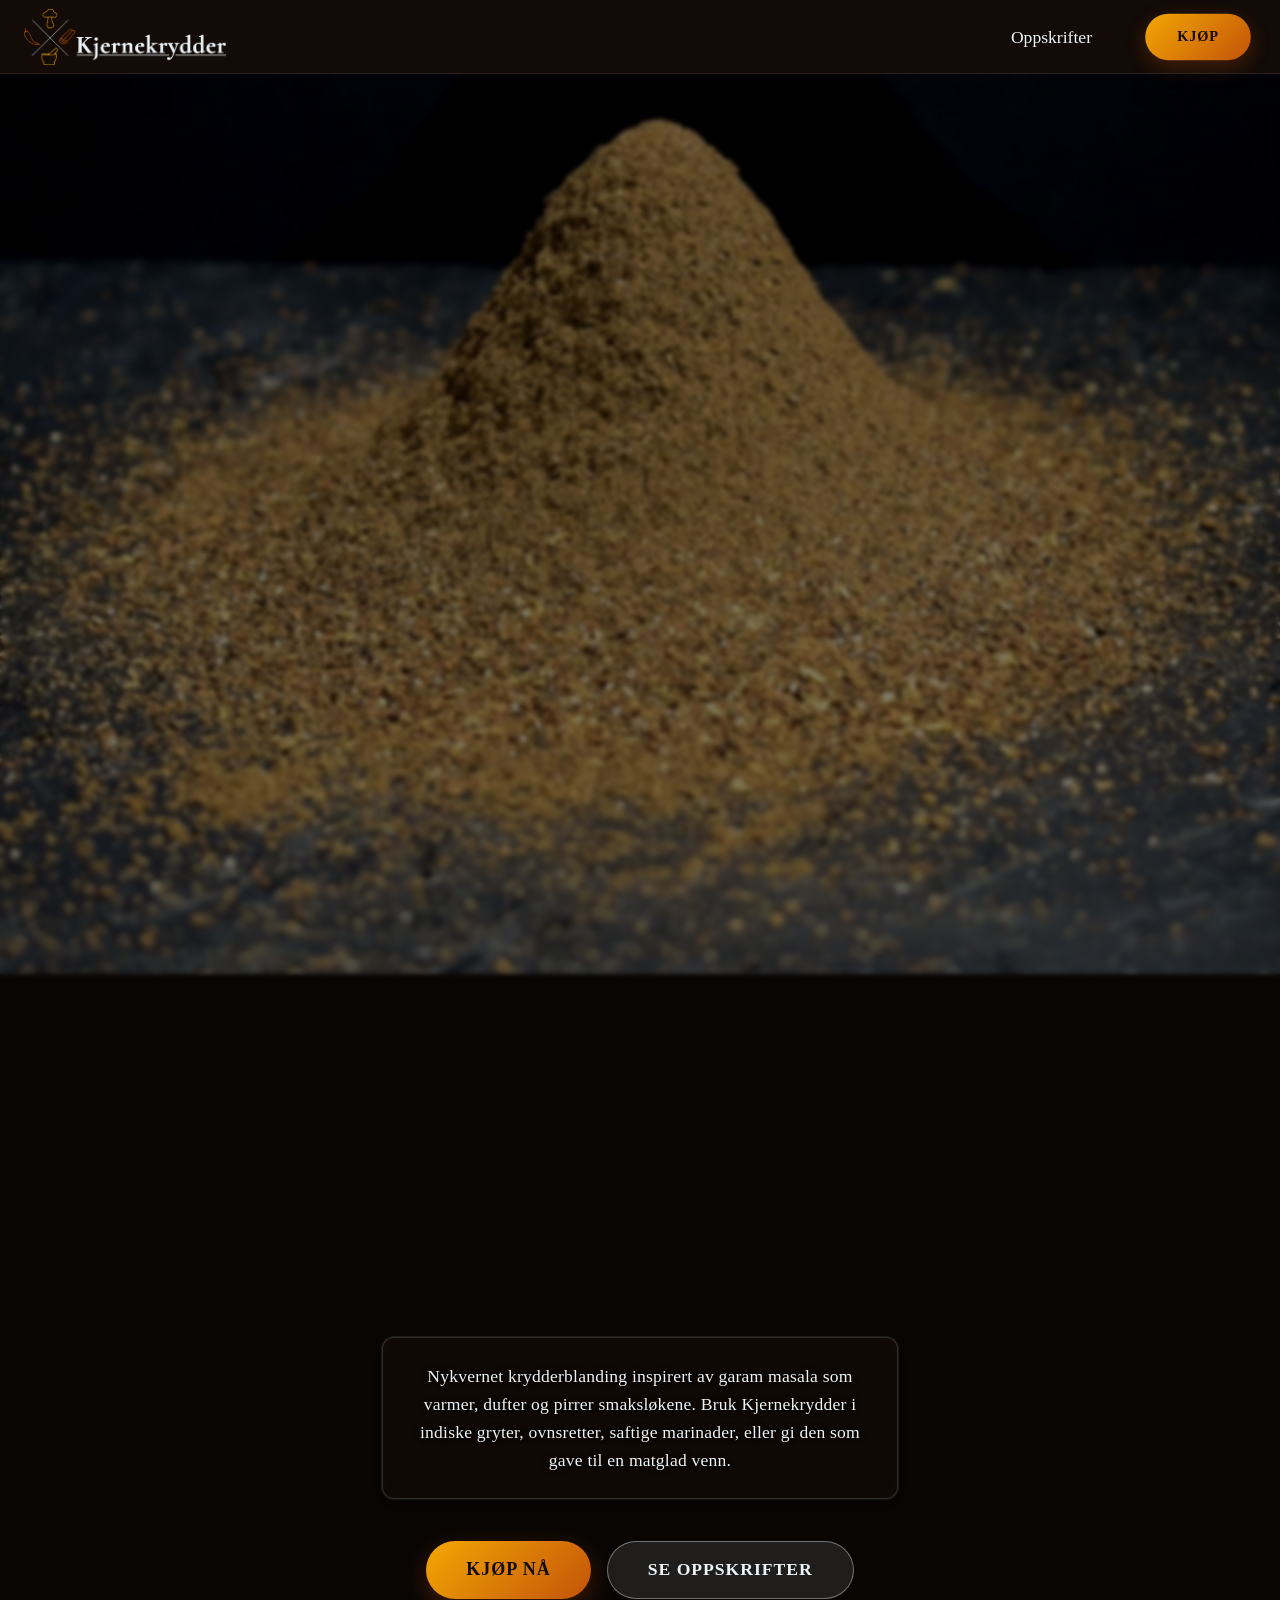
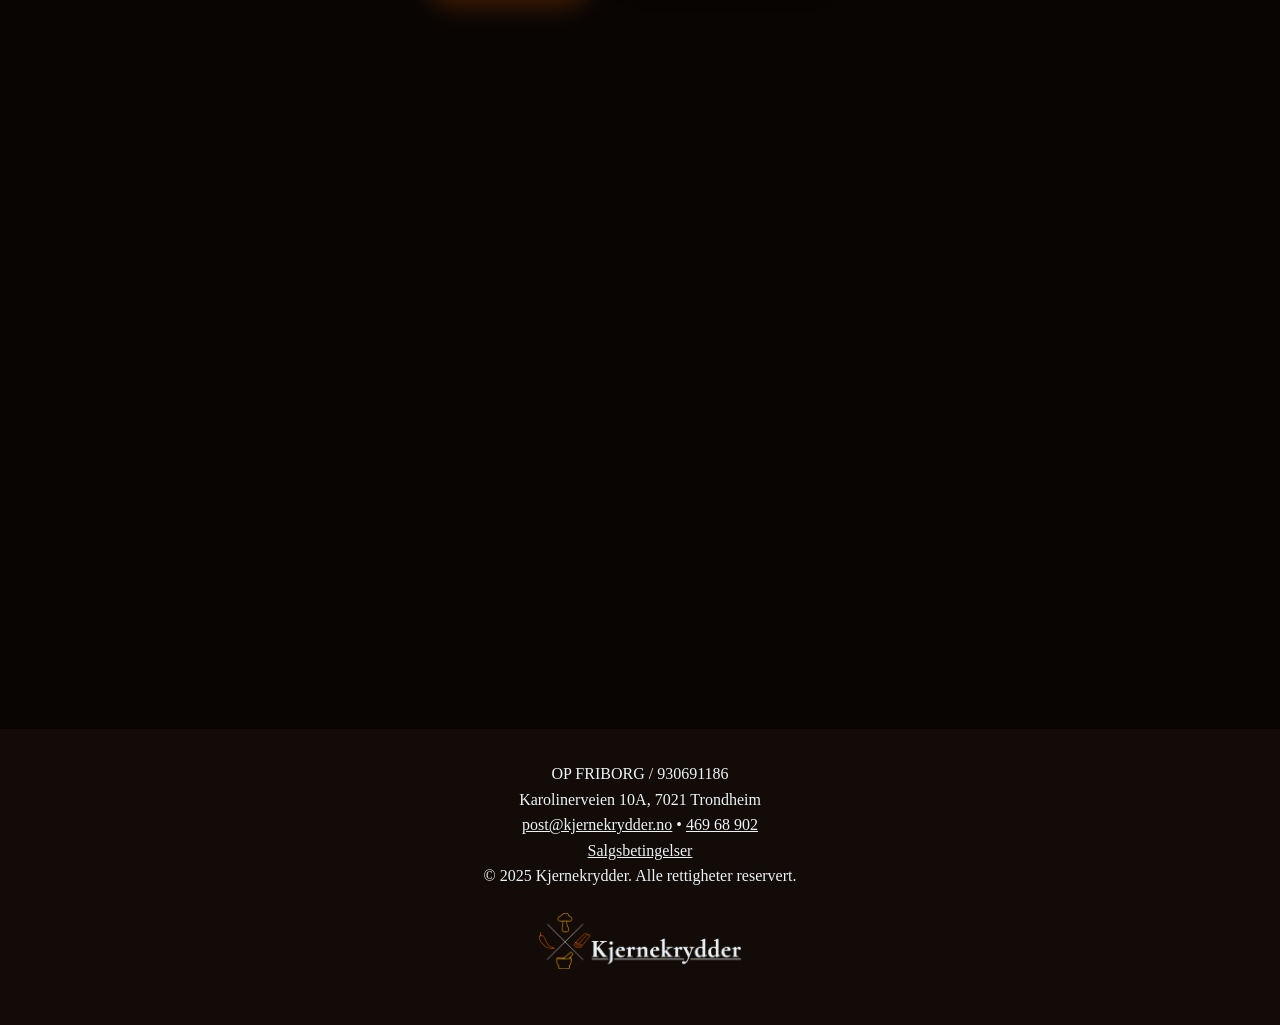
==== commit 17aa7913: "Fikset KJØP knappen" ====
--- a/index.html
+++ b/index.html
@@ -77,7 +77,7 @@
 					Bruk Kjernekrydder i indiske gryter, ovnsretter, saftige marinader, eller gi den som gave til en matglad venn.
 				</p>
 				<div class="hero-actions">
-					<button data-modal-target="#product-modal" class="product-btn font-primary" id="show-product" type="button">Se produkt</button>
+					<button data-modal-target="#product-modal" class="product-btn font-primary" id="show-product" type="button">Kjøp nå</button>
 					<a class="recipe-btn" href="oppskrifter.html">Se oppskrifter</a>
 				</div>
 			</section>
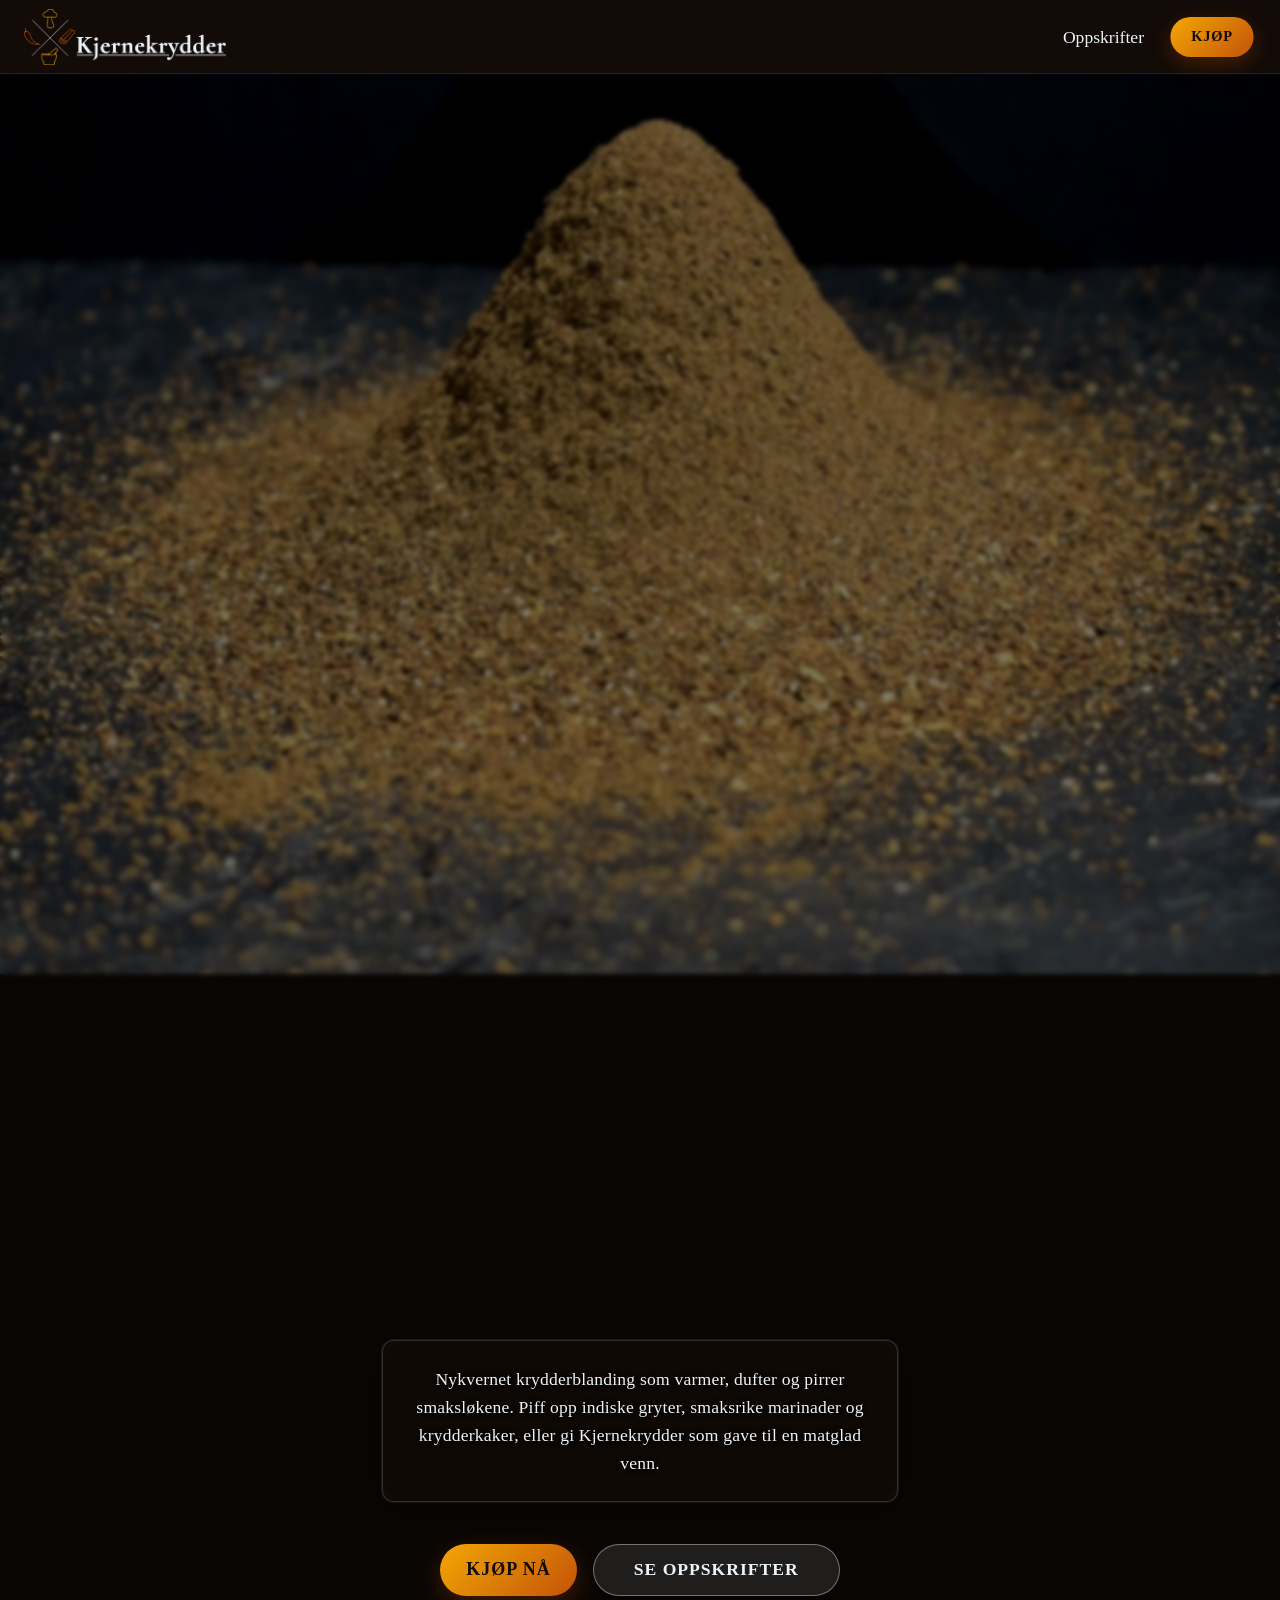
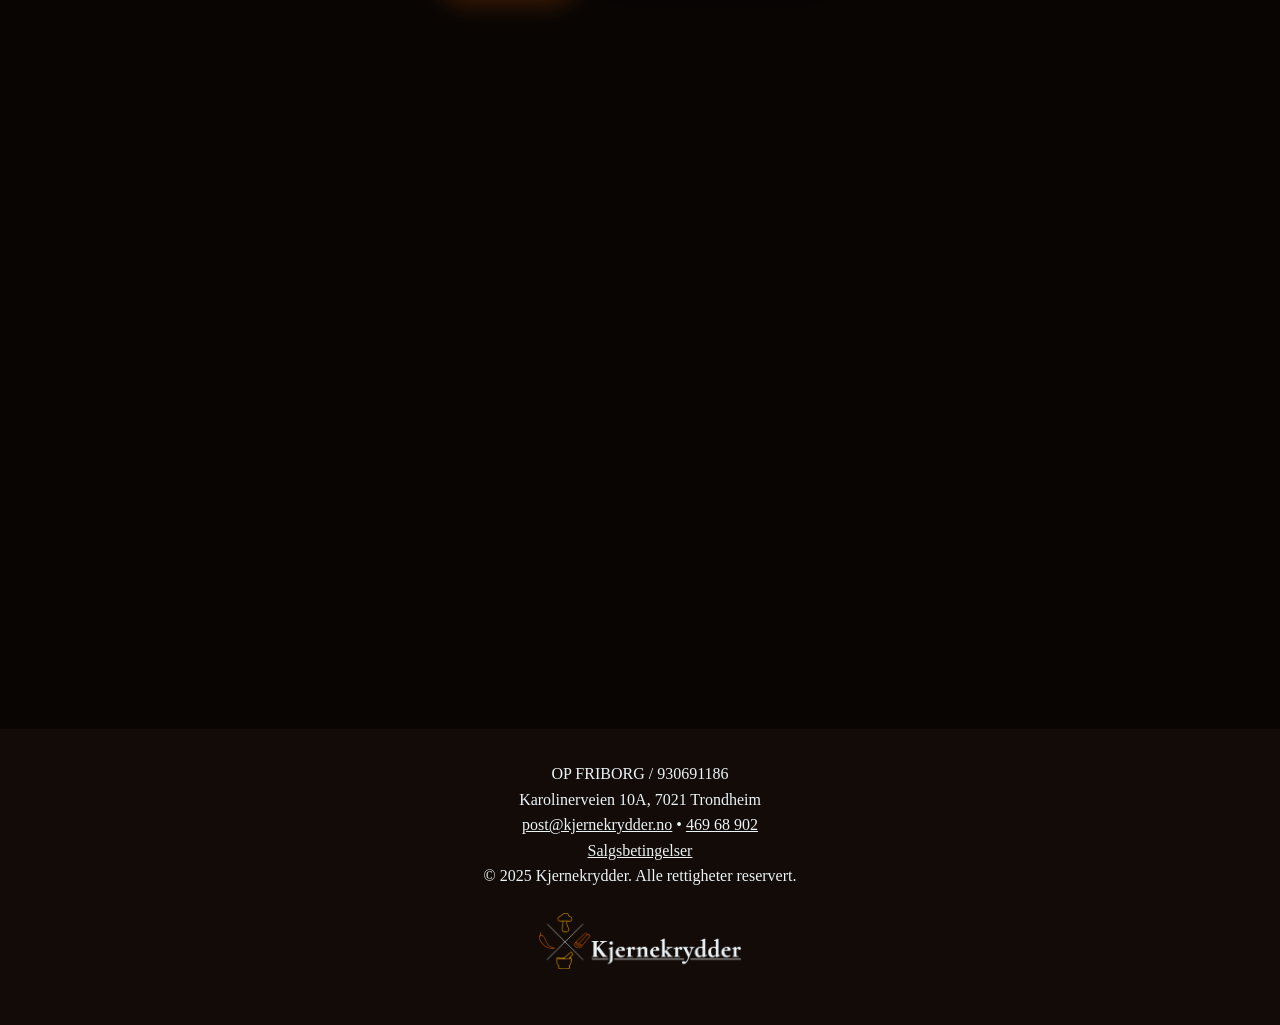
==== commit cbb0e1ea: "Ny hero tekst" ====
--- a/index.html
+++ b/index.html
@@ -73,8 +73,8 @@
 			<h2 class="visually-hidden">krydder til matlaging og gaver</h2>
 			<section class="blank" id="page-one" aria-hidden="true"></section>
 			<section class="hero" id="hero">
-				<p class="font-primary font-hero">Nykvernet krydderblanding inspirert av garam masala som varmer, dufter og pirrer smaksløkene. 
-					Bruk Kjernekrydder i indiske gryter, ovnsretter, saftige marinader, eller gi den som gave til en matglad venn.
+				<p class="font-primary font-hero">Nykvernet krydderblanding som varmer, dufter og pirrer smaksløkene. 
+					Piff opp indiske gryter, smaksrike marinader og krydderkaker, eller gi Kjernekrydder som gave til en matglad venn.
 				</p>
 				<div class="hero-actions">
 					<button data-modal-target="#product-modal" class="product-btn font-primary" id="show-product" type="button">Kjøp nå</button>
--- a/styles.min.css
+++ b/styles.min.css
@@ -1 +1 @@
-.background-img,.background-video{width:100dvw;height:100dvh;object-fit:cover}.site-header,body{background-color:var(--black)}#playButton,.hero,.menu,.site-header{display:flex}.hero-actions .product-btn,body{margin:0}#quantity-display,.font-discrete,.font-product,.hero,.price-note,.site-footer{text-align:center}:root{--brown:#6d3f28;--brown-dark:#382218;--black:#120b07;--yellow:#f3a703;--orange:#c35309;--blue:#335057;--white:#edf4f8;--black-shade:rgba(0, 0, 0, 0.5);--vipps-oransje:#ff5b24;--vipps-hvit:#fff4ec;--vipps-svart:#161225;--header-height:72px;--logo-size:56px}html{scroll-behavior:smooth;scroll-padding-block-start:var(--header-height)}.main-content,html{scroll-snap-type:y mandatory}body,html{height:100%}img,video{max-width:100%;height:auto;display:block}@media (min-width:481px) and (max-width:768px){body{background-color:var(--black)}}@media (min-width:769px){body{background-color:var(--black)}}.background video{position:fixed;z-index:-9}.background img{position:fixed;z-index:-8}.main-content{position:relative;z-index:1}.site-footer{position:sticky;z-index:2}.site-header{z-index:9}#overlay{z-index:11;position:fixed;opacity:0;top:0;left:0;right:0;bottom:0;background:rgba(0,0,0,.5);pointer-events:none;transition:.2s ease-in-out}.modal{z-index:12}.modal-content{z-index:13}.close{position:absolute;z-index:14}footer a,header a{color:var(--white);text-decoration:underline}a:active,footer a:focus,footer a:hover,header a:hover{color:var(--yellow)}.font-primary{font-family:"Cormorant Garamond",Georgia,"Times New Roman",serif;color:var(--white);line-height:1.6rem}.navigation,.recipe-btn{font-family:"Cormorant Garamond";text-decoration:none}.font-hero{font-size:1.1rem;text-shadow:1px 1px 1px var(--brown)}.font-small{font-size:.8rem;text-shadow:0 0 1px var(--black-shade)}.font-product{color:var(--black)}.font-title{font-weight:700}.font-discrete{color:var(--brown)}.background-video{position:fixed;overflow:hidden}.background-img{position:fixed;filter:sepia(.4) brightness(.9) contrast(1.2) saturate(1.4)}.background--video-in{animation:20s linear forwards videoIn}@keyframes videoIn{0%{filter:brightness(.6) contrast(1.4)}40%{filter:brightness(.8) contrast(1.3)}100%{filter:brightness(.9) contrast(1.2)}}.background--fade-down{position:fixed;-webkit-mask-image:linear-gradient(to top,black 40%,transparent 60%);mask-image:linear-gradient(to top,black 40%,transparent 60%);-webkit-mask-size:100% 260%;mask-size:100% 260%;-webkit-mask-repeat:no-repeat;mask-repeat:no-repeat;animation:3s linear forwards fadeDown}@keyframes fadeDown{0%{mask-position:bottom;-webkit-mask-position:bottom;opacity:1}40%{opacity:1}60%{opacity:0}100%{mask-position:top;-webkit-mask-position:top;opacity:0}}.darken{animation:.6s linear forwards darken}@keyframes darken{0%{opacity:0}100%{opacity:1}}.lighten{animation:.6s linear forwards lighten}@keyframes lighten{0%{opacity:1}100%{opacity:0}}.site-header{position:sticky;top:0;height:var(--header-height);justify-content:space-between;align-items:center;padding:0 1rem;border-bottom:1px solid rgba(237,244,248,.1)}.menu{align-items:center;gap:1.5rem}.navigation{color:var(--white);font-size:1.1rem;font-weight:500;padding:.5rem 1rem;border-radius:6px;transition:.2s;position:relative}.product-btn,.recipe-btn{text-transform:uppercase;letter-spacing:1px;transition:.3s}.navigation:focus,.navigation:hover{color:var(--yellow);background-color:rgba(237,244,248,.1)}@media (max-width:480px){body{background-color:var(--black)}img,video{width:100%;height:auto}.site-header{padding:0 .5rem 0 0;--logo-size:48px;height:60px}.menu{gap:1rem}.navigation{font-size:1rem;padding:.4rem .8rem}.menu-product-btn{width:40px;height:40px;padding:.6rem}.menu-product-btn svg{width:18px;height:18px}.logo img{height:var(--logo-size);width:auto;max-width:100%;display:block;margin:8px}}@media (max-width:320px){.menu{gap:.5rem}.navigation{font-size:.9rem;padding:.3rem .6rem}}#playButton{z-index:10;position:absolute;width:6rem;height:6rem;background:var(--orange);left:50%;top:50%;transform:translate(-50%,-50%);box-shadow:0 0 2px var(--black);border:none;border-radius:50%;cursor:pointer;align-items:center;justify-content:center}.footer-section,.hero{flex-direction:column}.triangle{width:2rem;height:2rem;background:var(--white);clip-path:polygon(10% 0%,100% 50%,10% 100%);border-radius:3px}#playButton:focus,#playButton:hover{background:var(--yellow)}#playButton:focus .triangle,#playButton:hover .triangle{background:var(--black)}.main-content{opacity:0;background-color:var(--black-shade);backdrop-filter:blur(2px);-webkit-backdrop-filter:blur(2px)}.main-content section{scroll-snap-align:start;scroll-snap-stop:always;height:calc(100dvh - var(--header-height));padding-top:var(--header-height)}.hero{justify-content:center;width:90%;max-width:600px;margin:0 auto;align-items:center;gap:1.5rem;padding:2rem 1rem;min-height:calc(100dvh - var(--header-height) - 4rem)}@media (max-height:700px){.hero{gap:1rem;padding:3rem 1rem 1rem;min-height:auto;justify-content:flex-start}.hero p{font-size:1rem;line-height:1.5;padding:1rem 1.5rem;max-width:400px}.product-btn{padding:.8rem 2rem;font-size:1.1rem}}@media (max-height:600px){.hero{gap:.8rem;padding-top:2rem}.hero p{font-size:.95rem;padding:.8rem 1.2rem;max-width:350px}.product-btn{padding:.7rem 1.8rem;font-size:1rem}}.hero p,.recipe-btn{font-size:1.1rem;color:var(--white)}@media (max-width:768px){.hero{width:95%;padding:1.5rem .5rem}.hero p{max-width:100%;padding:1.2rem 1.5rem}}.hero p{background-color:rgba(18,11,7,.85);padding:1.5rem 2rem;border-radius:12px;box-shadow:0 6px 24px rgba(0,0,0,.4),0 0 0 1px rgba(237,244,248,.1);backdrop-filter:blur(12px);max-width:450px;line-height:1.6;text-shadow:1px 1px 2px rgba(0,0,0,.8),0 0 8px rgba(0,0,0,.3);font-weight:400;letter-spacing:.2px;border:1px solid rgba(237,244,248,.15)}.hero-actions{display:flex;flex-wrap:wrap;justify-content:center;gap:1rem}.modal,.recipe-btn{align-items:center}.recipe-btn{display:inline-flex;justify-content:center;padding:.9rem 2.5rem;border-radius:50px;border:1px solid rgba(237,244,248,.4);background:rgba(237,244,248,.1);font-weight:600;box-shadow:0 8px 18px rgba(0,0,0,.25)}.recipe-btn:focus,.recipe-btn:hover{background:rgba(237,244,248,.2);border-color:rgba(243,167,3,.6);color:var(--yellow);transform:translateY(-2px);box-shadow:0 12px 30px rgba(0,0,0,.35)}.recipe-btn:active{transform:translateY(0)}.product-btn{--btn-size:1;background:linear-gradient(135deg,var(--yellow) 0,var(--orange) 100%);color:var(--black);border:none;padding:16px 40px;font-size:18px;font-weight:700;border-radius:50px;cursor:pointer;position:relative;overflow:hidden;box-shadow:0 8px 25px rgba(195,83,9,.3),0 4px 10px rgba(0,0,0,.2);transform:translateY(0) scale(var(--btn-size))}.product-btn::before{content:'';position:absolute;top:0;left:-100%;width:100%;height:100%;background:linear-gradient(90deg,transparent,rgba(255,255,255,.3),transparent);transition:left .5s}.product-btn:hover{transform:translateY(-3px) scale(var(--btn-size));box-shadow:0 12px 35px rgba(195,83,9,.4),0 6px 15px rgba(0,0,0,.3);background:linear-gradient(135deg,var(--orange) 0,var(--yellow) 100%)}.option-btn:hover::before,.product-btn:hover::before{left:100%}.product-btn:active{transform:translateY(-1px) scale(var(--btn-size));box-shadow:0 6px 20px rgba(195,83,9,.3),0 3px 8px rgba(0,0,0,.2)}.product-btn:focus{outline:rgba(243,167,3,.5) solid 3px;outline-offset:2px}.menu-product-btn{--btn-size:0.8}.blank{background-color:transparent}.footer-section{display:flex;max-height:calc(80dvh - var(--header-height))}.site-footer{display:flex;flex-direction:column;background-color:var(--black);width:100%;padding:1rem 0 3rem;margin-top:auto}.site-footer a img{height:var(--logo-size);margin-left:auto;margin-right:auto}.logo img{height:var(--logo-size);width:auto;max-width:100%;display:block;margin:8px}.modal{display:flex;position:fixed;transform:scale(0);inset:0;background:rgba(0,0,0,.5);justify-content:center;transition:.2s ease-in-out}.modal.active,.option-btn{transform:scale(1)}.close,.purchase-options{display:flex;align-items:center}.modal-content{background:var(--white);color:var(--black);border:1px solid var(--black);max-width:min(90vw,32rem);width:82%;max-height:80dvh;overflow-y:auto;overscroll-behavior:contain;position:relative}.option-btn,.vipps-btn{border:none;cursor:pointer}#product-img{max-width:100%;object-fit:cover;object-position:center;box-shadow:0 1px 1px #000;filter:sepia(.2) brightness(.7) contrast(1.7) saturate(1)}.close{justify-content:center;color:var(--white);background:var(--orange);cursor:pointer;width:2.5rem;height:2.5rem;font-size:2rem;font-weight:900}.close:focus,.close:hover{background:var(--yellow);color:var(--black);box-shadow:0 4px 16px rgba(0,0,0,.16)}.purchase-options{background:var(--white);justify-content:center;padding:.6rem .8rem}.option-btn{width:100%;background:var(--brown);color:var(--white);padding:1rem;transition:.3s;font-weight:500;font-size:1rem;position:relative;overflow:hidden;box-shadow:0 2px 4px rgba(0,0,0,.1);z-index:1}.option-btn::before{content:'';position:absolute;top:0;left:-100%;width:100%;height:100%;background:linear-gradient(90deg,transparent,rgba(255,255,255,.2),transparent);transition:left .6s}.purchase-options .option-btn:first-child{transform-origin:left center}.option-btn:last-child{border-right:none;transform-origin:right center}.option-btn:focus,.option-btn:hover{background:var(--orange);color:var(--white);transform:scale(1.02);box-shadow:0 4px 12px rgba(195,83,9,.3),0 0 0 2px var(--white);z-index:2}.option-btn:active{background:var(--orange);color:var(--black)}.option-btn[aria-pressed=true]{background:var(--yellow);color:var(--black);font-weight:600;transform:scale(1.02);box-shadow:0 4px 15px rgba(237,244,248,.8),0 0 0 2px var(--white);z-index:3}.option-btn[aria-pressed=true]::after{content:'✓';position:absolute;top:.5rem;right:.5rem;font-size:1rem;font-weight:700;opacity:.8}.purchase-options span.font-product{color:var(--white);background-color:var(--white);font-size:1rem}#quantity-display{display:inline-block;min-width:2.5rem;padding:.2rem .8rem;font-size:1.6rem;font-weight:700;color:var(--black)}.purchase-options .option-btn{width:auto;max-width:none;padding:.77rem 1.5rem;border-radius:8px;font-size:1.2rem;font-weight:700}.purchase-options .option-btn:focus,.purchase-options .option-btn:hover{transform:none;box-shadow:0 0 0 1px rgba(237,244,248,.5)}.price-note{font-size:.9rem;color:var(--brown);opacity:.85;margin:-.5rem 0 1rem}.payment{background-color:var(--white);padding-bottom:1.6rem}.vipps-btn,.vipps-btn:focus,.vipps-btn:hover{background-color:var(--vipps-hvit);color:var(--vipps-oransje)}.vipps-btn{padding:.4rem .6rem;border-radius:8px;transition:background .2s,color .2s,transform .2s;display:grid;grid-template-columns:min-content 1fr;align-items:center;overflow-wrap:anywhere;column-gap:.6rem;white-space:normal;line-height:1.25;text-align:left;font-family:"Vipps Display",sans-serif;font-weight:560;font-size:1rem;margin:1rem auto;width:60%}.vipps-btn img{width:auto;height:3.4rem;max-width:none;flex:0 0 auto;display:inline-block;border:none;box-shadow:none}.vipps-btn:link,.vipps-btn:visited{color:var(--vipps-oransje);text-decoration:none}.vipps-btn:focus,.vipps-btn:hover{text-decoration:none;box-shadow:0 0 3px 1px var(--vipps-svart)}.vipps-btn:active{transform:scale(.98)}.modal-content a:not(.vipps-btn){color:var(--black);text-decoration:underline}#overlay.active{opacity:1;pointer-events:all}.skip-link{position:absolute;left:-999px;top:auto;width:1px;height:1px;overflow:hidden;background:var(--white);color:var(--black);padding:.75rem 1rem;border-radius:8px;text-decoration:none;box-shadow:0 0 0 2px var(--black);z-index:1000}.skip-link:focus-visible{left:50%;top:.75rem;width:auto;height:auto;transform:translateX(-50%)}.visually-hidden{position:absolute!important;width:1px!important;height:1px!important;padding:0!important;margin:-1px!important;overflow:hidden!important;clip:rect(0 0 0 0)!important;white-space:nowrap!important;border:0!important}.hidden{display:none!important;opacity:0!important}:focus-visible{outline:3px solid var(--yellow);outline-offset:3px}@media (prefers-reduced-motion:reduce){*{animation-duration:0s!important;animation-iteration-count:1!important;transition:none!important;scroll-behavior:auto!important}.background-video{display:none}}+.background-img,.background-video{width:100dvw;height:100dvh;object-fit:cover}.site-header,body{background-color:var(--black)}#playButton,.hero,.menu,.site-header{display:flex}.hero-actions .product-btn,body{margin:0}#quantity-display,.font-discrete,.font-product,.hero,.price-note,.site-footer{text-align:center}:root{--brown:#6d3f28;--brown-dark:#382218;--black:#120b07;--yellow:#f3a703;--orange:#c35309;--blue:#335057;--white:#edf4f8;--black-shade:rgba(0, 0, 0, 0.5);--vipps-oransje:#ff5b24;--vipps-hvit:#fff4ec;--vipps-svart:#161225;--header-height:72px;--logo-size:56px}html{scroll-behavior:smooth;scroll-padding-block-start:var(--header-height)}.main-content,html{scroll-snap-type:y mandatory}body,html{height:100%}img,video{max-width:100%;height:auto;display:block}@media (min-width:481px) and (max-width:768px){body{background-color:var(--black)}}@media (min-width:769px){body{background-color:var(--black)}}.background video{position:fixed;z-index:-9}.background img{position:fixed;z-index:-8}.main-content{position:relative;z-index:1}.site-footer{position:sticky;z-index:2}.site-header{z-index:9}#overlay{z-index:11;position:fixed;opacity:0;top:0;left:0;right:0;bottom:0;background:rgba(0,0,0,.5);pointer-events:none;transition:.2s ease-in-out}.modal{z-index:12}.modal-content{z-index:13}.close{position:absolute;z-index:14}footer a,header a{color:var(--white);text-decoration:underline}a:active,footer a:focus,footer a:hover,header a:hover{color:var(--yellow)}.font-primary{font-family:"Cormorant Garamond",Georgia,"Times New Roman",serif;color:var(--white);line-height:1.6rem}.navigation,.recipe-btn{font-family:"Cormorant Garamond";text-decoration:none}.font-hero{font-size:1.1rem;text-shadow:1px 1px 1px var(--brown)}.font-small{font-size:.8rem;text-shadow:0 0 1px var(--black-shade)}.font-product{color:var(--black)}.font-title{font-weight:700}.font-discrete{color:var(--brown)}.background-video{position:fixed;overflow:hidden}.background-img{position:fixed;filter:sepia(.4) brightness(.9) contrast(1.2) saturate(1.4)}.background--video-in{animation:20s linear forwards videoIn}@keyframes videoIn{0%{filter:brightness(.6) contrast(1.4)}40%{filter:brightness(.8) contrast(1.3)}100%{filter:brightness(.9) contrast(1.2)}}.background--fade-down{position:fixed;-webkit-mask-image:linear-gradient(to top,black 40%,transparent 60%);mask-image:linear-gradient(to top,black 40%,transparent 60%);-webkit-mask-size:100% 260%;mask-size:100% 260%;-webkit-mask-repeat:no-repeat;mask-repeat:no-repeat;animation:3s linear forwards fadeDown}@keyframes fadeDown{0%{mask-position:bottom;-webkit-mask-position:bottom;opacity:1}40%{opacity:1}60%{opacity:0}100%{mask-position:top;-webkit-mask-position:top;opacity:0}}.darken{animation:.6s linear forwards darken}@keyframes darken{0%{opacity:0}100%{opacity:1}}.lighten{animation:.6s linear forwards lighten}@keyframes lighten{0%{opacity:1}100%{opacity:0}}.site-header{position:sticky;top:0;height:var(--header-height);justify-content:space-between;align-items:center;padding:0 1rem;border-bottom:1px solid rgba(237,244,248,.1)}.menu{align-items:center;gap:0}.navigation{color:var(--white);font-size:1.1rem;font-weight:500;padding:.5rem 1rem;border-radius:6px;transition:.2s;position:relative}.product-btn,.recipe-btn{text-transform:uppercase;letter-spacing:1px;transition:.3s}.navigation:focus,.navigation:hover{color:var(--yellow);background-color:rgba(237,244,248,.1)}@media (max-width:480px){body{background-color:var(--black)}img,video{width:100%;height:auto}.site-header{padding:0;--logo-size:40px;height:60px}.menu{gap:0}.navigation{font-size:1rem;padding:.4rem 0}.logo img{height:var(--logo-size);width:auto;max-width:100%;display:block;margin:8px}}@media (max-width:320px){.menu{gap:0}.navigation{font-size:.9rem;padding:.3rem .6rem}}#playButton{z-index:10;position:absolute;width:6rem;height:6rem;background:var(--orange);left:50%;top:50%;transform:translate(-50%,-50%);box-shadow:0 0 2px var(--black);border:none;border-radius:50%;cursor:pointer;align-items:center;justify-content:center}.footer-section,.hero{flex-direction:column}.triangle{width:2rem;height:2rem;background:var(--white);clip-path:polygon(10% 0%,100% 50%,10% 100%);border-radius:3px}#playButton:focus,#playButton:hover{background:var(--yellow)}#playButton:focus .triangle,#playButton:hover .triangle{background:var(--black)}.main-content{opacity:0;background-color:var(--black-shade);backdrop-filter:blur(2px);-webkit-backdrop-filter:blur(2px)}.main-content section{scroll-snap-align:start;scroll-snap-stop:always;height:calc(100dvh - var(--header-height));padding-top:var(--header-height)}.hero{justify-content:center;width:90%;max-width:600px;margin:0 auto;align-items:center;gap:1.5rem;padding:2rem 1rem;min-height:calc(100dvh - var(--header-height) - 4rem)}@media (max-height:700px){.hero{gap:1rem;padding:3rem 1rem 1rem;min-height:auto;justify-content:flex-start}.hero p{font-size:1rem;line-height:1.5;padding:1rem 1.5rem;max-width:400px}.product-btn{padding:.8rem 2rem;font-size:1.1rem}}@media (max-height:600px){.hero{gap:.8rem;padding-top:2rem}.hero p{font-size:.95rem;padding:.8rem 1.2rem;max-width:350px}.product-btn{padding:.6rem 1.7rem;font-size:1rem}}.hero p,.recipe-btn{font-size:1.1rem;color:var(--white)}@media (max-width:768px){.hero{width:95%;padding:1.5rem .5rem}.hero p{max-width:100%;padding:1.2rem 1.5rem}}.hero p{background-color:rgba(18,11,7,.85);padding:1.5rem 2rem;border-radius:12px;box-shadow:0 6px 24px rgba(0,0,0,.4),0 0 0 1px rgba(237,244,248,.1);backdrop-filter:blur(12px);max-width:450px;line-height:1.6;text-shadow:1px 1px 2px rgba(0,0,0,.8),0 0 8px rgba(0,0,0,.3);font-weight:400;letter-spacing:.2px;border:1px solid rgba(237,244,248,.15)}.hero-actions{display:flex;flex-wrap:wrap;justify-content:center;gap:1rem}.modal,.recipe-btn{align-items:center}.recipe-btn{display:inline-flex;justify-content:center;padding:.9rem 2.5rem;border-radius:50px;border:1px solid rgba(237,244,248,.4);background:rgba(237,244,248,.1);font-weight:600;box-shadow:0 8px 18px rgba(0,0,0,.25)}.recipe-btn:focus,.recipe-btn:hover{background:rgba(237,244,248,.2);border-color:rgba(243,167,3,.6);color:var(--yellow);transform:translateY(-2px);box-shadow:0 12px 30px rgba(0,0,0,.35)}.recipe-btn:active{transform:translateY(0)}.product-btn{--btn-size:1;background:linear-gradient(135deg,var(--yellow) 0,var(--orange) 100%);color:var(--black);border:none;padding:12px 26px;font-size:18px;font-weight:700;border-radius:50px;cursor:pointer;position:relative;overflow:hidden;box-shadow:0 8px 25px rgba(195,83,9,.3),0 4px 10px rgba(0,0,0,.2);transform:translateY(0) scale(var(--btn-size))}.product-btn::before{content:'';position:absolute;top:0;left:-100%;width:100%;height:100%;background:linear-gradient(90deg,transparent,rgba(255,255,255,.3),transparent);transition:left .5s}.product-btn:hover{transform:translateY(-3px) scale(var(--btn-size));box-shadow:0 12px 35px rgba(195,83,9,.4),0 6px 15px rgba(0,0,0,.3);background:linear-gradient(135deg,var(--orange) 0,var(--yellow) 100%)}.option-btn:hover::before,.product-btn:hover::before{left:100%}.product-btn:active{transform:translateY(-1px) scale(var(--btn-size));box-shadow:0 6px 20px rgba(195,83,9,.3),0 3px 8px rgba(0,0,0,.2)}.product-btn:focus{outline:rgba(243,167,3,.5) solid 3px;outline-offset:2px}.menu-product-btn{--btn-size:0.8}.blank{background-color:transparent}.footer-section{display:flex;max-height:calc(80dvh - var(--header-height))}.site-footer{display:flex;flex-direction:column;background-color:var(--black);width:100%;padding:1rem 0 3rem;margin-top:auto}.site-footer a img{height:var(--logo-size);margin-left:auto;margin-right:auto}.logo img{height:var(--logo-size);width:auto;max-width:100%;display:block;margin:8px}.modal{display:flex;position:fixed;transform:scale(0);inset:0;background:rgba(0,0,0,.5);justify-content:center;transition:.2s ease-in-out}.modal.active,.option-btn{transform:scale(1)}.close,.purchase-options{display:flex;align-items:center}.modal-content{background:var(--white);color:var(--black);border:1px solid var(--black);max-width:min(90vw,32rem);width:82%;max-height:80dvh;overflow-y:auto;overscroll-behavior:contain;position:relative}.option-btn,.vipps-btn{border:none;cursor:pointer}#product-img{max-width:100%;object-fit:cover;object-position:center;box-shadow:0 1px 1px #000;filter:sepia(.2) brightness(.7) contrast(1.7) saturate(1)}.close{justify-content:center;color:var(--white);background:var(--orange);cursor:pointer;width:2.5rem;height:2.5rem;font-size:2rem;font-weight:900}.close:focus,.close:hover{background:var(--yellow);color:var(--black);box-shadow:0 4px 16px rgba(0,0,0,.16)}.purchase-options{background:var(--white);justify-content:center;padding:.6rem .8rem}.option-btn{width:100%;background:var(--brown);color:var(--white);padding:1rem;transition:.3s;font-weight:500;font-size:1rem;position:relative;overflow:hidden;box-shadow:0 2px 4px rgba(0,0,0,.1);z-index:1}.option-btn::before{content:'';position:absolute;top:0;left:-100%;width:100%;height:100%;background:linear-gradient(90deg,transparent,rgba(255,255,255,.2),transparent);transition:left .6s}.purchase-options .option-btn:first-child{transform-origin:left center}.option-btn:last-child{border-right:none;transform-origin:right center}.option-btn:focus,.option-btn:hover{background:var(--orange);color:var(--white);transform:scale(1.02);box-shadow:0 4px 12px rgba(195,83,9,.3),0 0 0 2px var(--white);z-index:2}.option-btn:active{background:var(--orange);color:var(--black)}.option-btn[aria-pressed=true]{background:var(--yellow);color:var(--black);font-weight:600;transform:scale(1.02);box-shadow:0 4px 15px rgba(237,244,248,.8),0 0 0 2px var(--white);z-index:3}.option-btn[aria-pressed=true]::after{content:'✓';position:absolute;top:.5rem;right:.5rem;font-size:1rem;font-weight:700;opacity:.8}.purchase-options span.font-product{color:var(--white);background-color:var(--white);font-size:1rem}#quantity-display{display:inline-block;min-width:2.5rem;padding:.2rem .8rem;font-size:1.6rem;font-weight:700;color:var(--black)}.purchase-options .option-btn{width:auto;max-width:none;padding:.77rem 1.5rem;border-radius:8px;font-size:1.2rem;font-weight:700}.purchase-options .option-btn:focus,.purchase-options .option-btn:hover{transform:none;box-shadow:0 0 0 1px rgba(237,244,248,.5)}.price-note{font-size:.9rem;color:var(--brown);opacity:.85;margin:-.5rem 0 1rem}.payment{background-color:var(--white);padding-bottom:1.6rem}.vipps-btn,.vipps-btn:focus,.vipps-btn:hover{background-color:var(--vipps-hvit);color:var(--vipps-oransje)}.vipps-btn{padding:.4rem .6rem;border-radius:8px;transition:background .2s,color .2s,transform .2s;display:grid;grid-template-columns:min-content 1fr;align-items:center;overflow-wrap:anywhere;column-gap:.6rem;white-space:normal;line-height:1.25;text-align:left;font-family:"Vipps Display",sans-serif;font-weight:560;font-size:1rem;margin:1rem auto;width:60%}.vipps-btn img{width:auto;height:3.4rem;max-width:none;flex:0 0 auto;display:inline-block;border:none;box-shadow:none}.vipps-btn:link,.vipps-btn:visited{color:var(--vipps-oransje);text-decoration:none}.vipps-btn:focus,.vipps-btn:hover{text-decoration:none;box-shadow:0 0 3px 1px var(--vipps-svart)}.vipps-btn:active{transform:scale(.98)}.modal-content a:not(.vipps-btn){color:var(--black);text-decoration:underline}#overlay.active{opacity:1;pointer-events:all}.skip-link{position:absolute;left:-999px;top:auto;width:1px;height:1px;overflow:hidden;background:var(--white);color:var(--black);padding:.75rem 1rem;border-radius:8px;text-decoration:none;box-shadow:0 0 0 2px var(--black);z-index:1000}.skip-link:focus-visible{left:50%;top:.75rem;width:auto;height:auto;transform:translateX(-50%)}.visually-hidden{position:absolute!important;width:1px!important;height:1px!important;padding:0!important;margin:-1px!important;overflow:hidden!important;clip:rect(0 0 0 0)!important;white-space:nowrap!important;border:0!important}.hidden{display:none!important;opacity:0!important}:focus-visible{outline:3px solid var(--yellow);outline-offset:3px}@media (prefers-reduced-motion:reduce){*{animation-duration:0s!important;animation-iteration-count:1!important;transition:none!important;scroll-behavior:auto!important}.background-video{display:none}}
--- a/styles.min.css
+++ b/styles.min.css
@@ -1 +1 @@
-.background-img,.background-video{width:100dvw;height:100dvh;object-fit:cover}.site-header,body{background-color:var(--black)}#playButton,.hero,.menu,.site-header{display:flex}.hero-actions .product-btn,body{margin:0}#quantity-display,.font-discrete,.font-product,.hero,.price-note,.site-footer{text-align:center}:root{--brown:#6d3f28;--brown-dark:#382218;--black:#120b07;--yellow:#f3a703;--orange:#c35309;--blue:#335057;--white:#edf4f8;--black-shade:rgba(0, 0, 0, 0.5);--vipps-oransje:#ff5b24;--vipps-hvit:#fff4ec;--vipps-svart:#161225;--header-height:72px;--logo-size:56px}html{scroll-behavior:smooth;scroll-padding-block-start:var(--header-height)}.main-content,html{scroll-snap-type:y mandatory}body,html{height:100%}img,video{max-width:100%;height:auto;display:block}@media (min-width:481px) and (max-width:768px){body{background-color:var(--black)}}@media (min-width:769px){body{background-color:var(--black)}}.background video{position:fixed;z-index:-9}.background img{position:fixed;z-index:-8}.main-content{position:relative;z-index:1}.site-footer{position:sticky;z-index:2}.site-header{z-index:9}#overlay{z-index:11;position:fixed;opacity:0;top:0;left:0;right:0;bottom:0;background:rgba(0,0,0,.5);pointer-events:none;transition:.2s ease-in-out}.modal{z-index:12}.modal-content{z-index:13}.close{position:absolute;z-index:14}footer a,header a{color:var(--white);text-decoration:underline}a:active,footer a:focus,footer a:hover,header a:hover{color:var(--yellow)}.font-primary{font-family:"Cormorant Garamond",Georgia,"Times New Roman",serif;color:var(--white);line-height:1.6rem}.navigation,.recipe-btn{font-family:"Cormorant Garamond";text-decoration:none}.font-hero{font-size:1.1rem;text-shadow:1px 1px 1px var(--brown)}.font-small{font-size:.8rem;text-shadow:0 0 1px var(--black-shade)}.font-product{color:var(--black)}.font-title{font-weight:700}.font-discrete{color:var(--brown)}.background-video{position:fixed;overflow:hidden}.background-img{position:fixed;filter:sepia(.4) brightness(.9) contrast(1.2) saturate(1.4)}.background--video-in{animation:20s linear forwards videoIn}@keyframes videoIn{0%{filter:brightness(.6) contrast(1.4)}40%{filter:brightness(.8) contrast(1.3)}100%{filter:brightness(.9) contrast(1.2)}}.background--fade-down{position:fixed;-webkit-mask-image:linear-gradient(to top,black 40%,transparent 60%);mask-image:linear-gradient(to top,black 40%,transparent 60%);-webkit-mask-size:100% 260%;mask-size:100% 260%;-webkit-mask-repeat:no-repeat;mask-repeat:no-repeat;animation:3s linear forwards fadeDown}@keyframes fadeDown{0%{mask-position:bottom;-webkit-mask-position:bottom;opacity:1}40%{opacity:1}60%{opacity:0}100%{mask-position:top;-webkit-mask-position:top;opacity:0}}.darken{animation:.6s linear forwards darken}@keyframes darken{0%{opacity:0}100%{opacity:1}}.lighten{animation:.6s linear forwards lighten}@keyframes lighten{0%{opacity:1}100%{opacity:0}}.site-header{position:sticky;top:0;height:var(--header-height);justify-content:space-between;align-items:center;padding:0 1rem;border-bottom:1px solid rgba(237,244,248,.1)}.menu{align-items:center;gap:1.5rem}.navigation{color:var(--white);font-size:1.1rem;font-weight:500;padding:.5rem 1rem;border-radius:6px;transition:.2s;position:relative}.product-btn,.recipe-btn{text-transform:uppercase;letter-spacing:1px;transition:.3s}.navigation:focus,.navigation:hover{color:var(--yellow);background-color:rgba(237,244,248,.1)}@media (max-width:480px){body{background-color:var(--black)}img,video{width:100%;height:auto}.site-header{padding:0 .5rem 0 0;--logo-size:48px;height:60px}.menu{gap:1rem}.navigation{font-size:1rem;padding:.4rem .8rem}.menu-product-btn{width:40px;height:40px;padding:.6rem}.menu-product-btn svg{width:18px;height:18px}.logo img{height:var(--logo-size);width:auto;max-width:100%;display:block;margin:8px}}@media (max-width:320px){.menu{gap:.5rem}.navigation{font-size:.9rem;padding:.3rem .6rem}}#playButton{z-index:10;position:absolute;width:6rem;height:6rem;background:var(--orange);left:50%;top:50%;transform:translate(-50%,-50%);box-shadow:0 0 2px var(--black);border:none;border-radius:50%;cursor:pointer;align-items:center;justify-content:center}.footer-section,.hero{flex-direction:column}.triangle{width:2rem;height:2rem;background:var(--white);clip-path:polygon(10% 0%,100% 50%,10% 100%);border-radius:3px}#playButton:focus,#playButton:hover{background:var(--yellow)}#playButton:focus .triangle,#playButton:hover .triangle{background:var(--black)}.main-content{opacity:0;background-color:var(--black-shade);backdrop-filter:blur(2px);-webkit-backdrop-filter:blur(2px)}.main-content section{scroll-snap-align:start;scroll-snap-stop:always;height:calc(100dvh - var(--header-height));padding-top:var(--header-height)}.hero{justify-content:center;width:90%;max-width:600px;margin:0 auto;align-items:center;gap:1.5rem;padding:2rem 1rem;min-height:calc(100dvh - var(--header-height) - 4rem)}@media (max-height:700px){.hero{gap:1rem;padding:3rem 1rem 1rem;min-height:auto;justify-content:flex-start}.hero p{font-size:1rem;line-height:1.5;padding:1rem 1.5rem;max-width:400px}.product-btn{padding:.8rem 2rem;font-size:1.1rem}}@media (max-height:600px){.hero{gap:.8rem;padding-top:2rem}.hero p{font-size:.95rem;padding:.8rem 1.2rem;max-width:350px}.product-btn{padding:.7rem 1.8rem;font-size:1rem}}.hero p,.recipe-btn{font-size:1.1rem;color:var(--white)}@media (max-width:768px){.hero{width:95%;padding:1.5rem .5rem}.hero p{max-width:100%;padding:1.2rem 1.5rem}}.hero p{background-color:rgba(18,11,7,.85);padding:1.5rem 2rem;border-radius:12px;box-shadow:0 6px 24px rgba(0,0,0,.4),0 0 0 1px rgba(237,244,248,.1);backdrop-filter:blur(12px);max-width:450px;line-height:1.6;text-shadow:1px 1px 2px rgba(0,0,0,.8),0 0 8px rgba(0,0,0,.3);font-weight:400;letter-spacing:.2px;border:1px solid rgba(237,244,248,.15)}.hero-actions{display:flex;flex-wrap:wrap;justify-content:center;gap:1rem}.modal,.recipe-btn{align-items:center}.recipe-btn{display:inline-flex;justify-content:center;padding:.9rem 2.5rem;border-radius:50px;border:1px solid rgba(237,244,248,.4);background:rgba(237,244,248,.1);font-weight:600;box-shadow:0 8px 18px rgba(0,0,0,.25)}.recipe-btn:focus,.recipe-btn:hover{background:rgba(237,244,248,.2);border-color:rgba(243,167,3,.6);color:var(--yellow);transform:translateY(-2px);box-shadow:0 12px 30px rgba(0,0,0,.35)}.recipe-btn:active{transform:translateY(0)}.product-btn{--btn-size:1;background:linear-gradient(135deg,var(--yellow) 0,var(--orange) 100%);color:var(--black);border:none;padding:16px 40px;font-size:18px;font-weight:700;border-radius:50px;cursor:pointer;position:relative;overflow:hidden;box-shadow:0 8px 25px rgba(195,83,9,.3),0 4px 10px rgba(0,0,0,.2);transform:translateY(0) scale(var(--btn-size))}.product-btn::before{content:'';position:absolute;top:0;left:-100%;width:100%;height:100%;background:linear-gradient(90deg,transparent,rgba(255,255,255,.3),transparent);transition:left .5s}.product-btn:hover{transform:translateY(-3px) scale(var(--btn-size));box-shadow:0 12px 35px rgba(195,83,9,.4),0 6px 15px rgba(0,0,0,.3);background:linear-gradient(135deg,var(--orange) 0,var(--yellow) 100%)}.option-btn:hover::before,.product-btn:hover::before{left:100%}.product-btn:active{transform:translateY(-1px) scale(var(--btn-size));box-shadow:0 6px 20px rgba(195,83,9,.3),0 3px 8px rgba(0,0,0,.2)}.product-btn:focus{outline:rgba(243,167,3,.5) solid 3px;outline-offset:2px}.menu-product-btn{--btn-size:0.8}.blank{background-color:transparent}.footer-section{display:flex;max-height:calc(80dvh - var(--header-height))}.site-footer{display:flex;flex-direction:column;background-color:var(--black);width:100%;padding:1rem 0 3rem;margin-top:auto}.site-footer a img{height:var(--logo-size);margin-left:auto;margin-right:auto}.logo img{height:var(--logo-size);width:auto;max-width:100%;display:block;margin:8px}.modal{display:flex;position:fixed;transform:scale(0);inset:0;background:rgba(0,0,0,.5);justify-content:center;transition:.2s ease-in-out}.modal.active,.option-btn{transform:scale(1)}.close,.purchase-options{display:flex;align-items:center}.modal-content{background:var(--white);color:var(--black);border:1px solid var(--black);max-width:min(90vw,32rem);width:82%;max-height:80dvh;overflow-y:auto;overscroll-behavior:contain;position:relative}.option-btn,.vipps-btn{border:none;cursor:pointer}#product-img{max-width:100%;object-fit:cover;object-position:center;box-shadow:0 1px 1px #000;filter:sepia(.2) brightness(.7) contrast(1.7) saturate(1)}.close{justify-content:center;color:var(--white);background:var(--orange);cursor:pointer;width:2.5rem;height:2.5rem;font-size:2rem;font-weight:900}.close:focus,.close:hover{background:var(--yellow);color:var(--black);box-shadow:0 4px 16px rgba(0,0,0,.16)}.purchase-options{background:var(--white);justify-content:center;padding:.6rem .8rem}.option-btn{width:100%;background:var(--brown);color:var(--white);padding:1rem;transition:.3s;font-weight:500;font-size:1rem;position:relative;overflow:hidden;box-shadow:0 2px 4px rgba(0,0,0,.1);z-index:1}.option-btn::before{content:'';position:absolute;top:0;left:-100%;width:100%;height:100%;background:linear-gradient(90deg,transparent,rgba(255,255,255,.2),transparent);transition:left .6s}.purchase-options .option-btn:first-child{transform-origin:left center}.option-btn:last-child{border-right:none;transform-origin:right center}.option-btn:focus,.option-btn:hover{background:var(--orange);color:var(--white);transform:scale(1.02);box-shadow:0 4px 12px rgba(195,83,9,.3),0 0 0 2px var(--white);z-index:2}.option-btn:active{background:var(--orange);color:var(--black)}.option-btn[aria-pressed=true]{background:var(--yellow);color:var(--black);font-weight:600;transform:scale(1.02);box-shadow:0 4px 15px rgba(237,244,248,.8),0 0 0 2px var(--white);z-index:3}.option-btn[aria-pressed=true]::after{content:'✓';position:absolute;top:.5rem;right:.5rem;font-size:1rem;font-weight:700;opacity:.8}.purchase-options span.font-product{color:var(--white);background-color:var(--white);font-size:1rem}#quantity-display{display:inline-block;min-width:2.5rem;padding:.2rem .8rem;font-size:1.6rem;font-weight:700;color:var(--black)}.purchase-options .option-btn{width:auto;max-width:none;padding:.77rem 1.5rem;border-radius:8px;font-size:1.2rem;font-weight:700}.purchase-options .option-btn:focus,.purchase-options .option-btn:hover{transform:none;box-shadow:0 0 0 1px rgba(237,244,248,.5)}.price-note{font-size:.9rem;color:var(--brown);opacity:.85;margin:-.5rem 0 1rem}.payment{background-color:var(--white);padding-bottom:1.6rem}.vipps-btn,.vipps-btn:focus,.vipps-btn:hover{background-color:var(--vipps-hvit);color:var(--vipps-oransje)}.vipps-btn{padding:.4rem .6rem;border-radius:8px;transition:background .2s,color .2s,transform .2s;display:grid;grid-template-columns:min-content 1fr;align-items:center;overflow-wrap:anywhere;column-gap:.6rem;white-space:normal;line-height:1.25;text-align:left;font-family:"Vipps Display",sans-serif;font-weight:560;font-size:1rem;margin:1rem auto;width:60%}.vipps-btn img{width:auto;height:3.4rem;max-width:none;flex:0 0 auto;display:inline-block;border:none;box-shadow:none}.vipps-btn:link,.vipps-btn:visited{color:var(--vipps-oransje);text-decoration:none}.vipps-btn:focus,.vipps-btn:hover{text-decoration:none;box-shadow:0 0 3px 1px var(--vipps-svart)}.vipps-btn:active{transform:scale(.98)}.modal-content a:not(.vipps-btn){color:var(--black);text-decoration:underline}#overlay.active{opacity:1;pointer-events:all}.skip-link{position:absolute;left:-999px;top:auto;width:1px;height:1px;overflow:hidden;background:var(--white);color:var(--black);padding:.75rem 1rem;border-radius:8px;text-decoration:none;box-shadow:0 0 0 2px var(--black);z-index:1000}.skip-link:focus-visible{left:50%;top:.75rem;width:auto;height:auto;transform:translateX(-50%)}.visually-hidden{position:absolute!important;width:1px!important;height:1px!important;padding:0!important;margin:-1px!important;overflow:hidden!important;clip:rect(0 0 0 0)!important;white-space:nowrap!important;border:0!important}.hidden{display:none!important;opacity:0!important}:focus-visible{outline:3px solid var(--yellow);outline-offset:3px}@media (prefers-reduced-motion:reduce){*{animation-duration:0s!important;animation-iteration-count:1!important;transition:none!important;scroll-behavior:auto!important}.background-video{display:none}}+.background-img,.background-video{width:100dvw;height:100dvh;object-fit:cover}.site-header,body{background-color:var(--black)}#playButton,.hero,.menu,.site-header{display:flex}.hero-actions .product-btn,body{margin:0}#quantity-display,.font-discrete,.font-product,.hero,.price-note,.site-footer{text-align:center}:root{--brown:#6d3f28;--brown-dark:#382218;--black:#120b07;--yellow:#f3a703;--orange:#c35309;--blue:#335057;--white:#edf4f8;--black-shade:rgba(0, 0, 0, 0.5);--vipps-oransje:#ff5b24;--vipps-hvit:#fff4ec;--vipps-svart:#161225;--header-height:72px;--logo-size:56px}html{scroll-behavior:smooth;scroll-padding-block-start:var(--header-height)}.main-content,html{scroll-snap-type:y mandatory}body,html{height:100%}img,video{max-width:100%;height:auto;display:block}@media (min-width:481px) and (max-width:768px){body{background-color:var(--black)}}@media (min-width:769px){body{background-color:var(--black)}}.background video{position:fixed;z-index:-9}.background img{position:fixed;z-index:-8}.main-content{position:relative;z-index:1}.site-footer{position:sticky;z-index:2}.site-header{z-index:9}#overlay{z-index:11;position:fixed;opacity:0;top:0;left:0;right:0;bottom:0;background:rgba(0,0,0,.5);pointer-events:none;transition:.2s ease-in-out}.modal{z-index:12}.modal-content{z-index:13}.close{position:absolute;z-index:14}footer a,header a{color:var(--white);text-decoration:underline}a:active,footer a:focus,footer a:hover,header a:hover{color:var(--yellow)}.font-primary{font-family:"Cormorant Garamond",Georgia,"Times New Roman",serif;color:var(--white);line-height:1.6rem}.navigation,.recipe-btn{font-family:"Cormorant Garamond";text-decoration:none}.font-hero{font-size:1.1rem;text-shadow:1px 1px 1px var(--brown)}.font-small{font-size:.8rem;text-shadow:0 0 1px var(--black-shade)}.font-product{color:var(--black)}.font-title{font-weight:700}.font-discrete{color:var(--brown)}.background-video{position:fixed;overflow:hidden}.background-img{position:fixed;filter:sepia(.4) brightness(.9) contrast(1.2) saturate(1.4)}.background--video-in{animation:20s linear forwards videoIn}@keyframes videoIn{0%{filter:brightness(.6) contrast(1.4)}40%{filter:brightness(.8) contrast(1.3)}100%{filter:brightness(.9) contrast(1.2)}}.background--fade-down{position:fixed;-webkit-mask-image:linear-gradient(to top,black 40%,transparent 60%);mask-image:linear-gradient(to top,black 40%,transparent 60%);-webkit-mask-size:100% 260%;mask-size:100% 260%;-webkit-mask-repeat:no-repeat;mask-repeat:no-repeat;animation:3s linear forwards fadeDown}@keyframes fadeDown{0%{mask-position:bottom;-webkit-mask-position:bottom;opacity:1}40%{opacity:1}60%{opacity:0}100%{mask-position:top;-webkit-mask-position:top;opacity:0}}.darken{animation:.6s linear forwards darken}@keyframes darken{0%{opacity:0}100%{opacity:1}}.lighten{animation:.6s linear forwards lighten}@keyframes lighten{0%{opacity:1}100%{opacity:0}}.site-header{position:sticky;top:0;height:var(--header-height);justify-content:space-between;align-items:center;padding:0 1rem;border-bottom:1px solid rgba(237,244,248,.1)}.menu{align-items:center;gap:0}.navigation{color:var(--white);font-size:1.1rem;font-weight:500;padding:.5rem 1rem;border-radius:6px;transition:.2s;position:relative}.product-btn,.recipe-btn{text-transform:uppercase;letter-spacing:1px;transition:.3s}.navigation:focus,.navigation:hover{color:var(--yellow);background-color:rgba(237,244,248,.1)}@media (max-width:480px){body{background-color:var(--black)}img,video{width:100%;height:auto}.site-header{padding:0;--logo-size:40px;height:60px}.menu{gap:0}.navigation{font-size:1rem;padding:.4rem 0}.logo img{height:var(--logo-size);width:auto;max-width:100%;display:block;margin:8px}}@media (max-width:320px){.menu{gap:0}.navigation{font-size:.9rem;padding:.3rem .6rem}}#playButton{z-index:10;position:absolute;width:6rem;height:6rem;background:var(--orange);left:50%;top:50%;transform:translate(-50%,-50%);box-shadow:0 0 2px var(--black);border:none;border-radius:50%;cursor:pointer;align-items:center;justify-content:center}.footer-section,.hero{flex-direction:column}.triangle{width:2rem;height:2rem;background:var(--white);clip-path:polygon(10% 0%,100% 50%,10% 100%);border-radius:3px}#playButton:focus,#playButton:hover{background:var(--yellow)}#playButton:focus .triangle,#playButton:hover .triangle{background:var(--black)}.main-content{opacity:0;background-color:var(--black-shade);backdrop-filter:blur(2px);-webkit-backdrop-filter:blur(2px)}.main-content section{scroll-snap-align:start;scroll-snap-stop:always;height:calc(100dvh - var(--header-height));padding-top:var(--header-height)}.hero{justify-content:center;width:90%;max-width:600px;margin:0 auto;align-items:center;gap:1.5rem;padding:2rem 1rem;min-height:calc(100dvh - var(--header-height) - 4rem)}@media (max-height:700px){.hero{gap:1rem;padding:3rem 1rem 1rem;min-height:auto;justify-content:flex-start}.hero p{font-size:1rem;line-height:1.5;padding:1rem 1.5rem;max-width:400px}.product-btn{padding:.8rem 2rem;font-size:1.1rem}}@media (max-height:600px){.hero{gap:.8rem;padding-top:2rem}.hero p{font-size:.95rem;padding:.8rem 1.2rem;max-width:350px}.product-btn{padding:.6rem 1.7rem;font-size:1rem}}.hero p,.recipe-btn{font-size:1.1rem;color:var(--white)}@media (max-width:768px){.hero{width:95%;padding:1.5rem .5rem}.hero p{max-width:100%;padding:1.2rem 1.5rem}}.hero p{background-color:rgba(18,11,7,.85);padding:1.5rem 2rem;border-radius:12px;box-shadow:0 6px 24px rgba(0,0,0,.4),0 0 0 1px rgba(237,244,248,.1);backdrop-filter:blur(12px);max-width:450px;line-height:1.6;text-shadow:1px 1px 2px rgba(0,0,0,.8),0 0 8px rgba(0,0,0,.3);font-weight:400;letter-spacing:.2px;border:1px solid rgba(237,244,248,.15)}.hero-actions{display:flex;flex-wrap:wrap;justify-content:center;gap:1rem}.modal,.recipe-btn{align-items:center}.recipe-btn{display:inline-flex;justify-content:center;padding:.9rem 2.5rem;border-radius:50px;border:1px solid rgba(237,244,248,.4);background:rgba(237,244,248,.1);font-weight:600;box-shadow:0 8px 18px rgba(0,0,0,.25)}.recipe-btn:focus,.recipe-btn:hover{background:rgba(237,244,248,.2);border-color:rgba(243,167,3,.6);color:var(--yellow);transform:translateY(-2px);box-shadow:0 12px 30px rgba(0,0,0,.35)}.recipe-btn:active{transform:translateY(0)}.product-btn{--btn-size:1;background:linear-gradient(135deg,var(--yellow) 0,var(--orange) 100%);color:var(--black);border:none;padding:12px 26px;font-size:18px;font-weight:700;border-radius:50px;cursor:pointer;position:relative;overflow:hidden;box-shadow:0 8px 25px rgba(195,83,9,.3),0 4px 10px rgba(0,0,0,.2);transform:translateY(0) scale(var(--btn-size))}.product-btn::before{content:'';position:absolute;top:0;left:-100%;width:100%;height:100%;background:linear-gradient(90deg,transparent,rgba(255,255,255,.3),transparent);transition:left .5s}.product-btn:hover{transform:translateY(-3px) scale(var(--btn-size));box-shadow:0 12px 35px rgba(195,83,9,.4),0 6px 15px rgba(0,0,0,.3);background:linear-gradient(135deg,var(--orange) 0,var(--yellow) 100%)}.option-btn:hover::before,.product-btn:hover::before{left:100%}.product-btn:active{transform:translateY(-1px) scale(var(--btn-size));box-shadow:0 6px 20px rgba(195,83,9,.3),0 3px 8px rgba(0,0,0,.2)}.product-btn:focus{outline:rgba(243,167,3,.5) solid 3px;outline-offset:2px}.menu-product-btn{--btn-size:0.8}.blank{background-color:transparent}.footer-section{display:flex;max-height:calc(80dvh - var(--header-height))}.site-footer{display:flex;flex-direction:column;background-color:var(--black);width:100%;padding:1rem 0 3rem;margin-top:auto}.site-footer a img{height:var(--logo-size);margin-left:auto;margin-right:auto}.logo img{height:var(--logo-size);width:auto;max-width:100%;display:block;margin:8px}.modal{display:flex;position:fixed;transform:scale(0);inset:0;background:rgba(0,0,0,.5);justify-content:center;transition:.2s ease-in-out}.modal.active,.option-btn{transform:scale(1)}.close,.purchase-options{display:flex;align-items:center}.modal-content{background:var(--white);color:var(--black);border:1px solid var(--black);max-width:min(90vw,32rem);width:82%;max-height:80dvh;overflow-y:auto;overscroll-behavior:contain;position:relative}.option-btn,.vipps-btn{border:none;cursor:pointer}#product-img{max-width:100%;object-fit:cover;object-position:center;box-shadow:0 1px 1px #000;filter:sepia(.2) brightness(.7) contrast(1.7) saturate(1)}.close{justify-content:center;color:var(--white);background:var(--orange);cursor:pointer;width:2.5rem;height:2.5rem;font-size:2rem;font-weight:900}.close:focus,.close:hover{background:var(--yellow);color:var(--black);box-shadow:0 4px 16px rgba(0,0,0,.16)}.purchase-options{background:var(--white);justify-content:center;padding:.6rem .8rem}.option-btn{width:100%;background:var(--brown);color:var(--white);padding:1rem;transition:.3s;font-weight:500;font-size:1rem;position:relative;overflow:hidden;box-shadow:0 2px 4px rgba(0,0,0,.1);z-index:1}.option-btn::before{content:'';position:absolute;top:0;left:-100%;width:100%;height:100%;background:linear-gradient(90deg,transparent,rgba(255,255,255,.2),transparent);transition:left .6s}.purchase-options .option-btn:first-child{transform-origin:left center}.option-btn:last-child{border-right:none;transform-origin:right center}.option-btn:focus,.option-btn:hover{background:var(--orange);color:var(--white);transform:scale(1.02);box-shadow:0 4px 12px rgba(195,83,9,.3),0 0 0 2px var(--white);z-index:2}.option-btn:active{background:var(--orange);color:var(--black)}.option-btn[aria-pressed=true]{background:var(--yellow);color:var(--black);font-weight:600;transform:scale(1.02);box-shadow:0 4px 15px rgba(237,244,248,.8),0 0 0 2px var(--white);z-index:3}.option-btn[aria-pressed=true]::after{content:'✓';position:absolute;top:.5rem;right:.5rem;font-size:1rem;font-weight:700;opacity:.8}.purchase-options span.font-product{color:var(--white);background-color:var(--white);font-size:1rem}#quantity-display{display:inline-block;min-width:2.5rem;padding:.2rem .8rem;font-size:1.6rem;font-weight:700;color:var(--black)}.purchase-options .option-btn{width:auto;max-width:none;padding:.77rem 1.5rem;border-radius:8px;font-size:1.2rem;font-weight:700}.purchase-options .option-btn:focus,.purchase-options .option-btn:hover{transform:none;box-shadow:0 0 0 1px rgba(237,244,248,.5)}.price-note{font-size:.9rem;color:var(--brown);opacity:.85;margin:-.5rem 0 1rem}.payment{background-color:var(--white);padding-bottom:1.6rem}.vipps-btn,.vipps-btn:focus,.vipps-btn:hover{background-color:var(--vipps-hvit);color:var(--vipps-oransje)}.vipps-btn{padding:.4rem .6rem;border-radius:8px;transition:background .2s,color .2s,transform .2s;display:grid;grid-template-columns:min-content 1fr;align-items:center;overflow-wrap:anywhere;column-gap:.6rem;white-space:normal;line-height:1.25;text-align:left;font-family:"Vipps Display",sans-serif;font-weight:560;font-size:1rem;margin:1rem auto;width:60%}.vipps-btn img{width:auto;height:3.4rem;max-width:none;flex:0 0 auto;display:inline-block;border:none;box-shadow:none}.vipps-btn:link,.vipps-btn:visited{color:var(--vipps-oransje);text-decoration:none}.vipps-btn:focus,.vipps-btn:hover{text-decoration:none;box-shadow:0 0 3px 1px var(--vipps-svart)}.vipps-btn:active{transform:scale(.98)}.modal-content a:not(.vipps-btn){color:var(--black);text-decoration:underline}#overlay.active{opacity:1;pointer-events:all}.skip-link{position:absolute;left:-999px;top:auto;width:1px;height:1px;overflow:hidden;background:var(--white);color:var(--black);padding:.75rem 1rem;border-radius:8px;text-decoration:none;box-shadow:0 0 0 2px var(--black);z-index:1000}.skip-link:focus-visible{left:50%;top:.75rem;width:auto;height:auto;transform:translateX(-50%)}.visually-hidden{position:absolute!important;width:1px!important;height:1px!important;padding:0!important;margin:-1px!important;overflow:hidden!important;clip:rect(0 0 0 0)!important;white-space:nowrap!important;border:0!important}.hidden{display:none!important;opacity:0!important}:focus-visible{outline:3px solid var(--yellow);outline-offset:3px}@media (prefers-reduced-motion:reduce){*{animation-duration:0s!important;animation-iteration-count:1!important;transition:none!important;scroll-behavior:auto!important}.background-video{display:none}}
